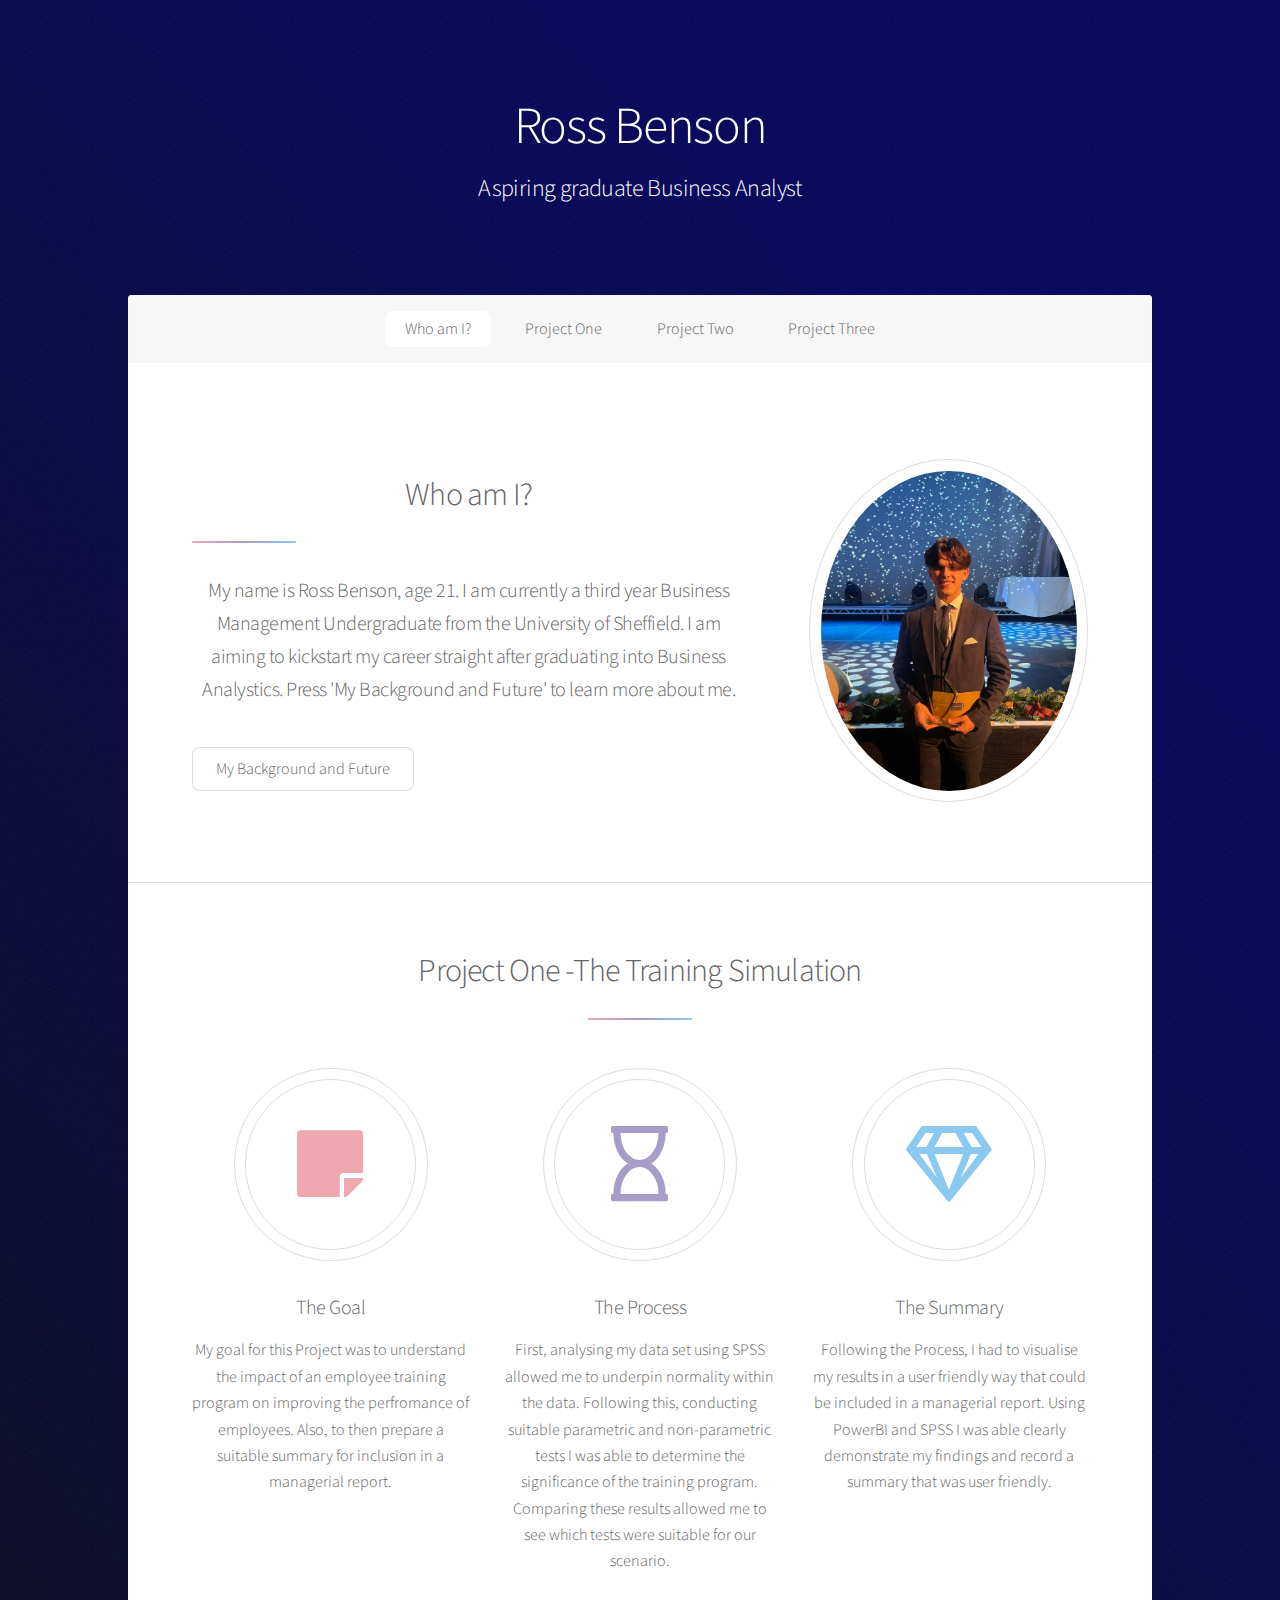
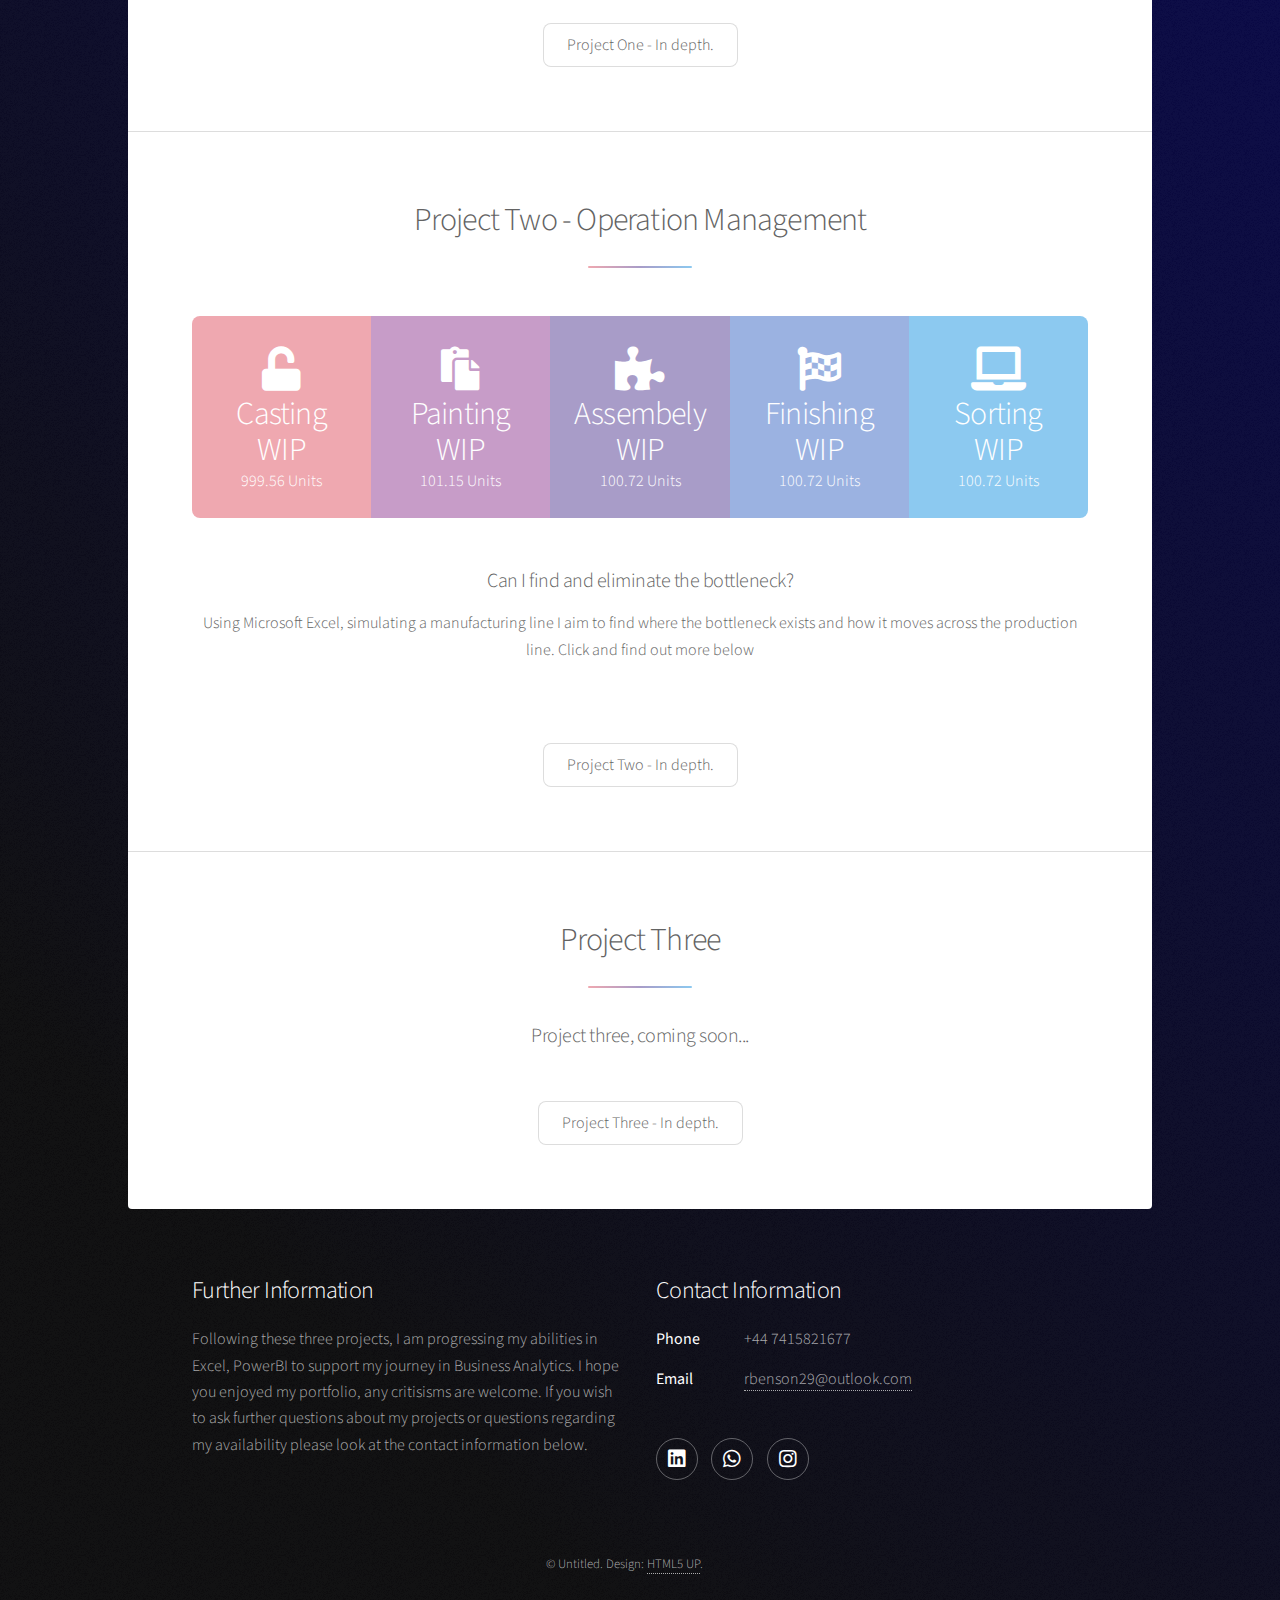
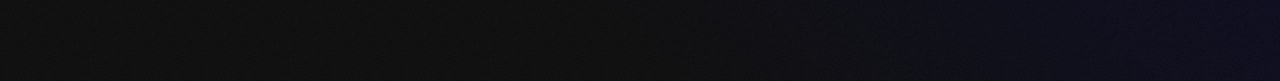
==== index.html @ 6c68ec10 "Add files via upload" ====
<!DOCTYPE HTML>
<!--
	Stellar by HTML5 UP
	html5up.net | @ajlkn
	Free for personal and commercial use under the CCA 3.0 license (html5up.net/license)
-->
<html>
	<head>
		<title>Ross Benson Portfolio</title>
		<meta charset="utf-8" />
		<meta name="viewport" content="width=device-width, initial-scale=1, user-scalable=no" />
		<link rel="stylesheet" href="assets/css/main.css" />
		<noscript><link rel="stylesheet" href="assets/css/noscript.css" /></noscript>
	</head>
	<body class="is-preload">

		<!-- Wrapper -->
			<div id="wrapper">

				<!-- Header -->
					<header id="header" class="alt">
						<h1>Ross Benson</h1>
						<h2>Aspiring graduate Business Analyst</h2>
			
						</a></p>
					</header>

				<!-- Nav -->
					<nav id="nav">
						<ul>
							<li><a href="#intro" class="active">Who am I?</a></li>
							<li><a href="#first">Project One</a></li>
							<li><a href="#second">Project Two</a></li>
							<li><a href="#cta">Project Three</a></li>
						</ul>
					</nav>

				<!-- Main -->
					<div id="main">

						<!-- Introduction -->
							<section id="header" class="alt">
								<div class="spotlight">
									<div class="content">
										<header class="major">
											<h2>Who am I?</h2>
										</header>
										<p>My name is Ross Benson, age 21. I am currently a third year Business Management Undergraduate from the University
											of Sheffield. I am aiming to kickstart my career straight after graduating into Business Analystics.
											Press 'My Background and Future' to learn more about me.</p>
										<ul class="actions">
											<li><a href="generic.html" class="button">My Background and Future</a></li>
										</ul>
									</div>
									<span class="image"><img src="images/Profilephoto.jpeg" alt="" /></span>
								</div>
							</section>

						<!-- First Section -->
							<section id="first" class="main special">
								<header class="major">
									<h2>Project One -The Training Simulation</h2>
								</header>
								<ul class="features">
									<li>
										<span class="icon solid major style1 fa-sticky-note"></span>
										<h3>The Goal</h3>
										<p>My goal for this Project was to understand the impact of an employee training program on improving the perfromance of employees. Also, to then prepare a suitable summary for inclusion in a managerial report.</p>
									</li>
									<li>
										<span class="icon major style3 fa-hourglass"></span>
										<h3>The Process</h3>
										<p> First, analysing my data set using SPSS allowed me to underpin normality within the data. Following this, conducting suitable parametric and non-parametric tests I was able to determine the significance of the training program. Comparing these results allowed me to see which tests were suitable for our scenario.</p>
									</li>
									<li>
										<span class="icon major style5 fa-gem"></span>
										<h3>The Summary</h3>
										<p>Following the Process, I had to visualise my results in a user friendly way that could be included in a managerial report. Using PowerBI and SPSS I was able clearly demonstrate my findings and record a summary that was user friendly.</p>
									</li>
								</ul>
								<footer class="major">
									<ul class="actions special">
										<li><a href="projectone.html" class="button">Project One - In depth.</a></li>
									</ul>
								</footer>
							</section>

						<!-- Second Section -->
							<section id="second" class="main special">
								<header class="major">
									<h2>Project Two - Operation Management</h2>
								</header>
								<ul class="statistics">
									<li class="style1">
										<span class="icon solid fa-unlock"></span>
										<strong>Casting WIP</strong> 999.56 Units
									</li>
									<li class="style2">
										<span class="icon solid fa-paste"></span>
										<strong>Painting WIP</strong>101.15 Units
									</li>
									<li class="style3">
										<span class="icon solid fa-puzzle-piece"></span>
										<strong>Assembely WIP</strong> 100.72 Units
									</li>
									<li class="style4">
										<span class="icon solid fa-flag-checkered"></span>
										<strong>Finishing WIP</strong> 100.72 Units
									</li>
									<li class="style5">
										<span class="icon solid fa-laptop"></span>
										<strong>Sorting WIP</strong> 100.72 Units
									</li>
								</ul>
								<h3>Can I find and eliminate the bottleneck?</h3>
								<p>Using Microsoft Excel, simulating a manufacturing line I aim to find where the bottleneck exists and how it moves across the production line. Click and find out more below</p>
								<p class="content"></p>
								<footer class="major">
									<ul class="actions special">
										<li><a href="projecttwo.html" class="button">Project Two - In depth.</a></li>
									</ul>
								</footer>
							</section>

						<!-- Get Started -->
							<section id="cta" class="main special">
								<header class="major">
									<h2>Project Three</h2>
									<p>Project three, coming soon...</p>
								</header>
								<footer class="major">
									<ul class="actions special">
										<li><a href="projectthree.html" class="button">Project Three - In depth.</a></li>
									</ul>
								</footer>
							</section>

					</div>

				<!-- Footer -->
					<footer id="footer">
						<section>
							<h2>Further Information</h2>
							<p>Following these three projects, I am progressing my abilities in Excel, PowerBI to support my journey in Business Analytics. I hope you enjoyed my portfolio, any critisisms are welcome. If you wish to ask further questions about my projects or questions regarding my availability please look at the contact information below.</p>
							<ul class="actions">
							</ul>
						</section>
						<section>
							<h2>Contact Information</h2>
							<dl class="alt">
								<dt>Phone</dt>
								<dd>+44 7415821677</dd>
								<dt>Email</dt>
								<dd><a href="#">rbenson29@outlook.com</a></dd>
							</dl>
							<ul class="icons">
								<li><a href="https://www.linkedin.com/in/ross-benson-43088316a" class="icon brands fa-linkedin alt"><span class="label">LinkedIn</span></a></li>
								<li><a href="https://wa.link/rz2y3f" class="icon brands fa-whatsapp alt"><span class="label">Facebook</span></a></li>
								<li><a href="https://www.instagram.com/rbenson__/" class="icon brands fa-instagram alt"><span class="label">Instagram</span></a></li>
							</ul>
						</section>
						<p class="copyright">&copy; Untitled. Design: <a href="https://html5up.net">HTML5 UP</a>.</p>
					</footer>

			</div>

		<!-- Scripts -->
			<script src="assets/js/jquery.min.js"></script>
			<script src="assets/js/jquery.scrollex.min.js"></script>
			<script src="assets/js/jquery.scrolly.min.js"></script>
			<script src="assets/js/browser.min.js"></script>
			<script src="assets/js/breakpoints.min.js"></script>
			<script src="assets/js/util.js"></script>
			<script src="assets/js/main.js"></script>

	</body>
</html>
---- assets/css/main.css ----
@import url(fontawesome-all.min.css);
@import 'https://fonts.googleapis.com/css?family=Source+Sans+Pro:300,400';

/*
	Stellar by HTML5 UP
	html5up.net | @ajlkn
	Free for personal and commercial use under the CCA 3.0 license (html5up.net/license)
*/

html, body, div, span, applet, object,
iframe, h1, h2, h3, h4, h5, h6, p, blockquote,
pre, a, abbr, acronym, address, big, cite,
code, del, dfn, em, img, ins, kbd, q, s, samp,
small, strike, strong, sub, sup, tt, var, b,
u, i, center, dl, dt, dd, ol, ul, li, fieldset,
form, label, legend, table, caption, tbody,
tfoot, thead, tr, th, td, article, aside,
canvas, details, embed, figure, figcaption,
footer, header, hgroup, menu, nav, output, ruby,
section, summary, time, mark, audio, video {
	margin: 0;
	padding: 0;
	border: 0;
	font-size: 100%;
	font: inherit;
	vertical-align: baseline;}

article, aside, details, figcaption, figure,
footer, header, hgroup, menu, nav, section {
	display: block;}

body {
	line-height: 1;
}

ol, ul {
	list-style: none;
}

blockquote, q {
	quotes: none;
}

	blockquote:before, blockquote:after, q:before, q:after {
		content: '';
		content: none;
	}

table {
	border-collapse: collapse;
	border-spacing: 0;
}

body {
	-webkit-text-size-adjust: none;
}

mark {
	background-color: transparent;
	color: inherit;
}

input::-moz-focus-inner {
	border: 0;
	padding: 0;
}

input, select, textarea {
	-moz-appearance: none;
	-webkit-appearance: none;
	-ms-appearance: none;
	appearance: none;
}

/* Basic */

	@-ms-viewport {
		width: device-width;
	}

	body {
		-ms-overflow-style: scrollbar;
	}

	@media screen and (max-width: 480px) {

		html, body {
			min-width: 320px;
		}

	}

	html {
		box-sizing: border-box;
	}

	*, *:before, *:after {
		box-sizing: inherit;
	}

	body {
		background-color: #271d26;
		background-image: url("images/overlay.png"), -moz-linear-gradient(45deg, #000000 15%, #060f68 85%);
		background-image: url("images/overlay.png"), -webkit-linear-gradient(45deg, #000000 15%, #cecdd1 85%);
		background-image: url("images/overlay.png"), -ms-linear-gradient(45deg, #000000 15%, #f2effa 85%);
		background-image: url("images/overlay.png"), linear-gradient(45deg, #0c0b0b 15%, #06055a 85%);
	}

		body.is-preload *, body.is-preload *:before, body.is-preload *:after {
			-moz-animation: none !important;
			-webkit-animation: none !important;
			-ms-animation: none !important;
			animation: none !important;
			-moz-transition: none !important;
			-webkit-transition: none !important;
			-ms-transition: none !important;
			transition: none !important;
		}

/* Type */

	body {
		background-color: #935d8c;
		color: rgba(255, 255, 255, 0.65);
	}

	body, input, select, textarea {
		font-family: "Source Sans Pro", Helvetica, sans-serif;
		font-size: 17pt;
		font-weight: 300;
		line-height: 1.65;
	}

		@media screen and (max-width: 1680px) {

			body, input, select, textarea {
				font-size: 14pt;
			}

		}

		@media screen and (max-width: 1280px) {

			body, input, select, textarea {
				font-size: 12pt;
			}

		}

		@media screen and (max-width: 360px) {

			body, input, select, textarea {
				font-size: 11pt;
			}

		}

	a {
		-moz-transition: color 0.2s ease, border-bottom 0.2s ease;
		-webkit-transition: color 0.2s ease, border-bottom 0.2s ease;
		-ms-transition: color 0.2s ease, border-bottom 0.2s ease;
		transition: color 0.2s ease, border-bottom 0.2s ease;
		text-decoration: none;
		border-bottom: dotted 1px;
		color: inherit;
	}

		a:hover {
			border-bottom-color: transparent;
		}

	strong, b {
		font-weight: 400;
	}

	em, i {
		font-style: italic;
	}

	p {
		margin: 0 0 2em 0;
	}

		p.content {
			-moz-columns: 20em 2;
			-webkit-columns: 20em 2;
			-ms-columns: 20em 2;
			columns: 20em 2;
			-moz-column-gap: 2em;
			-webkit-column-gap: 2em;
			-ms-column-gap: 2em;
			column-gap: 2em;
			text-align: justify;
		}

	h1, h2, h3, h4, h5, h6 {
		font-weight: 300;
		line-height: 1.5;
		margin: 0 0 0.7em 0;
		letter-spacing: -0.025em;
	}

		h1 a, h2 a, h3 a, h4 a, h5 a, h6 a {
			color: inherit;
			text-decoration: none;
		}

	h1 {
		font-size: 2.5em;
		line-height: 1.2;
	}

	h2 {
		font-size: 1.5em;
	}

	h3 {
		font-size: 1.25em;
	}

	h4 {
		font-size: 1.1em;
	}

	h5 {
		font-size: 0.9em;
	}

	h6 {
		font-size: 0.7em;
	}

	@media screen and (max-width: 736px) {

		h1 {
			font-size: 2em;
		}

	}

	sub {
		font-size: 0.8em;
		position: relative;
		top: 0.5em;
	}

	sup {
		font-size: 0.8em;
		position: relative;
		top: -0.5em;
	}

	blockquote {
		border-left: solid 4px;
		font-style: italic;
		margin: 0 0 2em 0;
		padding: 0.5em 0 0.5em 2em;
	}

	code {
		border-radius: 8px;
		border: solid 1px;
		font-family: "Courier New", monospace;
		font-size: 0.9em;
		margin: 0 0.25em;
		padding: 0.25em 0.65em;
	}

	pre {
		-webkit-overflow-scrolling: touch;
		font-family: "Courier New", monospace;
		font-size: 0.9em;
		margin: 0 0 2em 0;
	}

		pre code {
			display: block;
			line-height: 1.75;
			padding: 1em 1.5em;
			overflow-x: auto;
		}

	hr {
		border: 0;
		border-bottom: solid 1px;
		margin: 2em 0;
	}

		hr.major {
			margin: 3em 0;
		}

	.align-left {
		text-align: left;
	}

	.align-center {
		text-align: center;
	}

	.align-right {
		text-align: right;
	}

	input, select, textarea {
		color: #ffffff;
	}

	a:hover {
		color: #ffffff;
	}

	strong, b {
		color: #ffffff;
	}

	h1, h2, h3, h4, h5, h6 {
		color: #ffffff;
	}

	blockquote {
		border-left-color: rgba(255, 255, 255, 0.35);
	}

	code {
		background: rgba(255, 255, 255, 0.075);
		border-color: rgba(255, 255, 255, 0.35);
	}

	hr {
		border-bottom-color: rgba(255, 255, 255, 0.35);
	}

/* Row */

	.row {
		display: flex;
		flex-wrap: wrap;
		box-sizing: border-box;
		align-items: stretch;
	}

		.row > * {
			box-sizing: border-box;
		}

		.row.gtr-uniform > * > :last-child {
			margin-bottom: 0;
		}

		.row.aln-left {
			justify-content: flex-start;
		}

		.row.aln-center {
			justify-content: center;
		}

		.row.aln-right {
			justify-content: flex-end;
		}

		.row.aln-top {
			align-items: flex-start;
		}

		.row.aln-middle {
			align-items: center;
		}

		.row.aln-bottom {
			align-items: flex-end;
		}

		.row > .imp {
			order: -1;
		}

		.row > .col-1 {
			width: 8.33333%;
		}

		.row > .off-1 {
			margin-left: 8.33333%;
		}

		.row > .col-2 {
			width: 16.66667%;
		}

		.row > .off-2 {
			margin-left: 16.66667%;
		}

		.row > .col-3 {
			width: 25%;
		}

		.row > .off-3 {
			margin-left: 25%;
		}

		.row > .col-4 {
			width: 33.33333%;
		}

		.row > .off-4 {
			margin-left: 33.33333%;
		}

		.row > .col-5 {
			width: 41.66667%;
		}

		.row > .off-5 {
			margin-left: 41.66667%;
		}

		.row > .col-6 {
			width: 50%;
		}

		.row > .off-6 {
			margin-left: 50%;
		}

		.row > .col-7 {
			width: 58.33333%;
		}

		.row > .off-7 {
			margin-left: 58.33333%;
		}

		.row > .col-8 {
			width: 66.66667%;
		}

		.row > .off-8 {
			margin-left: 66.66667%;
		}

		.row > .col-9 {
			width: 75%;
		}

		.row > .off-9 {
			margin-left: 75%;
		}

		.row > .col-10 {
			width: 83.33333%;
		}

		.row > .off-10 {
			margin-left: 83.33333%;
		}

		.row > .col-11 {
			width: 91.66667%;
		}

		.row > .off-11 {
			margin-left: 91.66667%;
		}

		.row > .col-12 {
			width: 100%;
		}

		.row > .off-12 {
			margin-left: 100%;
		}

		.row.gtr-0 {
			margin-top: 0;
			margin-left: 0em;
		}

			.row.gtr-0 > * {
				padding: 0 0 0 0em;
			}

			.row.gtr-0.gtr-uniform {
				margin-top: 0em;
			}

				.row.gtr-0.gtr-uniform > * {
					padding-top: 0em;
				}

		.row.gtr-25 {
			margin-top: 0;
			margin-left: -0.375em;
		}

			.row.gtr-25 > * {
				padding: 0 0 0 0.375em;
			}

			.row.gtr-25.gtr-uniform {
				margin-top: -0.375em;
			}

				.row.gtr-25.gtr-uniform > * {
					padding-top: 0.375em;
				}

		.row.gtr-50 {
			margin-top: 0;
			margin-left: -0.75em;
		}

			.row.gtr-50 > * {
				padding: 0 0 0 0.75em;
			}

			.row.gtr-50.gtr-uniform {
				margin-top: -0.75em;
			}

				.row.gtr-50.gtr-uniform > * {
					padding-top: 0.75em;
				}

		.row {
			margin-top: 0;
			margin-left: -1.5em;
		}

			.row > * {
				padding: 0 0 0 1.5em;
			}

			.row.gtr-uniform {
				margin-top: -1.5em;
			}

				.row.gtr-uniform > * {
					padding-top: 1.5em;
				}

		.row.gtr-150 {
			margin-top: 0;
			margin-left: -2.25em;
		}

			.row.gtr-150 > * {
				padding: 0 0 0 2.25em;
			}

			.row.gtr-150.gtr-uniform {
				margin-top: -2.25em;
			}

				.row.gtr-150.gtr-uniform > * {
					padding-top: 2.25em;
				}

		.row.gtr-200 {
			margin-top: 0;
			margin-left: -3em;
		}

			.row.gtr-200 > * {
				padding: 0 0 0 3em;
			}

			.row.gtr-200.gtr-uniform {
				margin-top: -3em;
			}

				.row.gtr-200.gtr-uniform > * {
					padding-top: 3em;
				}

		@media screen and (max-width: 1680px) {

			.row {
				display: flex;
				flex-wrap: wrap;
				box-sizing: border-box;
				align-items: stretch;
			}

				.row > * {
					box-sizing: border-box;
				}

				.row.gtr-uniform > * > :last-child {
					margin-bottom: 0;
				}

				.row.aln-left {
					justify-content: flex-start;
				}

				.row.aln-center {
					justify-content: center;
				}

				.row.aln-right {
					justify-content: flex-end;
				}

				.row.aln-top {
					align-items: flex-start;
				}

				.row.aln-middle {
					align-items: center;
				}

				.row.aln-bottom {
					align-items: flex-end;
				}

				.row > .imp-xlarge {
					order: -1;
				}

				.row > .col-1-xlarge {
					width: 8.33333%;
				}

				.row > .off-1-xlarge {
					margin-left: 8.33333%;
				}

				.row > .col-2-xlarge {
					width: 16.66667%;
				}

				.row > .off-2-xlarge {
					margin-left: 16.66667%;
				}

				.row > .col-3-xlarge {
					width: 25%;
				}

				.row > .off-3-xlarge {
					margin-left: 25%;
				}

				.row > .col-4-xlarge {
					width: 33.33333%;
				}

				.row > .off-4-xlarge {
					margin-left: 33.33333%;
				}

				.row > .col-5-xlarge {
					width: 41.66667%;
				}

				.row > .off-5-xlarge {
					margin-left: 41.66667%;
				}

				.row > .col-6-xlarge {
					width: 50%;
				}

				.row > .off-6-xlarge {
					margin-left: 50%;
				}

				.row > .col-7-xlarge {
					width: 58.33333%;
				}

				.row > .off-7-xlarge {
					margin-left: 58.33333%;
				}

				.row > .col-8-xlarge {
					width: 66.66667%;
				}

				.row > .off-8-xlarge {
					margin-left: 66.66667%;
				}

				.row > .col-9-xlarge {
					width: 75%;
				}

				.row > .off-9-xlarge {
					margin-left: 75%;
				}

				.row > .col-10-xlarge {
					width: 83.33333%;
				}

				.row > .off-10-xlarge {
					margin-left: 83.33333%;
				}

				.row > .col-11-xlarge {
					width: 91.66667%;
				}

				.row > .off-11-xlarge {
					margin-left: 91.66667%;
				}

				.row > .col-12-xlarge {
					width: 100%;
				}

				.row > .off-12-xlarge {
					margin-left: 100%;
				}

				.row.gtr-0 {
					margin-top: 0;
					margin-left: 0em;
				}

					.row.gtr-0 > * {
						padding: 0 0 0 0em;
					}

					.row.gtr-0.gtr-uniform {
						margin-top: 0em;
					}

						.row.gtr-0.gtr-uniform > * {
							padding-top: 0em;
						}

				.row.gtr-25 {
					margin-top: 0;
					margin-left: -0.375em;
				}

					.row.gtr-25 > * {
						padding: 0 0 0 0.375em;
					}

					.row.gtr-25.gtr-uniform {
						margin-top: -0.375em;
					}

						.row.gtr-25.gtr-uniform > * {
							padding-top: 0.375em;
						}

				.row.gtr-50 {
					margin-top: 0;
					margin-left: -0.75em;
				}

					.row.gtr-50 > * {
						padding: 0 0 0 0.75em;
					}

					.row.gtr-50.gtr-uniform {
						margin-top: -0.75em;
					}

						.row.gtr-50.gtr-uniform > * {
							padding-top: 0.75em;
						}

				.row {
					margin-top: 0;
					margin-left: -1.5em;
				}

					.row > * {
						padding: 0 0 0 1.5em;
					}

					.row.gtr-uniform {
						margin-top: -1.5em;
					}

						.row.gtr-uniform > * {
							padding-top: 1.5em;
						}

				.row.gtr-150 {
					margin-top: 0;
					margin-left: -2.25em;
				}

					.row.gtr-150 > * {
						padding: 0 0 0 2.25em;
					}

					.row.gtr-150.gtr-uniform {
						margin-top: -2.25em;
					}

						.row.gtr-150.gtr-uniform > * {
							padding-top: 2.25em;
						}

				.row.gtr-200 {
					margin-top: 0;
					margin-left: -3em;
				}

					.row.gtr-200 > * {
						padding: 0 0 0 3em;
					}

					.row.gtr-200.gtr-uniform {
						margin-top: -3em;
					}

						.row.gtr-200.gtr-uniform > * {
							padding-top: 3em;
						}

		}

		@media screen and (max-width: 1280px) {

			.row {
				display: flex;
				flex-wrap: wrap;
				box-sizing: border-box;
				align-items: stretch;
			}

				.row > * {
					box-sizing: border-box;
				}

				.row.gtr-uniform > * > :last-child {
					margin-bottom: 0;
				}

				.row.aln-left {
					justify-content: flex-start;
				}

				.row.aln-center {
					justify-content: center;
				}

				.row.aln-right {
					justify-content: flex-end;
				}

				.row.aln-top {
					align-items: flex-start;
				}

				.row.aln-middle {
					align-items: center;
				}

				.row.aln-bottom {
					align-items: flex-end;
				}

				.row > .imp-large {
					order: -1;
				}

				.row > .col-1-large {
					width: 8.33333%;
				}

				.row > .off-1-large {
					margin-left: 8.33333%;
				}

				.row > .col-2-large {
					width: 16.66667%;
				}

				.row > .off-2-large {
					margin-left: 16.66667%;
				}

				.row > .col-3-large {
					width: 25%;
				}

				.row > .off-3-large {
					margin-left: 25%;
				}

				.row > .col-4-large {
					width: 33.33333%;
				}

				.row > .off-4-large {
					margin-left: 33.33333%;
				}

				.row > .col-5-large {
					width: 41.66667%;
				}

				.row > .off-5-large {
					margin-left: 41.66667%;
				}

				.row > .col-6-large {
					width: 50%;
				}

				.row > .off-6-large {
					margin-left: 50%;
				}

				.row > .col-7-large {
					width: 58.33333%;
				}

				.row > .off-7-large {
					margin-left: 58.33333%;
				}

				.row > .col-8-large {
					width: 66.66667%;
				}

				.row > .off-8-large {
					margin-left: 66.66667%;
				}

				.row > .col-9-large {
					width: 75%;
				}

				.row > .off-9-large {
					margin-left: 75%;
				}

				.row > .col-10-large {
					width: 83.33333%;
				}

				.row > .off-10-large {
					margin-left: 83.33333%;
				}

				.row > .col-11-large {
					width: 91.66667%;
				}

				.row > .off-11-large {
					margin-left: 91.66667%;
				}

				.row > .col-12-large {
					width: 100%;
				}

				.row > .off-12-large {
					margin-left: 100%;
				}

				.row.gtr-0 {
					margin-top: 0;
					margin-left: 0em;
				}

					.row.gtr-0 > * {
						padding: 0 0 0 0em;
					}

					.row.gtr-0.gtr-uniform {
						margin-top: 0em;
					}

						.row.gtr-0.gtr-uniform > * {
							padding-top: 0em;
						}

				.row.gtr-25 {
					margin-top: 0;
					margin-left: -0.375em;
				}

					.row.gtr-25 > * {
						padding: 0 0 0 0.375em;
					}

					.row.gtr-25.gtr-uniform {
						margin-top: -0.375em;
					}

						.row.gtr-25.gtr-uniform > * {
							padding-top: 0.375em;
						}

				.row.gtr-50 {
					margin-top: 0;
					margin-left: -0.75em;
				}

					.row.gtr-50 > * {
						padding: 0 0 0 0.75em;
					}

					.row.gtr-50.gtr-uniform {
						margin-top: -0.75em;
					}

						.row.gtr-50.gtr-uniform > * {
							padding-top: 0.75em;
						}

				.row {
					margin-top: 0;
					margin-left: -1.5em;
				}

					.row > * {
						padding: 0 0 0 1.5em;
					}

					.row.gtr-uniform {
						margin-top: -1.5em;
					}

						.row.gtr-uniform > * {
							padding-top: 1.5em;
						}

				.row.gtr-150 {
					margin-top: 0;
					margin-left: -2.25em;
				}

					.row.gtr-150 > * {
						padding: 0 0 0 2.25em;
					}

					.row.gtr-150.gtr-uniform {
						margin-top: -2.25em;
					}

						.row.gtr-150.gtr-uniform > * {
							padding-top: 2.25em;
						}

				.row.gtr-200 {
					margin-top: 0;
					margin-left: -3em;
				}

					.row.gtr-200 > * {
						padding: 0 0 0 3em;
					}

					.row.gtr-200.gtr-uniform {
						margin-top: -3em;
					}

						.row.gtr-200.gtr-uniform > * {
							padding-top: 3em;
						}

		}

		@media screen and (max-width: 980px) {

			.row {
				display: flex;
				flex-wrap: wrap;
				box-sizing: border-box;
				align-items: stretch;
			}

				.row > * {
					box-sizing: border-box;
				}

				.row.gtr-uniform > * > :last-child {
					margin-bottom: 0;
				}

				.row.aln-left {
					justify-content: flex-start;
				}

				.row.aln-center {
					justify-content: center;
				}

				.row.aln-right {
					justify-content: flex-end;
				}

				.row.aln-top {
					align-items: flex-start;
				}

				.row.aln-middle {
					align-items: center;
				}

				.row.aln-bottom {
					align-items: flex-end;
				}

				.row > .imp-medium {
					order: -1;
				}

				.row > .col-1-medium {
					width: 8.33333%;
				}

				.row > .off-1-medium {
					margin-left: 8.33333%;
				}

				.row > .col-2-medium {
					width: 16.66667%;
				}

				.row > .off-2-medium {
					margin-left: 16.66667%;
				}

				.row > .col-3-medium {
					width: 25%;
				}

				.row > .off-3-medium {
					margin-left: 25%;
				}

				.row > .col-4-medium {
					width: 33.33333%;
				}

				.row > .off-4-medium {
					margin-left: 33.33333%;
				}

				.row > .col-5-medium {
					width: 41.66667%;
				}

				.row > .off-5-medium {
					margin-left: 41.66667%;
				}

				.row > .col-6-medium {
					width: 50%;
				}

				.row > .off-6-medium {
					margin-left: 50%;
				}

				.row > .col-7-medium {
					width: 58.33333%;
				}

				.row > .off-7-medium {
					margin-left: 58.33333%;
				}

				.row > .col-8-medium {
					width: 66.66667%;
				}

				.row > .off-8-medium {
					margin-left: 66.66667%;
				}

				.row > .col-9-medium {
					width: 75%;
				}

				.row > .off-9-medium {
					margin-left: 75%;
				}

				.row > .col-10-medium {
					width: 83.33333%;
				}

				.row > .off-10-medium {
					margin-left: 83.33333%;
				}

				.row > .col-11-medium {
					width: 91.66667%;
				}

				.row > .off-11-medium {
					margin-left: 91.66667%;
				}

				.row > .col-12-medium {
					width: 100%;
				}

				.row > .off-12-medium {
					margin-left: 100%;
				}

				.row.gtr-0 {
					margin-top: 0;
					margin-left: 0em;
				}

					.row.gtr-0 > * {
						padding: 0 0 0 0em;
					}

					.row.gtr-0.gtr-uniform {
						margin-top: 0em;
					}

						.row.gtr-0.gtr-uniform > * {
							padding-top: 0em;
						}

				.row.gtr-25 {
					margin-top: 0;
					margin-left: -0.375em;
				}

					.row.gtr-25 > * {
						padding: 0 0 0 0.375em;
					}

					.row.gtr-25.gtr-uniform {
						margin-top: -0.375em;
					}

						.row.gtr-25.gtr-uniform > * {
							padding-top: 0.375em;
						}

				.row.gtr-50 {
					margin-top: 0;
					margin-left: -0.75em;
				}

					.row.gtr-50 > * {
						padding: 0 0 0 0.75em;
					}

					.row.gtr-50.gtr-uniform {
						margin-top: -0.75em;
					}

						.row.gtr-50.gtr-uniform > * {
							padding-top: 0.75em;
						}

				.row {
					margin-top: 0;
					margin-left: -1.5em;
				}

					.row > * {
						padding: 0 0 0 1.5em;
					}

					.row.gtr-uniform {
						margin-top: -1.5em;
					}

						.row.gtr-uniform > * {
							padding-top: 1.5em;
						}

				.row.gtr-150 {
					margin-top: 0;
					margin-left: -2.25em;
				}

					.row.gtr-150 > * {
						padding: 0 0 0 2.25em;
					}

					.row.gtr-150.gtr-uniform {
						margin-top: -2.25em;
					}

						.row.gtr-150.gtr-uniform > * {
							padding-top: 2.25em;
						}

				.row.gtr-200 {
					margin-top: 0;
					margin-left: -3em;
				}

					.row.gtr-200 > * {
						padding: 0 0 0 3em;
					}

					.row.gtr-200.gtr-uniform {
						margin-top: -3em;
					}

						.row.gtr-200.gtr-uniform > * {
							padding-top: 3em;
						}

		}

		@media screen and (max-width: 736px) {

			.row {
				display: flex;
				flex-wrap: wrap;
				box-sizing: border-box;
				align-items: stretch;
			}

				.row > * {
					box-sizing: border-box;
				}

				.row.gtr-uniform > * > :last-child {
					margin-bottom: 0;
				}

				.row.aln-left {
					justify-content: flex-start;
				}

				.row.aln-center {
					justify-content: center;
				}

				.row.aln-right {
					justify-content: flex-end;
				}

				.row.aln-top {
					align-items: flex-start;
				}

				.row.aln-middle {
					align-items: center;
				}

				.row.aln-bottom {
					align-items: flex-end;
				}

				.row > .imp-small {
					order: -1;
				}

				.row > .col-1-small {
					width: 8.33333%;
				}

				.row > .off-1-small {
					margin-left: 8.33333%;
				}

				.row > .col-2-small {
					width: 16.66667%;
				}

				.row > .off-2-small {
					margin-left: 16.66667%;
				}

				.row > .col-3-small {
					width: 25%;
				}

				.row > .off-3-small {
					margin-left: 25%;
				}

				.row > .col-4-small {
					width: 33.33333%;
				}

				.row > .off-4-small {
					margin-left: 33.33333%;
				}

				.row > .col-5-small {
					width: 41.66667%;
				}

				.row > .off-5-small {
					margin-left: 41.66667%;
				}

				.row > .col-6-small {
					width: 50%;
				}

				.row > .off-6-small {
					margin-left: 50%;
				}

				.row > .col-7-small {
					width: 58.33333%;
				}

				.row > .off-7-small {
					margin-left: 58.33333%;
				}

				.row > .col-8-small {
					width: 66.66667%;
				}

				.row > .off-8-small {
					margin-left: 66.66667%;
				}

				.row > .col-9-small {
					width: 75%;
				}

				.row > .off-9-small {
					margin-left: 75%;
				}

				.row > .col-10-small {
					width: 83.33333%;
				}

				.row > .off-10-small {
					margin-left: 83.33333%;
				}

				.row > .col-11-small {
					width: 91.66667%;
				}

				.row > .off-11-small {
					margin-left: 91.66667%;
				}

				.row > .col-12-small {
					width: 100%;
				}

				.row > .off-12-small {
					margin-left: 100%;
				}

				.row.gtr-0 {
					margin-top: 0;
					margin-left: 0em;
				}

					.row.gtr-0 > * {
						padding: 0 0 0 0em;
					}

					.row.gtr-0.gtr-uniform {
						margin-top: 0em;
					}

						.row.gtr-0.gtr-uniform > * {
							padding-top: 0em;
						}

				.row.gtr-25 {
					margin-top: 0;
					margin-left: -0.25em;
				}

					.row.gtr-25 > * {
						padding: 0 0 0 0.25em;
					}

					.row.gtr-25.gtr-uniform {
						margin-top: -0.25em;
					}

						.row.gtr-25.gtr-uniform > * {
							padding-top: 0.25em;
						}

				.row.gtr-50 {
					margin-top: 0;
					margin-left: -0.5em;
				}

					.row.gtr-50 > * {
						padding: 0 0 0 0.5em;
					}

					.row.gtr-50.gtr-uniform {
						margin-top: -0.5em;
					}

						.row.gtr-50.gtr-uniform > * {
							padding-top: 0.5em;
						}

				.row {
					margin-top: 0;
					margin-left: -1em;
				}

					.row > * {
						padding: 0 0 0 1em;
					}

					.row.gtr-uniform {
						margin-top: -1em;
					}

						.row.gtr-uniform > * {
							padding-top: 1em;
						}

				.row.gtr-150 {
					margin-top: 0;
					margin-left: -1.5em;
				}

					.row.gtr-150 > * {
						padding: 0 0 0 1.5em;
					}

					.row.gtr-150.gtr-uniform {
						margin-top: -1.5em;
					}

						.row.gtr-150.gtr-uniform > * {
							padding-top: 1.5em;
						}

				.row.gtr-200 {
					margin-top: 0;
					margin-left: -2em;
				}

					.row.gtr-200 > * {
						padding: 0 0 0 2em;
					}

					.row.gtr-200.gtr-uniform {
						margin-top: -2em;
					}

						.row.gtr-200.gtr-uniform > * {
							padding-top: 2em;
						}

		}

		@media screen and (max-width: 480px) {

			.row {
				display: flex;
				flex-wrap: wrap;
				box-sizing: border-box;
				align-items: stretch;
			}

				.row > * {
					box-sizing: border-box;
				}

				.row.gtr-uniform > * > :last-child {
					margin-bottom: 0;
				}

				.row.aln-left {
					justify-content: flex-start;
				}

				.row.aln-center {
					justify-content: center;
				}

				.row.aln-right {
					justify-content: flex-end;
				}

				.row.aln-top {
					align-items: flex-start;
				}

				.row.aln-middle {
					align-items: center;
				}

				.row.aln-bottom {
					align-items: flex-end;
				}

				.row > .imp-xsmall {
					order: -1;
				}

				.row > .col-1-xsmall {
					width: 8.33333%;
				}

				.row > .off-1-xsmall {
					margin-left: 8.33333%;
				}

				.row > .col-2-xsmall {
					width: 16.66667%;
				}

				.row > .off-2-xsmall {
					margin-left: 16.66667%;
				}

				.row > .col-3-xsmall {
					width: 25%;
				}

				.row > .off-3-xsmall {
					margin-left: 25%;
				}

				.row > .col-4-xsmall {
					width: 33.33333%;
				}

				.row > .off-4-xsmall {
					margin-left: 33.33333%;
				}

				.row > .col-5-xsmall {
					width: 41.66667%;
				}

				.row > .off-5-xsmall {
					margin-left: 41.66667%;
				}

				.row > .col-6-xsmall {
					width: 50%;
				}

				.row > .off-6-xsmall {
					margin-left: 50%;
				}

				.row > .col-7-xsmall {
					width: 58.33333%;
				}

				.row > .off-7-xsmall {
					margin-left: 58.33333%;
				}

				.row > .col-8-xsmall {
					width: 66.66667%;
				}

				.row > .off-8-xsmall {
					margin-left: 66.66667%;
				}

				.row > .col-9-xsmall {
					width: 75%;
				}

				.row > .off-9-xsmall {
					margin-left: 75%;
				}

				.row > .col-10-xsmall {
					width: 83.33333%;
				}

				.row > .off-10-xsmall {
					margin-left: 83.33333%;
				}

				.row > .col-11-xsmall {
					width: 91.66667%;
				}

				.row > .off-11-xsmall {
					margin-left: 91.66667%;
				}

				.row > .col-12-xsmall {
					width: 100%;
				}

				.row > .off-12-xsmall {
					margin-left: 100%;
				}

				.row.gtr-0 {
					margin-top: 0;
					margin-left: 0em;
				}

					.row.gtr-0 > * {
						padding: 0 0 0 0em;
					}

					.row.gtr-0.gtr-uniform {
						margin-top: 0em;
					}

						.row.gtr-0.gtr-uniform > * {
							padding-top: 0em;
						}

				.row.gtr-25 {
					margin-top: 0;
					margin-left: -0.3125em;
				}

					.row.gtr-25 > * {
						padding: 0 0 0 0.3125em;
					}

					.row.gtr-25.gtr-uniform {
						margin-top: -0.3125em;
					}

						.row.gtr-25.gtr-uniform > * {
							padding-top: 0.3125em;
						}

				.row.gtr-50 {
					margin-top: 0;
					margin-left: -0.625em;
				}

					.row.gtr-50 > * {
						padding: 0 0 0 0.625em;
					}

					.row.gtr-50.gtr-uniform {
						margin-top: -0.625em;
					}

						.row.gtr-50.gtr-uniform > * {
							padding-top: 0.625em;
						}

				.row {
					margin-top: 0;
					margin-left: -1.25em;
				}

					.row > * {
						padding: 0 0 0 1.25em;
					}

					.row.gtr-uniform {
						margin-top: -1.25em;
					}

						.row.gtr-uniform > * {
							padding-top: 1.25em;
						}

				.row.gtr-150 {
					margin-top: 0;
					margin-left: -1.875em;
				}

					.row.gtr-150 > * {
						padding: 0 0 0 1.875em;
					}

					.row.gtr-150.gtr-uniform {
						margin-top: -1.875em;
					}

						.row.gtr-150.gtr-uniform > * {
							padding-top: 1.875em;
						}

				.row.gtr-200 {
					margin-top: 0;
					margin-left: -2.5em;
				}

					.row.gtr-200 > * {
						padding: 0 0 0 2.5em;
					}

					.row.gtr-200.gtr-uniform {
						margin-top: -2.5em;
					}

						.row.gtr-200.gtr-uniform > * {
							padding-top: 2.5em;
						}

		}

/* Box */

	.box {
		border-radius: 8px;
		border: solid;
		margin-bottom: 2em;
		padding: 1.5em;
	}

		.box > :last-child,
		.box > :last-child > :last-child,
		.box > :last-child > :last-child > :last-child {
			margin-bottom: 0;
		}

		.box.alt {
			border: 0;
			border-radius: 0;
			padding: 0;
		}

	.box {
		border-color: rgba(255, 255, 255, 0.35);
	}

/* Button */

	input[type="submit"],
	input[type="reset"],
	input[type="button"],
	button,
	.button {
		-moz-appearance: none;
		-webkit-appearance: none;
		-ms-appearance: none;
		appearance: none;
		-moz-transition: background-color 0.2s ease-in-out, color 0.2s ease-in-out;
		-webkit-transition: background-color 0.2s ease-in-out, color 0.2s ease-in-out;
		-ms-transition: background-color 0.2s ease-in-out, color 0.2s ease-in-out;
		transition: background-color 0.2s ease-in-out, color 0.2s ease-in-out;
		border-radius: 8px;
		border: 0;
		cursor: pointer;
		display: inline-block;
		font-weight: 300;
		height: 2.75em;
		line-height: 2.75em;
		min-width: 9.25em;
		padding: 0 1.5em;
		text-align: center;
		text-decoration: none;
		white-space: nowrap;
	}

		input[type="submit"].icon,
		input[type="reset"].icon,
		input[type="button"].icon,
		button.icon,
		.button.icon {
			padding-left: 1.35em;
		}

			input[type="submit"].icon:before,
			input[type="reset"].icon:before,
			input[type="button"].icon:before,
			button.icon:before,
			.button.icon:before {
				margin-right: 0.5em;
			}

		input[type="submit"].fit,
		input[type="reset"].fit,
		input[type="button"].fit,
		button.fit,
		.button.fit {
			width: 100%;
		}

		input[type="submit"].small,
		input[type="reset"].small,
		input[type="button"].small,
		button.small,
		.button.small {
			font-size: 0.8em;
		}

		input[type="submit"].large,
		input[type="reset"].large,
		input[type="button"].large,
		button.large,
		.button.large {
			font-size: 1.35em;
		}

		input[type="submit"].disabled, input[type="submit"]:disabled,
		input[type="reset"].disabled,
		input[type="reset"]:disabled,
		input[type="button"].disabled,
		input[type="button"]:disabled,
		button.disabled,
		button:disabled,
		.button.disabled,
		.button:disabled {
			pointer-events: none;
			opacity: 0.25;
		}

		@media screen and (max-width: 736px) {

			input[type="submit"],
			input[type="reset"],
			input[type="button"],
			button,
			.button {
				min-width: 0;
			}

		}

	input[type="submit"],
	input[type="reset"],
	input[type="button"],
	button,
	.button {
		background-color: transparent;
		box-shadow: inset 0 0 0 1px rgba(255, 255, 255, 0.35);
		color: #ffffff !important;
	}

		input[type="submit"]:hover,
		input[type="reset"]:hover,
		input[type="button"]:hover,
		button:hover,
		.button:hover {
			background-color: rgba(255, 255, 255, 0.075);
		}

		input[type="submit"]:active,
		input[type="reset"]:active,
		input[type="button"]:active,
		button:active,
		.button:active {
			background-color: rgba(255, 255, 255, 0.2);
		}

		input[type="submit"].icon:before,
		input[type="reset"].icon:before,
		input[type="button"].icon:before,
		button.icon:before,
		.button.icon:before {
			color: rgba(255, 255, 255, 0.5);
		}

		input[type="submit"].primary,
		input[type="reset"].primary,
		input[type="button"].primary,
		button.primary,
		.button.primary {
			background-color: #8cc9f0;
			color: #ffffff !important;
			box-shadow: none;
		}

			input[type="submit"].primary:hover,
			input[type="reset"].primary:hover,
			input[type="button"].primary:hover,
			button.primary:hover,
			.button.primary:hover {
				background-color: #9acff2;
			}

			input[type="submit"].primary:active,
			input[type="reset"].primary:active,
			input[type="button"].primary:active,
			button.primary:active,
			.button.primary:active {
				background-color: #7ec3ee;
			}

			input[type="submit"].primary.icon:before,
			input[type="reset"].primary.icon:before,
			input[type="button"].primary.icon:before,
			button.primary.icon:before,
			.button.primary.icon:before {
				color: #ffffff !important;
			}

/* Form */

	form {
		margin: 0 0 2em 0;
	}

	label {
		display: block;
		font-size: 0.9em;
		font-weight: 400;
		margin: 0 0 1em 0;
	}

	input[type="text"],
	input[type="password"],
	input[type="email"],
	select,
	textarea {
		-moz-appearance: none;
		-webkit-appearance: none;
		-ms-appearance: none;
		appearance: none;
		border-radius: 8px;
		border: solid 1px;
		color: inherit;
		display: block;
		outline: 0;
		padding: 0 1em;
		text-decoration: none;
		width: 100%;
	}

		input[type="text"]:invalid,
		input[type="password"]:invalid,
		input[type="email"]:invalid,
		select:invalid,
		textarea:invalid {
			box-shadow: none;
		}

	select {
		background-size: 1.25rem;
		background-repeat: no-repeat;
		background-position: calc(100% - 1rem) center;
		height: 2.75em;
		padding-right: 2.75em;
		text-overflow: ellipsis;
	}

		select:focus::-ms-value {
			background-color: transparent;
		}

		select::-ms-expand {
			display: none;
		}

	input[type="text"],
	input[type="password"],
	input[type="email"],
	select {
		height: 2.75em;
	}

	textarea {
		padding: 0.75em 1em;
	}

	input[type="checkbox"],
	input[type="radio"] {
		-moz-appearance: none;
		-webkit-appearance: none;
		-ms-appearance: none;
		appearance: none;
		display: block;
		float: left;
		margin-right: -2em;
		opacity: 0;
		width: 1em;
		z-index: -1;
	}

		input[type="checkbox"] + label,
		input[type="radio"] + label {
			text-decoration: none;
			cursor: pointer;
			display: inline-block;
			font-size: 1em;
			font-weight: 300;
			padding-left: 2.4em;
			padding-right: 0.75em;
			position: relative;
		}

			input[type="checkbox"] + label:before,
			input[type="radio"] + label:before {
				-moz-osx-font-smoothing: grayscale;
				-webkit-font-smoothing: antialiased;
				display: inline-block;
				font-style: normal;
				font-variant: normal;
				text-rendering: auto;
				line-height: 1;
				text-transform: none !important;
				font-family: 'Font Awesome 5 Free';
				font-weight: 900;
			}

			input[type="checkbox"] + label:before,
			input[type="radio"] + label:before {
				border-radius: 8px;
				border: solid 1px;
				content: '';
				display: inline-block;
				font-size: 0.8em;
				height: 2.0625em;
				left: 0;
				line-height: 2.0625em;
				position: absolute;
				text-align: center;
				top: 0;
				width: 2.0625em;
			}

		input[type="checkbox"]:checked + label:before,
		input[type="radio"]:checked + label:before {
			content: '\f00c';
		}

	input[type="checkbox"] + label:before {
		border-radius: 8px;
	}

	input[type="radio"] + label:before {
		border-radius: 100%;
	}

	::-webkit-input-placeholder {
		opacity: 1.0;
	}

	:-moz-placeholder {
		opacity: 1.0;
	}

	::-moz-placeholder {
		opacity: 1.0;
	}

	:-ms-input-placeholder {
		opacity: 1.0;
	}

	label {
		color: #ffffff;
	}

	input[type="text"],
	input[type="password"],
	input[type="email"],
	select,
	textarea {
		background-color: rgba(255, 255, 255, 0.075);
		border-color: rgba(255, 255, 255, 0.35);
	}

		input[type="text"]:focus,
		input[type="password"]:focus,
		input[type="email"]:focus,
		select:focus,
		textarea:focus {
			border-color: #8cc9f0;
			box-shadow: 0 0 0 1px #8cc9f0;
		}

	select {
		background-image: url("data:image/svg+xml;charset=utf8,%3Csvg xmlns='http://www.w3.org/2000/svg' width='40' height='40' preserveAspectRatio='none' viewBox='0 0 40 40'%3E%3Cpath d='M9.4,12.3l10.4,10.4l10.4-10.4c0.2-0.2,0.5-0.4,0.9-0.4c0.3,0,0.6,0.1,0.9,0.4l3.3,3.3c0.2,0.2,0.4,0.5,0.4,0.9 c0,0.4-0.1,0.6-0.4,0.9L20.7,31.9c-0.2,0.2-0.5,0.4-0.9,0.4c-0.3,0-0.6-0.1-0.9-0.4L4.3,17.3c-0.2-0.2-0.4-0.5-0.4-0.9 c0-0.4,0.1-0.6,0.4-0.9l3.3-3.3c0.2-0.2,0.5-0.4,0.9-0.4S9.1,12.1,9.4,12.3z' fill='rgba(255, 255, 255, 0.35)' /%3E%3C/svg%3E");
	}

		select option {
			color: #ffffff;
			background: #935d8c;
		}

	input[type="checkbox"] + label,
	input[type="radio"] + label {
		color: rgba(255, 255, 255, 0.65);
	}

		input[type="checkbox"] + label:before,
		input[type="radio"] + label:before {
			background: rgba(255, 255, 255, 0.075);
			border-color: rgba(255, 255, 255, 0.35);
		}

	input[type="checkbox"]:checked + label:before,
	input[type="radio"]:checked + label:before {
		background-color: #ffffff;
		border-color: #ffffff;
		color: #935d8c;
	}

	input[type="checkbox"]:focus + label:before,
	input[type="radio"]:focus + label:before {
		border-color: #8cc9f0;
		box-shadow: 0 0 0 1px #8cc9f0;
	}

	::-webkit-input-placeholder {
		color: rgba(255, 255, 255, 0.5) !important;
	}

	:-moz-placeholder {
		color: rgba(255, 255, 255, 0.5) !important;
	}

	::-moz-placeholder {
		color: rgba(255, 255, 255, 0.5) !important;
	}

	:-ms-input-placeholder {
		color: rgba(255, 255, 255, 0.5) !important;
	}

	.formerize-placeholder {
		color: rgba(255, 255, 255, 0.5) !important;
	}

/* Icon */

	.icon {
		text-decoration: none;
		-moz-transition: background-color 0.2s ease-in-out, color 0.2s ease-in-out;
		-webkit-transition: background-color 0.2s ease-in-out, color 0.2s ease-in-out;
		-ms-transition: background-color 0.2s ease-in-out, color 0.2s ease-in-out;
		transition: background-color 0.2s ease-in-out, color 0.2s ease-in-out;
		border-bottom: none;
		position: relative;
	}

		.icon:before {
			-moz-osx-font-smoothing: grayscale;
			-webkit-font-smoothing: antialiased;
			display: inline-block;
			font-style: normal;
			font-variant: normal;
			text-rendering: auto;
			line-height: 1;
			text-transform: none !important;
			font-family: 'Font Awesome 5 Free';
			font-weight: 400;
		}

		.icon > .label {
			display: none;
		}

		.icon:before {
			line-height: solid;
		}

		.icon.solid:before {
			font-weight: 900;
		}

		.icon.brands:before {
			font-family: 'Font Awesome 5 Brands';
		}

		.icon.major {
			border: solid 1px;
			display: inline-block;
			border-radius: 100%;
			padding: 0.65em;
			margin: 0 0 2em 0;
			cursor: default;
		}

			.icon.major:before {
				display: inline-block;
				font-size: 6.25rem;
				width: 2.25em;
				height: 2.25em;
				line-height: 2.2em;
				border-radius: 100%;
				border: solid 1px;
				text-align: center;
			}

		.icon.alt {
			display: inline-block;
			border: solid 1px;
			border-radius: 100%;
		}

			.icon.alt:before {
				display: block;
				font-size: 1.25em;
				width: 2em;
				height: 2em;
				text-align: center;
				line-height: 2em;
			}

		.icon.style1 {
			color: #efa8b0;
		}

		.icon.style2 {
			color: #c79cc8;
		}

		.icon.style3 {
			color: #a89cc8;
		}

		.icon.style4 {
			color: #9bb2e1;
		}

		.icon.style5 {
			color: #8cc9f0;
		}

		@media screen and (max-width: 1680px) {

			.icon.major:before {
				font-size: 5.5rem;
			}

		}

		@media screen and (max-width: 1280px) {

			.icon.major:before {
				font-size: 4.75rem;
			}

		}

		@media screen and (max-width: 736px) {

			.icon.major {
				margin: 0 0 1.5em 0;
				padding: 0.35em;
			}

				.icon.major:before {
					font-size: 3.5rem;
				}

		}

	.icon.major {
		border-color: rgba(255, 255, 255, 0.35);
	}

		.icon.major:before {
			border-color: rgba(255, 255, 255, 0.35);
		}

	.icon.alt {
		border-color: rgba(255, 255, 255, 0.35);
		color: #ffffff;
	}

		.icon.alt:hover {
			background-color: rgba(255, 255, 255, 0.075);
		}

		.icon.alt:active {
			background-color: rgba(255, 255, 255, 0.2);
		}

/* Image */

	.image {
		border-radius: 8px;
		border: 0;
		display: inline-block;
		position: relative;
	}

		.image img {
			border-radius: 8px;
			display: block;
		}

		.image.left, .image.right {
			max-width: 40%;
		}

			.image.left img, .image.right img {
				width: 100%;
			}

		.image.left {
			float: left;
			margin: 0 1.5em 1em 0;
			top: 0.25em;
		}

		.image.right {
			float: right;
			margin: 0 0 1em 1.5em;
			top: 0.25em;
		}

		.image.fit {
			display: block;
			margin: 0 0 2em 0;
			width: 100%;
		}

			.image.fit img {
				width: 100%;
			}

		.image.main {
			display: block;
			margin: 0 0 3em 0;
			width: 100%;
		}

			.image.main img {
				width: 100%;
			}

/* List */

	ol {
		list-style: decimal;
		margin: 0 0 2em 0;
		padding-left: 1.25em;
	}

		ol li {
			padding-left: 0.25em;
		}

	ul {
		list-style: disc;
		margin: 0 0 2em 0;
		padding-left: 1em;
	}

		ul li {
			padding-left: 0.5em;
		}

		ul.alt {
			list-style: none;
			padding-left: 0;
		}

			ul.alt li {
				border-top: solid 1px;
				padding: 0.5em 0;
			}

				ul.alt li:first-child {
					border-top: 0;
					padding-top: 0;
				}

	dl {
		margin: 0 0 2em 0;
	}

		dl dt {
			display: block;
			font-weight: 400;
			margin: 0 0 1em 0;
		}

		dl dd {
			margin-left: 2em;
		}

		dl.alt dt {
			display: block;
			width: 3em;
			margin: 0;
			clear: left;
			float: left;
		}

		dl.alt dd {
			margin: 0 0 0.85em 5.5em;
		}

		dl.alt:after {
			content: '';
			display: block;
			clear: both;
		}

	ul.alt li {
		border-top-color: rgba(255, 255, 255, 0.35);
	}

	dl dt {
		color: #ffffff;
	}

/* Actions */

	ul.actions {
		display: -moz-flex;
		display: -webkit-flex;
		display: -ms-flex;
		display: flex;
		cursor: default;
		list-style: none;
		margin-left: -1em;
		padding-left: 0;
	}

		ul.actions li {
			padding: 0 0 0 1em;
			vertical-align: middle;
		}

		ul.actions.special {
			-moz-justify-content: center;
			-webkit-justify-content: center;
			-ms-justify-content: center;
			justify-content: center;
			width: 100%;
			margin-left: 0;
		}

			ul.actions.special li:first-child {
				padding-left: 0;
			}

		ul.actions.stacked {
			-moz-flex-direction: column;
			-webkit-flex-direction: column;
			-ms-flex-direction: column;
			flex-direction: column;
			margin-left: 0;
		}

			ul.actions.stacked li {
				padding: 1.3em 0 0 0;
			}

				ul.actions.stacked li:first-child {
					padding-top: 0;
				}

		ul.actions.fit {
			width: calc(100% + 1em);
		}

			ul.actions.fit li {
				-moz-flex-grow: 1;
				-webkit-flex-grow: 1;
				-ms-flex-grow: 1;
				flex-grow: 1;
				-moz-flex-shrink: 1;
				-webkit-flex-shrink: 1;
				-ms-flex-shrink: 1;
				flex-shrink: 1;
				width: 100%;
			}

				ul.actions.fit li > * {
					width: 100%;
				}

			ul.actions.fit.stacked {
				width: 100%;
			}

		@media screen and (max-width: 480px) {

			ul.actions:not(.fixed) {
				-moz-flex-direction: column;
				-webkit-flex-direction: column;
				-ms-flex-direction: column;
				flex-direction: column;
				margin-left: 0;
				width: 100% !important;
			}

				ul.actions:not(.fixed) li {
					-moz-flex-grow: 1;
					-webkit-flex-grow: 1;
					-ms-flex-grow: 1;
					flex-grow: 1;
					-moz-flex-shrink: 1;
					-webkit-flex-shrink: 1;
					-ms-flex-shrink: 1;
					flex-shrink: 1;
					padding: 1em 0 0 0;
					text-align: center;
					width: 100%;
				}

					ul.actions:not(.fixed) li > * {
						width: 100%;
					}

					ul.actions:not(.fixed) li:first-child {
						padding-top: 0;
					}

					ul.actions:not(.fixed) li input[type="submit"],
					ul.actions:not(.fixed) li input[type="reset"],
					ul.actions:not(.fixed) li input[type="button"],
					ul.actions:not(.fixed) li button,
					ul.actions:not(.fixed) li .button {
						width: 100%;
					}

						ul.actions:not(.fixed) li input[type="submit"].icon:before,
						ul.actions:not(.fixed) li input[type="reset"].icon:before,
						ul.actions:not(.fixed) li input[type="button"].icon:before,
						ul.actions:not(.fixed) li button.icon:before,
						ul.actions:not(.fixed) li .button.icon:before {
							margin-left: -0.5rem;
						}

		}

/* Icons */

	ul.icons {
		cursor: default;
		list-style: none;
		padding-left: 0;
	}

		ul.icons li {
			display: inline-block;
			padding: 0 0.65em 0 0;
		}

			ul.icons li:last-child {
				padding-right: 0 !important;
			}

/* Section/Article */

	section.special, article.special {
		text-align: center;
	}

	header.major {
		margin-bottom: 3em;
	}

		header.major h2 {
			font-size: 2em;
		}

			header.major h2:after {
				display: block;
				content: '';
				width: 3.25em;
				height: 2px;
				margin: 0.7em 0 1em 0;
				border-radius: 2px;
			}

				section.special header.major h2:after, article.special header.major h2:after {
					margin-left: auto;
					margin-right: auto;
				}

		header.major p {
			font-size: 1.25em;
			letter-spacing: -0.025em;
		}

		header.major.special {
			text-align: center;
		}

			header.major.special h2:after {
				margin-left: auto;
				margin-right: auto;
			}

	footer.major {
		margin-top: 3em;
	}

	@media screen and (max-width: 736px) {

		header.major {
			margin-bottom: 0;
		}

			header.major h2 {
				font-size: 1.5em;
			}

			header.major p {
				font-size: 1em;
				letter-spacing: 0;
			}

				header.major p br {
					display: none;
				}

		footer.major {
			margin-top: 0;
		}

	}

	header.major h2:after {
		background-color: rgba(255, 255, 255, 0.35);
	}

/* Table */

	.table-wrapper {
		-webkit-overflow-scrolling: touch;
		overflow-x: auto;
	}

	table {
		margin: 0 0 2em 0;
		width: 100%;
	}

		table tbody tr {
			border: solid 1px;
			border-left: 0;
			border-right: 0;
		}

		table td {
			padding: 0.75em 0.75em;
		}

		table th {
			font-size: 0.9em;
			font-weight: 400;
			padding: 0 0.75em 0.75em 0.75em;
			text-align: left;
		}

		table thead {
			border-bottom: solid 2px;
		}

		table tfoot {
			border-top: solid 2px;
		}

		table.alt {
			border-collapse: separate;
		}

			table.alt tbody tr td {
				border: solid 1px;
				border-left-width: 0;
				border-top-width: 0;
			}

				table.alt tbody tr td:first-child {
					border-left-width: 1px;
				}

			table.alt tbody tr:first-child td {
				border-top-width: 1px;
			}

			table.alt thead {
				border-bottom: 0;
			}

			table.alt tfoot {
				border-top: 0;
			}

	table tbody tr {
		border-color: rgba(255, 255, 255, 0.35);
	}

		table tbody tr:nth-child(2n + 1) {
			background-color: rgba(255, 255, 255, 0.075);
		}

	table th {
		color: #ffffff;
	}

	table thead {
		border-bottom-color: rgba(255, 255, 255, 0.35);
	}

	table tfoot {
		border-top-color: rgba(255, 255, 255, 0.35);
	}

	table.alt tbody tr td {
		border-color: rgba(255, 255, 255, 0.35);
	}

/* Features */

	.features {
		display: -moz-flex;
		display: -webkit-flex;
		display: -ms-flex;
		display: flex;
		-moz-flex-wrap: wrap;
		-webkit-flex-wrap: wrap;
		-ms-flex-wrap: wrap;
		flex-wrap: wrap;
		-moz-justify-content: center;
		-webkit-justify-content: center;
		-ms-justify-content: center;
		justify-content: center;
		width: calc(100% + 2em);
		margin: 0 0 3em -2em;
		padding: 0;
		list-style: none;
	}

		.features li {
			width: calc(33.33333% - 2em);
			margin-left: 2em;
			margin-top: 3em;
			padding: 0;
		}

			.features li:nth-child(1), .features li:nth-child(2), .features li:nth-child(3) {
				margin-top: 0;
			}

			.features li > :last-child {
				margin-bottom: 0;
			}

		@media screen and (max-width: 980px) {

			.features li {
				width: calc(50% - 2em);
			}

				.features li:nth-child(3) {
					margin-top: 3em;
				}

		}

		@media screen and (max-width: 736px) {

			.features {
				width: 100%;
				margin: 0 0 2em 0;
			}

				.features li {
					width: 100%;
					margin-left: 0;
					margin-top: 2em;
				}

					.features li:nth-child(2), .features li:nth-child(3) {
						margin-top: 2em;
					}

		}

/* Statistics */

	.statistics {
		display: -moz-flex;
		display: -webkit-flex;
		display: -ms-flex;
		display: flex;
		width: 100%;
		margin: 0 0 3em 0;
		padding: 0;
		list-style: none;
		cursor: default;
	}

		.statistics li {
			-moz-flex: 1;
			-webkit-flex: 1;
			-ms-flex: 1;
			flex: 1;
			padding: 1.5em;
			color: #ffffff;
			text-align: center;
		}

			.statistics li.style1 {
				background-color: #efa8b0;
			}

			.statistics li.style2 {
				background-color: #c79cc8;
			}

			.statistics li.style3 {
				background-color: #a89cc8;
			}

			.statistics li.style4 {
				background-color: #9bb2e1;
			}

			.statistics li.style5 {
				background-color: #8cc9f0;
			}

			.statistics li strong, .statistics li b {
				display: block;
				font-size: 2em;
				line-height: 1.1;
				color: inherit !important;
				font-weight: 300;
				letter-spacing: -0.025em;
			}

			.statistics li:first-child {
				border-top-left-radius: 8px;
				border-bottom-left-radius: 8px;
			}

			.statistics li:last-child {
				border-top-right-radius: 8px;
				border-bottom-right-radius: 8px;
			}

			.statistics li .icon {
				display: inline-block;
			}

				.statistics li .icon:before {
					font-size: 2.75rem;
					line-height: 1.3;
				}

		@media screen and (max-width: 980px) {

			.statistics li strong, .statistics li b {
				font-size: 1.5em;
			}

		}

		@media screen and (max-width: 736px) {

			.statistics {
				display: block;
				width: 20em;
				max-width: 100%;
				margin: 0 auto 2em auto;
			}

				.statistics li:first-child {
					border-bottom-left-radius: 0;
					border-top-right-radius: 8px;
				}

				.statistics li:last-child {
					border-top-right-radius: 0;
					border-bottom-left-radius: 8px;
				}

				.statistics li .icon:before {
					font-size: 3.75rem;
				}

				.statistics li strong, .statistics li b {
					font-size: 2.5em;
				}

		}

/* Spotlight */

	.spotlight {
		display: -moz-flex;
		display: -webkit-flex;
		display: -ms-flex;
		display: flex;
		-moz-align-items: center;
		-webkit-align-items: center;
		-ms-align-items: center;
		align-items: center;
		margin: 0 0 2em 0;
	}

		.spotlight .content {
			-moz-flex: 1;
			-webkit-flex: 1;
			-ms-flex: 1;
			flex: 1;
		}

			.spotlight .content > :last-child {
				margin-bottom: 0;
			}

			.spotlight .content header.major {
				margin: 0 0 2em 0;
			}

		.spotlight .image {
			display: inline-block;
			margin-left: 4em;
			padding: 0.65em;
			border-radius: 100%;
			border: solid 1px;
		}

			.spotlight .image img {
				display: block;
				border-radius: 100%;
				width: 16em;
			}

		@media screen and (max-width: 980px) {

			.spotlight {
				-moz-flex-direction: column-reverse;
				-webkit-flex-direction: column-reverse;
				-ms-flex-direction: column-reverse;
				flex-direction: column-reverse;
				text-align: center;
			}

				.spotlight .content {
					-moz-flex: 0 1 auto;
					-webkit-flex: 0 1 auto;
					-ms-flex: 0 1 auto;
					flex: 0 1 auto;
					width: 100%;
				}

					.spotlight .content header.major h2:after {
						margin-left: auto;
						margin-right: auto;
					}

					.spotlight .content .actions {
						-moz-justify-content: center;
						-webkit-justify-content: center;
						-ms-justify-content: center;
						justify-content: center;
						width: calc(100% + 1em);
					}

				.spotlight .image {
					-moz-flex: 0 1 auto;
					-webkit-flex: 0 1 auto;
					-ms-flex: 0 1 auto;
					flex: 0 1 auto;
					margin-left: 0;
					margin-bottom: 2em;
				}

		}

		@media screen and (max-width: 736px) {

			.spotlight .image {
				padding: 0.35em;
			}

				.spotlight .image img {
					width: 12em;
				}

		}

	.spotlight .image {
		border-color: rgba(255, 255, 255, 0.35);
	}

/* Header */

	#header {
		padding: 5em 5em 1em 5em ;
		text-align: center;
	}

		#header h1 {
			margin: 0 0 0.25em 0;
		}

		#header p {
			font-size: 1.25em;
			letter-spacing: -0.025em;
		}

		#header.alt {
			padding: 7em 5em 4em 5em ;
		}

			#header.alt h1 {
				font-size: 3.25em;
			}

			#header.alt > * {
				-moz-transition: opacity 3s ease;
				-webkit-transition: opacity 3s ease;
				-ms-transition: opacity 3s ease;
				transition: opacity 3s ease;
				-moz-transition-delay: 0.5s;
				-webkit-transition-delay: 0.5s;
				-ms-transition-delay: 0.5s;
				transition-delay: 0.5s;
				opacity: 1;
			}

			#header.alt .logo {
				-moz-transition: opacity 1.25s ease, -moz-transform 0.5s ease;
				-webkit-transition: opacity 1.25s ease, -webkit-transform 0.5s ease;
				-ms-transition: opacity 1.25s ease, -ms-transform 0.5s ease;
				transition: opacity 1.25s ease, transform 0.5s ease;
				-moz-transition-delay: 0s;
				-webkit-transition-delay: 0s;
				-ms-transition-delay: 0s;
				transition-delay: 0s;
				display: block;
				margin: 0 0 1.5em 0;
			}

				#header.alt .logo img {
					display: block;
					margin: 0 auto;
					max-width: 75%;
				}

		@media screen and (max-width: 1280px) {

			#header {
				padding: 4em 4em 0.1em 4em ;
			}

				#header.alt {
					padding: 6em 4em 3em 4em ;
				}

		}

		@media screen and (max-width: 980px) {

			#header {
				padding: 4em 3em 0.1em 3em ;
			}

				#header.alt {
					padding: 5em 3em 2em 3em ;
				}

		}

		@media screen and (max-width: 736px) {

			#header {
				padding: 3em 2em 0.1em 2em ;
			}

				#header p {
					font-size: 1em;
					letter-spacing: 0;
				}

					#header p br {
						display: none;
					}

				#header.alt {
					padding: 4em 2em 1em 2em ;
				}

					#header.alt h1 {
						font-size: 2.5em;
					}

		}

		@media screen and (max-width: 480px) {

			#header {
				padding: 3em 1.5em 0.1em 1.5em ;
			}

				#header.alt {
					padding: 4em 1.5em 1em 1.5em ;
				}

		}

		@media screen and (max-width: 360px) {

			#header {
				padding: 2.5em 1em 0.1em 1em ;
			}

				#header.alt {
					padding: 3.5em 1em 0.5em 1em ;
				}

		}

		body.is-preload #header.alt > * {
			opacity: 0;
		}

		body.is-preload #header.alt .logo {
			-moz-transform: scale(0.8) rotate(-30deg);
			-webkit-transform: scale(0.8) rotate(-30deg);
			-ms-transform: scale(0.8) rotate(-30deg);
			transform: scale(0.8) rotate(-30deg);
		}

/* Nav */

	#nav {
		-moz-transition: background-color 0.2s ease, border-top-left-radius 0.2s ease, border-top-right-radius 0.2s ease, padding 0.2s ease;
		-webkit-transition: background-color 0.2s ease, border-top-left-radius 0.2s ease, border-top-right-radius 0.2s ease, padding 0.2s ease;
		-ms-transition: background-color 0.2s ease, border-top-left-radius 0.2s ease, border-top-right-radius 0.2s ease, padding 0.2s ease;
		transition: background-color 0.2s ease, border-top-left-radius 0.2s ease, border-top-right-radius 0.2s ease, padding 0.2s ease;
		background-color: #ffffff;
		color: #636363;
		position: absolute;
		width: 64em;
		max-width: calc(100% - 4em);
		padding: 1em;
		background-color: #f7f7f7;
		border-top-left-radius: 0.25em;
		border-top-right-radius: 0.25em;
		cursor: default;
		text-align: center;
	}

		#nav input, #nav select, #nav textarea {
			color: #636363;
		}

		#nav a:hover {
			color: #636363;
		}

		#nav strong, #nav b {
			color: #636363;
		}

		#nav h1, #nav h2, #nav h3, #nav h4, #nav h5, #nav h6 {
			color: #636363;
		}

		#nav blockquote {
			border-left-color: #dddddd;
		}

		#nav code {
			background: rgba(222, 222, 222, 0.25);
			border-color: #dddddd;
		}

		#nav hr {
			border-bottom-color: #dddddd;
		}

		#nav + #main {
			padding-top: 4.25em;
		}

		#nav ul {
			margin: 0;
			padding: 0;
			list-style: none;
		}

			#nav ul li {
				-moz-transition: margin 0.2s ease;
				-webkit-transition: margin 0.2s ease;
				-ms-transition: margin 0.2s ease;
				transition: margin 0.2s ease;
				display: inline-block;
				margin: 0 0.35em;
				padding: 0;
				vertical-align: middle;
			}

				#nav ul li a {
					-moz-transition: font-size 0.2s ease;
					-webkit-transition: font-size 0.2s ease;
					-ms-transition: font-size 0.2s ease;
					transition: font-size 0.2s ease;
					display: inline-block;
					height: 2.25em;
					line-height: 2.25em;
					padding: 0 1.25em;
					border: 0;
					border-radius: 8px;
					box-shadow: inset 0 0 0 1px transparent;
				}

					#nav ul li a:hover {
						background-color: rgba(222, 222, 222, 0.25);
					}

					#nav ul li a.active {
						background-color: #ffffff;
						box-shadow: none;
					}

		#nav.alt {
			position: fixed;
			top: 0;
			padding: 0.5em 1em;
			background-color: rgba(247, 247, 247, 0.95);
			border-top-left-radius: 0;
			border-top-right-radius: 0;
			z-index: 10000;
		}

			#nav.alt ul li {
				margin: 0 0.175em;
			}

				#nav.alt ul li a {
					font-size: 0.9em;
				}

		@media screen and (max-width: 736px) {

			#nav {
				display: none;
			}

				#nav + #main {
					padding-top: 0;
				}

		}

/* Main */

	#main {
		background-color: #ffffff;
		color: #636363;
		border-radius: 0.25em;
	}

		#main input, #main select, #main textarea {
			color: #636363;
		}

		#main a:hover {
			color: #636363;
		}

		#main strong, #main b {
			color: #636363;
		}

		#main h1, #main h2, #main h3, #main h4, #main h5, #main h6 {
			color: #636363;
		}

		#main blockquote {
			border-left-color: #dddddd;
		}

		#main code {
			background: rgba(222, 222, 222, 0.25);
			border-color: #dddddd;
		}

		#main hr {
			border-bottom-color: #dddddd;
		}

		#main .box {
			border-color: #dddddd;
		}

		#main input[type="submit"],
		#main input[type="reset"],
		#main input[type="button"],
		#main button,
		#main .button {
			background-color: transparent;
			box-shadow: inset 0 0 0 1px #dddddd;
			color: #636363 !important;
		}

			#main input[type="submit"]:hover,
			#main input[type="reset"]:hover,
			#main input[type="button"]:hover,
			#main button:hover,
			#main .button:hover {
				background-color: rgba(222, 222, 222, 0.25);
			}

			#main input[type="submit"]:active,
			#main input[type="reset"]:active,
			#main input[type="button"]:active,
			#main button:active,
			#main .button:active {
				background-color: rgba(222, 222, 222, 0.5);
			}

			#main input[type="submit"].icon:before,
			#main input[type="reset"].icon:before,
			#main input[type="button"].icon:before,
			#main button.icon:before,
			#main .button.icon:before {
				color: rgba(99, 99, 99, 0.25);
			}

			#main input[type="submit"].primary,
			#main input[type="reset"].primary,
			#main input[type="button"].primary,
			#main button.primary,
			#main .button.primary {
				background-color: #8cc9f0;
				color: #ffffff !important;
				box-shadow: none;
			}

				#main input[type="submit"].primary:hover,
				#main input[type="reset"].primary:hover,
				#main input[type="button"].primary:hover,
				#main button.primary:hover,
				#main .button.primary:hover {
					background-color: #9acff2;
				}

				#main input[type="submit"].primary:active,
				#main input[type="reset"].primary:active,
				#main input[type="button"].primary:active,
				#main button.primary:active,
				#main .button.primary:active {
					background-color: #7ec3ee;
				}

				#main input[type="submit"].primary.icon:before,
				#main input[type="reset"].primary.icon:before,
				#main input[type="button"].primary.icon:before,
				#main button.primary.icon:before,
				#main .button.primary.icon:before {
					color: #ffffff !important;
				}

		#main label {
			color: #636363;
		}

		#main input[type="text"],
		#main input[type="password"],
		#main input[type="email"],
		#main select,
		#main textarea {
			background-color: rgba(222, 222, 222, 0.25);
			border-color: #dddddd;
		}

			#main input[type="text"]:focus,
			#main input[type="password"]:focus,
			#main input[type="email"]:focus,
			#main select:focus,
			#main textarea:focus {
				border-color: #8cc9f0;
				box-shadow: 0 0 0 1px #8cc9f0;
			}

		#main select {
			background-image: url("data:image/svg+xml;charset=utf8,%3Csvg xmlns='http://www.w3.org/2000/svg' width='40' height='40' preserveAspectRatio='none' viewBox='0 0 40 40'%3E%3Cpath d='M9.4,12.3l10.4,10.4l10.4-10.4c0.2-0.2,0.5-0.4,0.9-0.4c0.3,0,0.6,0.1,0.9,0.4l3.3,3.3c0.2,0.2,0.4,0.5,0.4,0.9 c0,0.4-0.1,0.6-0.4,0.9L20.7,31.9c-0.2,0.2-0.5,0.4-0.9,0.4c-0.3,0-0.6-0.1-0.9-0.4L4.3,17.3c-0.2-0.2-0.4-0.5-0.4-0.9 c0-0.4,0.1-0.6,0.4-0.9l3.3-3.3c0.2-0.2,0.5-0.4,0.9-0.4S9.1,12.1,9.4,12.3z' fill='%23dddddd' /%3E%3C/svg%3E");
		}

			#main select option {
				color: #636363;
				background: #ffffff;
			}

		#main input[type="checkbox"] + label,
		#main input[type="radio"] + label {
			color: #636363;
		}

			#main input[type="checkbox"] + label:before,
			#main input[type="radio"] + label:before {
				background: rgba(222, 222, 222, 0.25);
				border-color: #dddddd;
			}

		#main input[type="checkbox"]:checked + label:before,
		#main input[type="radio"]:checked + label:before {
			background-color: #636363;
			border-color: #636363;
			color: #ffffff;
		}

		#main input[type="checkbox"]:focus + label:before,
		#main input[type="radio"]:focus + label:before {
			border-color: #8cc9f0;
			box-shadow: 0 0 0 1px #8cc9f0;
		}

		#main ::-webkit-input-placeholder {
			color: rgba(99, 99, 99, 0.25) !important;
		}

		#main :-moz-placeholder {
			color: rgba(99, 99, 99, 0.25) !important;
		}

		#main ::-moz-placeholder {
			color: rgba(99, 99, 99, 0.25) !important;
		}

		#main :-ms-input-placeholder {
			color: rgba(99, 99, 99, 0.25) !important;
		}

		#main .formerize-placeholder {
			color: rgba(99, 99, 99, 0.25) !important;
		}

		#main .icon.major {
			border-color: #dddddd;
		}

			#main .icon.major:before {
				border-color: #dddddd;
			}

		#main .icon.alt {
			border-color: #dddddd;
			color: #636363;
		}

			#main .icon.alt:hover {
				background-color: rgba(222, 222, 222, 0.25);
			}

			#main .icon.alt:active {
				background-color: rgba(222, 222, 222, 0.5);
			}

		#main ul.alt li {
			border-top-color: #dddddd;
		}

		#main dl dt {
			color: #636363;
		}

		#main header.major h2:after {
			background-color: #dddddd;
			background-image: -moz-linear-gradient(90deg, #efa8b0, #a89cc8, #8cc9f0);
			background-image: -webkit-linear-gradient(90deg, #efa8b0, #a89cc8, #8cc9f0);
			background-image: -ms-linear-gradient(90deg, #efa8b0, #a89cc8, #8cc9f0);
			background-image: linear-gradient(90deg, #efa8b0, #a89cc8, #8cc9f0);
		}

		#main table tbody tr {
			border-color: #dddddd;
		}

			#main table tbody tr:nth-child(2n + 1) {
				background-color: rgba(222, 222, 222, 0.25);
			}

		#main table th {
			color: #636363;
		}

		#main table thead {
			border-bottom-color: #dddddd;
		}

		#main table tfoot {
			border-top-color: #dddddd;
		}

		#main table.alt tbody tr td {
			border-color: #dddddd;
		}

		#main .spotlight .image {
			border-color: #dddddd;
		}

		#main > .main {
			padding: 5em 5em 3em 5em ;
			border-top: solid 1px #dddddd;
		}

			#main > .main:first-child {
				border-top: 0;
			}

			#main > .main > .image.main:first-child {
				margin: -5em 0 5em -5em;
				width: calc(100% + 10em);
				border-top-right-radius: 0.25em;
				border-top-left-radius: 0.25em;
				border-bottom-right-radius: 0;
				border-bottom-left-radius: 0;
			}

				#main > .main > .image.main:first-child img {
					border-top-right-radius: 0.25em;
					border-top-left-radius: 0.25em;
					border-bottom-right-radius: 0;
					border-bottom-left-radius: 0;
				}

		@media screen and (max-width: 1280px) {

			#main > .main {
				padding: 4em 4em 2em 4em ;
			}

				#main > .main > .image.main:first-child {
					margin: -4em 0 4em -4em;
					width: calc(100% + 8em);
				}

		}

		@media screen and (max-width: 980px) {

			#main > .main {
				padding: 4em 3em 2em 3em ;
			}

				#main > .main > .image.main:first-child {
					margin: -4em 0 4em -3em;
					width: calc(100% + 6em);
				}

		}

		@media screen and (max-width: 736px) {

			#main > .main {
				padding: 3em 2em 1em 2em ;
			}

				#main > .main > .image.main:first-child {
					margin: -3em 0 2em -2em;
					width: calc(100% + 4em);
				}

		}

		@media screen and (max-width: 480px) {

			#main > .main {
				padding: 3em 1.5em 1em 1.5em ;
			}

				#main > .main > .image.main:first-child {
					margin: -3em 0 1.5em -1.5em;
					width: calc(100% + 3em);
				}

		}

		@media screen and (max-width: 360px) {

			#main {
				border-radius: 0;
			}

				#main > .main {
					padding: 2.5em 1em 0.5em 1em ;
				}

					#main > .main > .image.main:first-child {
						margin: -2.5em 0 1.5em -1em;
						width: calc(100% + 2em);
						border-radius: 0;
					}

						#main > .main > .image.main:first-child img {
							border-radius: 0;
						}

		}

/* Footer */

	#footer {
		display: -moz-flex;
		display: -webkit-flex;
		display: -ms-flex;
		display: flex;
		-moz-flex-wrap: wrap;
		-webkit-flex-wrap: wrap;
		-ms-flex-wrap: wrap;
		flex-wrap: wrap;
		padding: 5em 5em 3em 5em ;
		width: calc(100% + 2em);
		margin: 0 0 3em -2em;
	}

		#footer > * {
			width: calc(50% - 2em);
			margin-left: 2em;
		}

		#footer .copyright {
			width: 100%;
			margin: 2.5em 0 2em 0;
			font-size: 0.8em;
			text-align: center;
		}

		@media screen and (max-width: 1280px) {

			#footer {
				padding: 4em 4em 2em 4em ;
			}

		}

		@media screen and (max-width: 980px) {

			#footer {
				padding: 4em 3em 2em 3em ;
				display: block;
				margin: 0 0 3em 0;
				width: 100%;
			}

				#footer > * {
					width: 100%;
					margin-left: 0;
					margin-bottom: 3em;
				}

				#footer .copyright {
					text-align: left;
				}

		}

		@media screen and (max-width: 736px) {

			#footer {
				padding: 3em 2em 1em 2em ;
			}

		}

		@media screen and (max-width: 480px) {

			#footer {
				padding: 3em 1.5em 1em 1.5em ;
			}

		}

		@media screen and (max-width: 480px) {

			#footer {
				padding: 2.5em 1em 0.5em 1em ;
			}

		}

/* Wrapper */

	#wrapper {
		width: 64em;
		max-width: calc(100% - 4em);
		margin: 0 auto;
	}

		@media screen and (max-width: 480px) {

			#wrapper {
				max-width: calc(100% - 2em);
			}

		}

		@media screen and (max-width: 360px) {

			#wrapper {
				max-width: 100%;
			}

		}
---- assets/css/noscript.css ----
/*
	Stellar by HTML5 UP
	html5up.net | @ajlkn
	Free for personal and commercial use under the CCA 3.0 license (html5up.net/license)
*/

/* Header */

	body.is-preload #header.alt > * {
		opacity: 1;
	}

	body.is-preload #header.alt .logo {
		-moz-transform: none;
		-webkit-transform: none;
		-ms-transform: none;
		transform: none;
	}
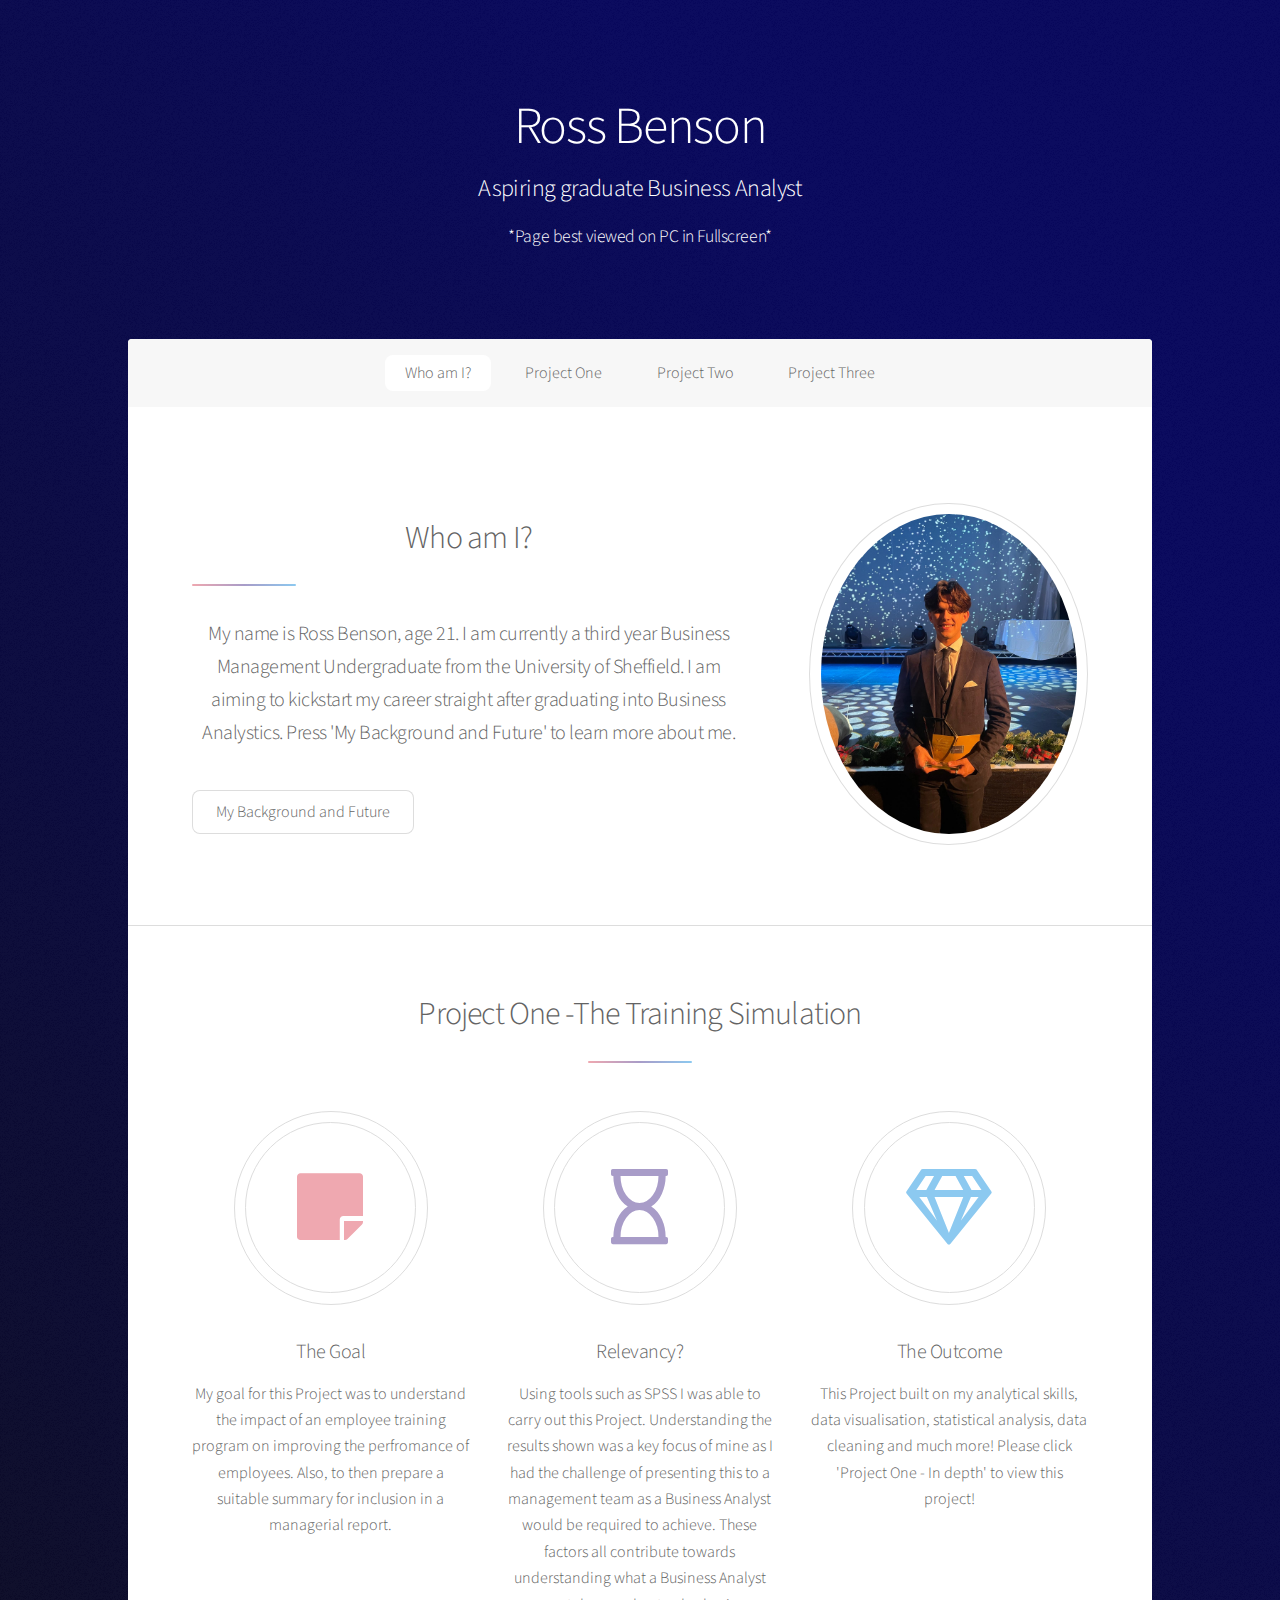
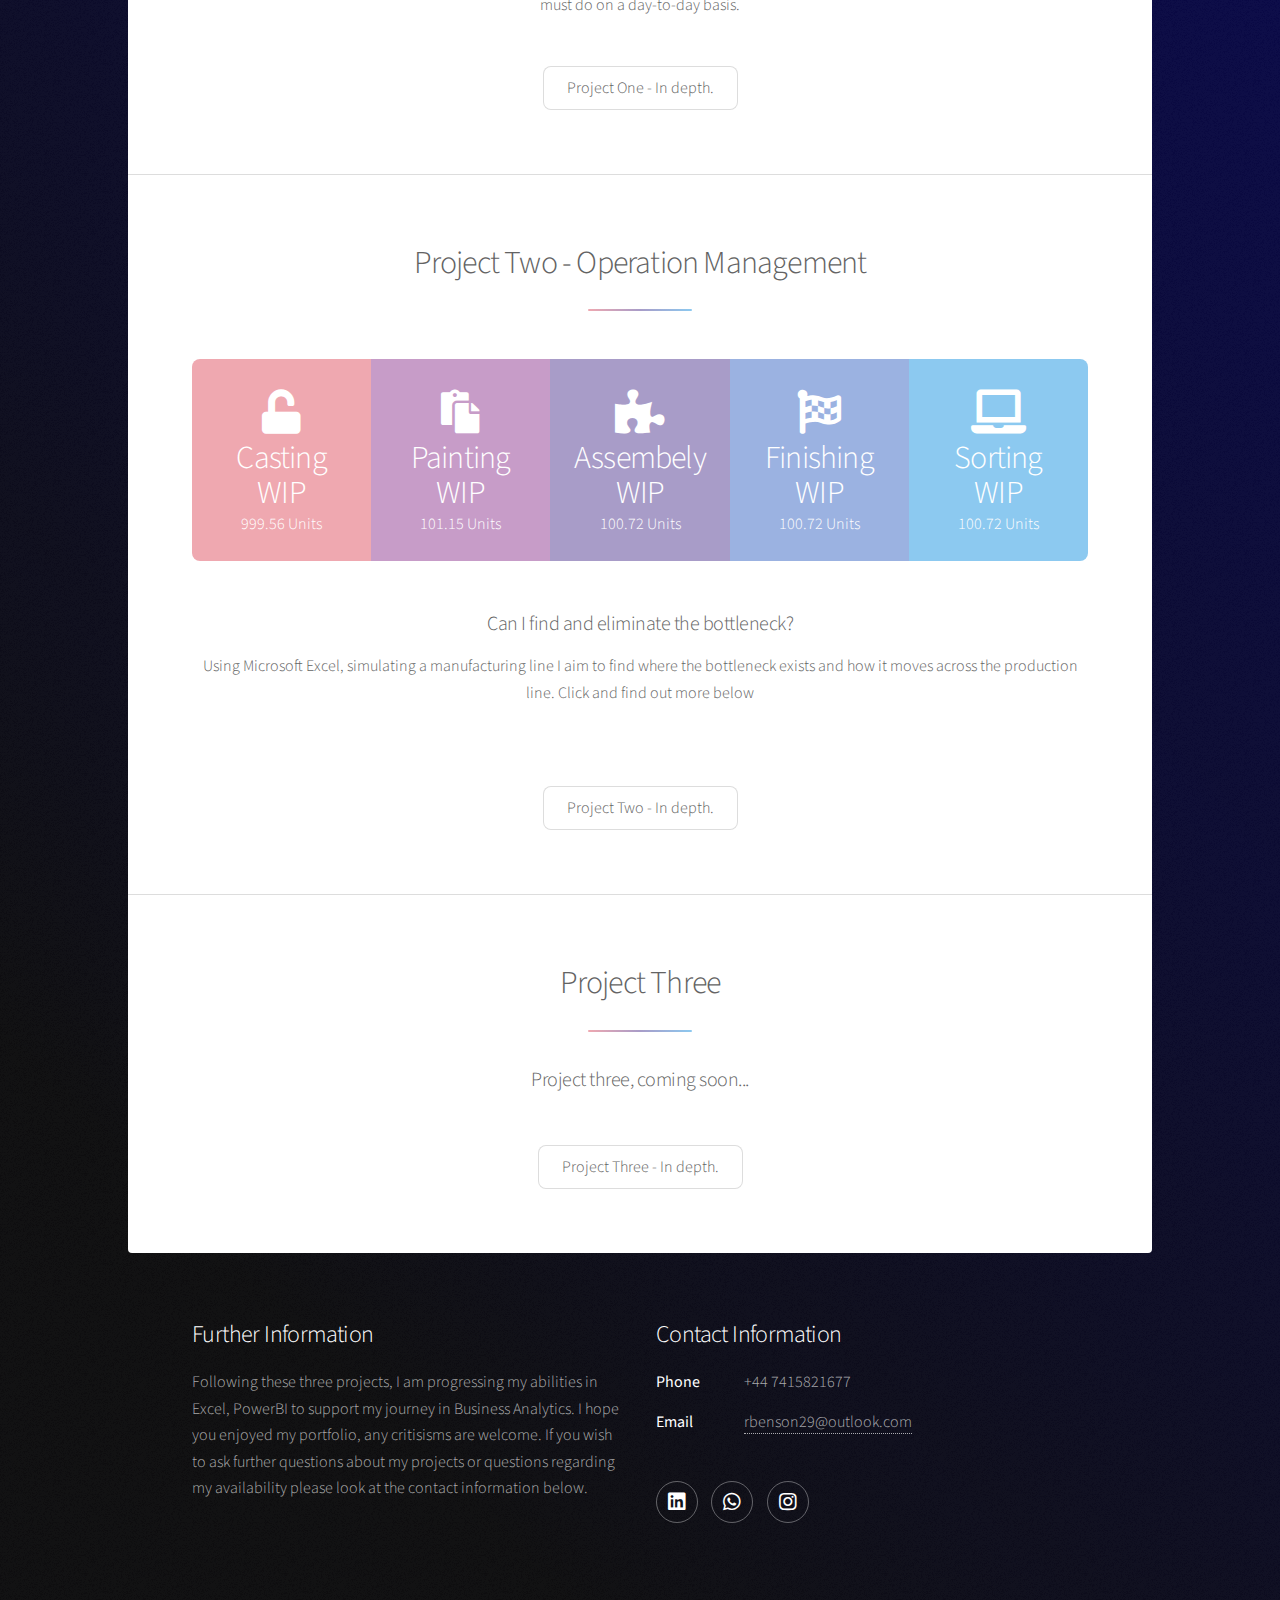
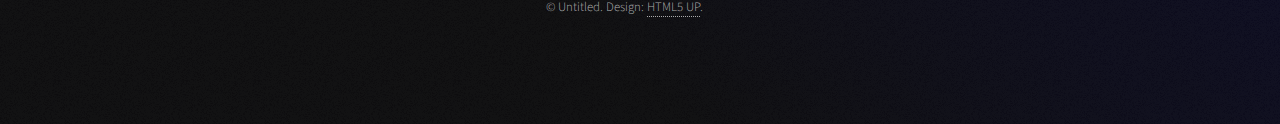
==== commit aeb9b3b6: "Add files via upload" ====
--- a/index.html
+++ b/index.html
@@ -21,6 +21,7 @@
 					<header id="header" class="alt">
 						<h1>Ross Benson</h1>
 						<h2>Aspiring graduate Business Analyst</h2>
+						<h4>*Page best viewed on PC in Fullscreen*</h4>
 			
 						</a></p>
 					</header>
@@ -69,13 +70,13 @@
 									</li>
 									<li>
 										<span class="icon major style3 fa-hourglass"></span>
-										<h3>The Process</h3>
-										<p> First, analysing my data set using SPSS allowed me to underpin normality within the data. Following this, conducting suitable parametric and non-parametric tests I was able to determine the significance of the training program. Comparing these results allowed me to see which tests were suitable for our scenario.</p>
+										<h3>Relevancy?</h3>
+										<p> Using tools such as SPSS I was able to carry out this Project. Understanding the results shown was a key focus of mine as I had the challenge of presenting this to a management team as a Business Analyst would be required to achieve. These factors all contribute towards understanding what a Business Analyst must do on a day-to-day basis.</p>
 									</li>
 									<li>
 										<span class="icon major style5 fa-gem"></span>
-										<h3>The Summary</h3>
-										<p>Following the Process, I had to visualise my results in a user friendly way that could be included in a managerial report. Using PowerBI and SPSS I was able clearly demonstrate my findings and record a summary that was user friendly.</p>
+										<h3>The Outcome</h3>
+										<p>This Project built on my analytical skills, data visualisation, statistical analysis, data cleaning and much more! Please click 'Project One - In depth' to view this project!</p>
 									</li>
 								</ul>
 								<footer class="major">
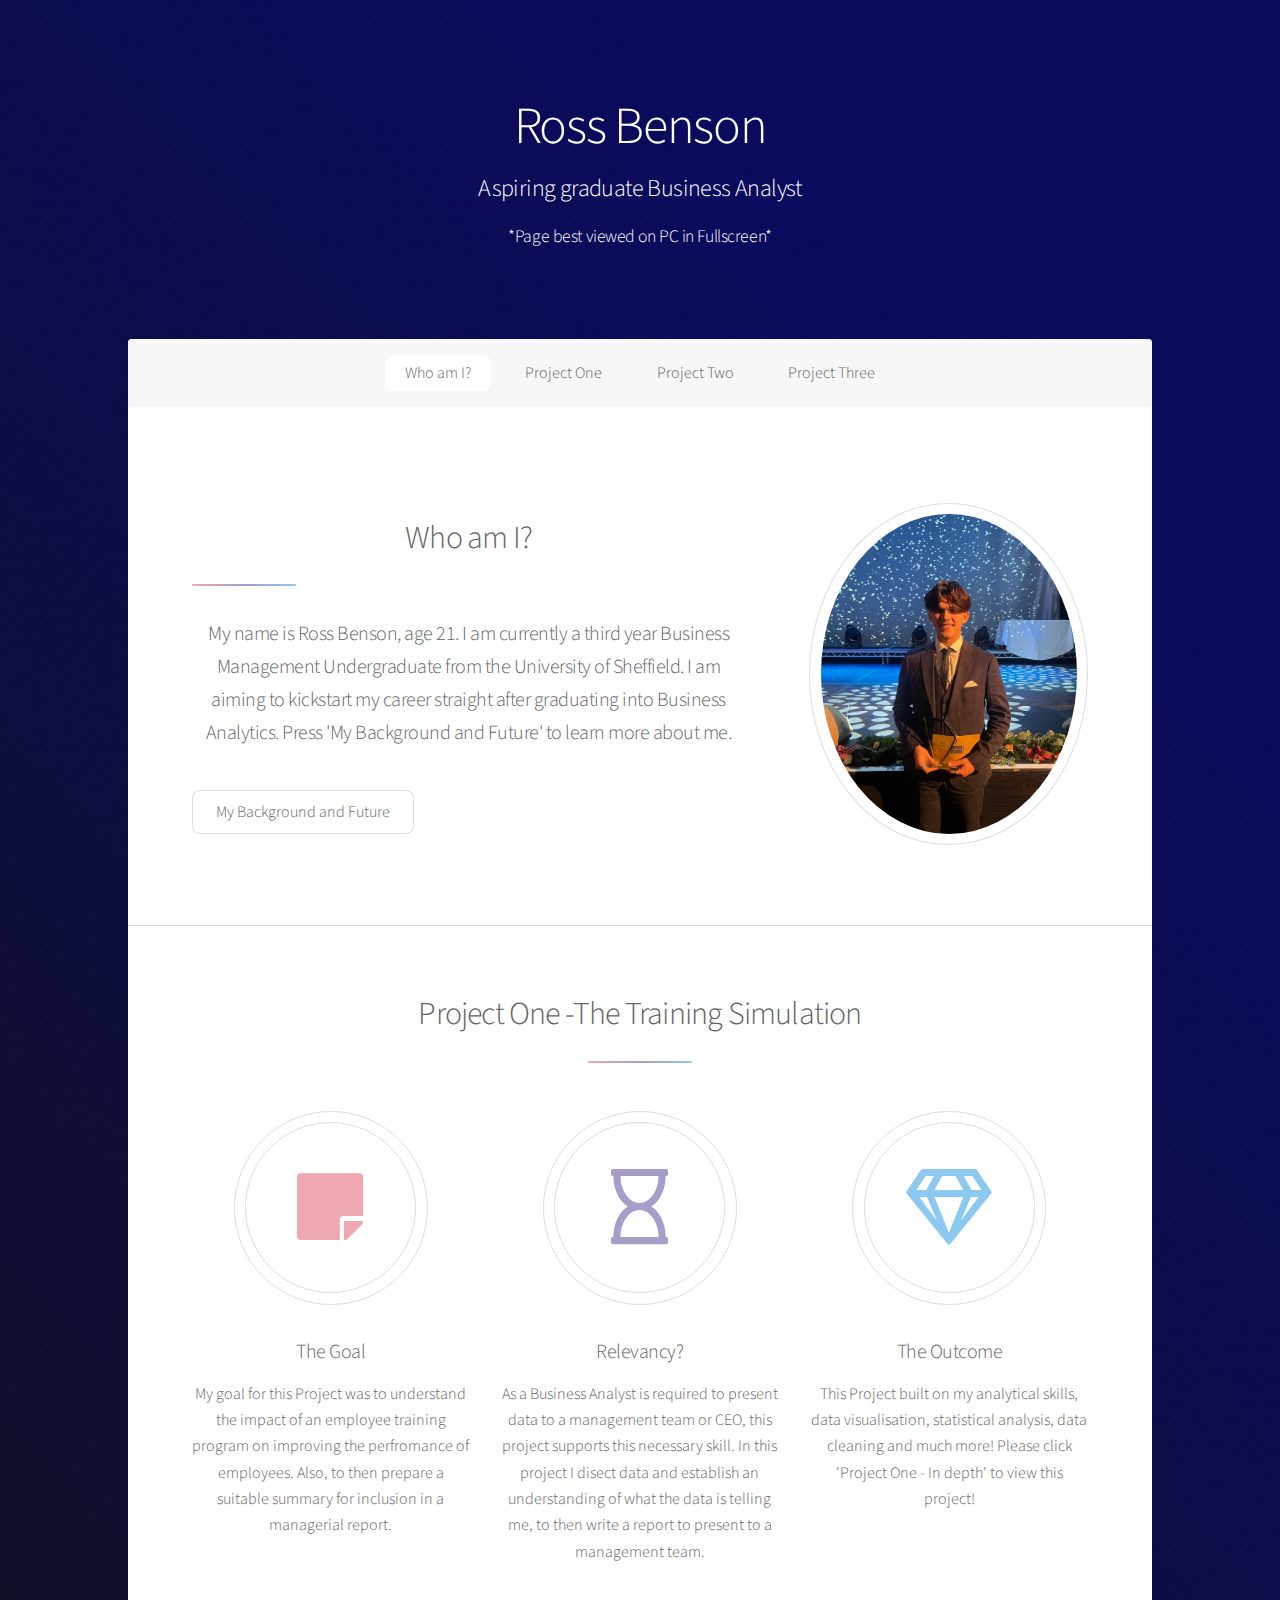
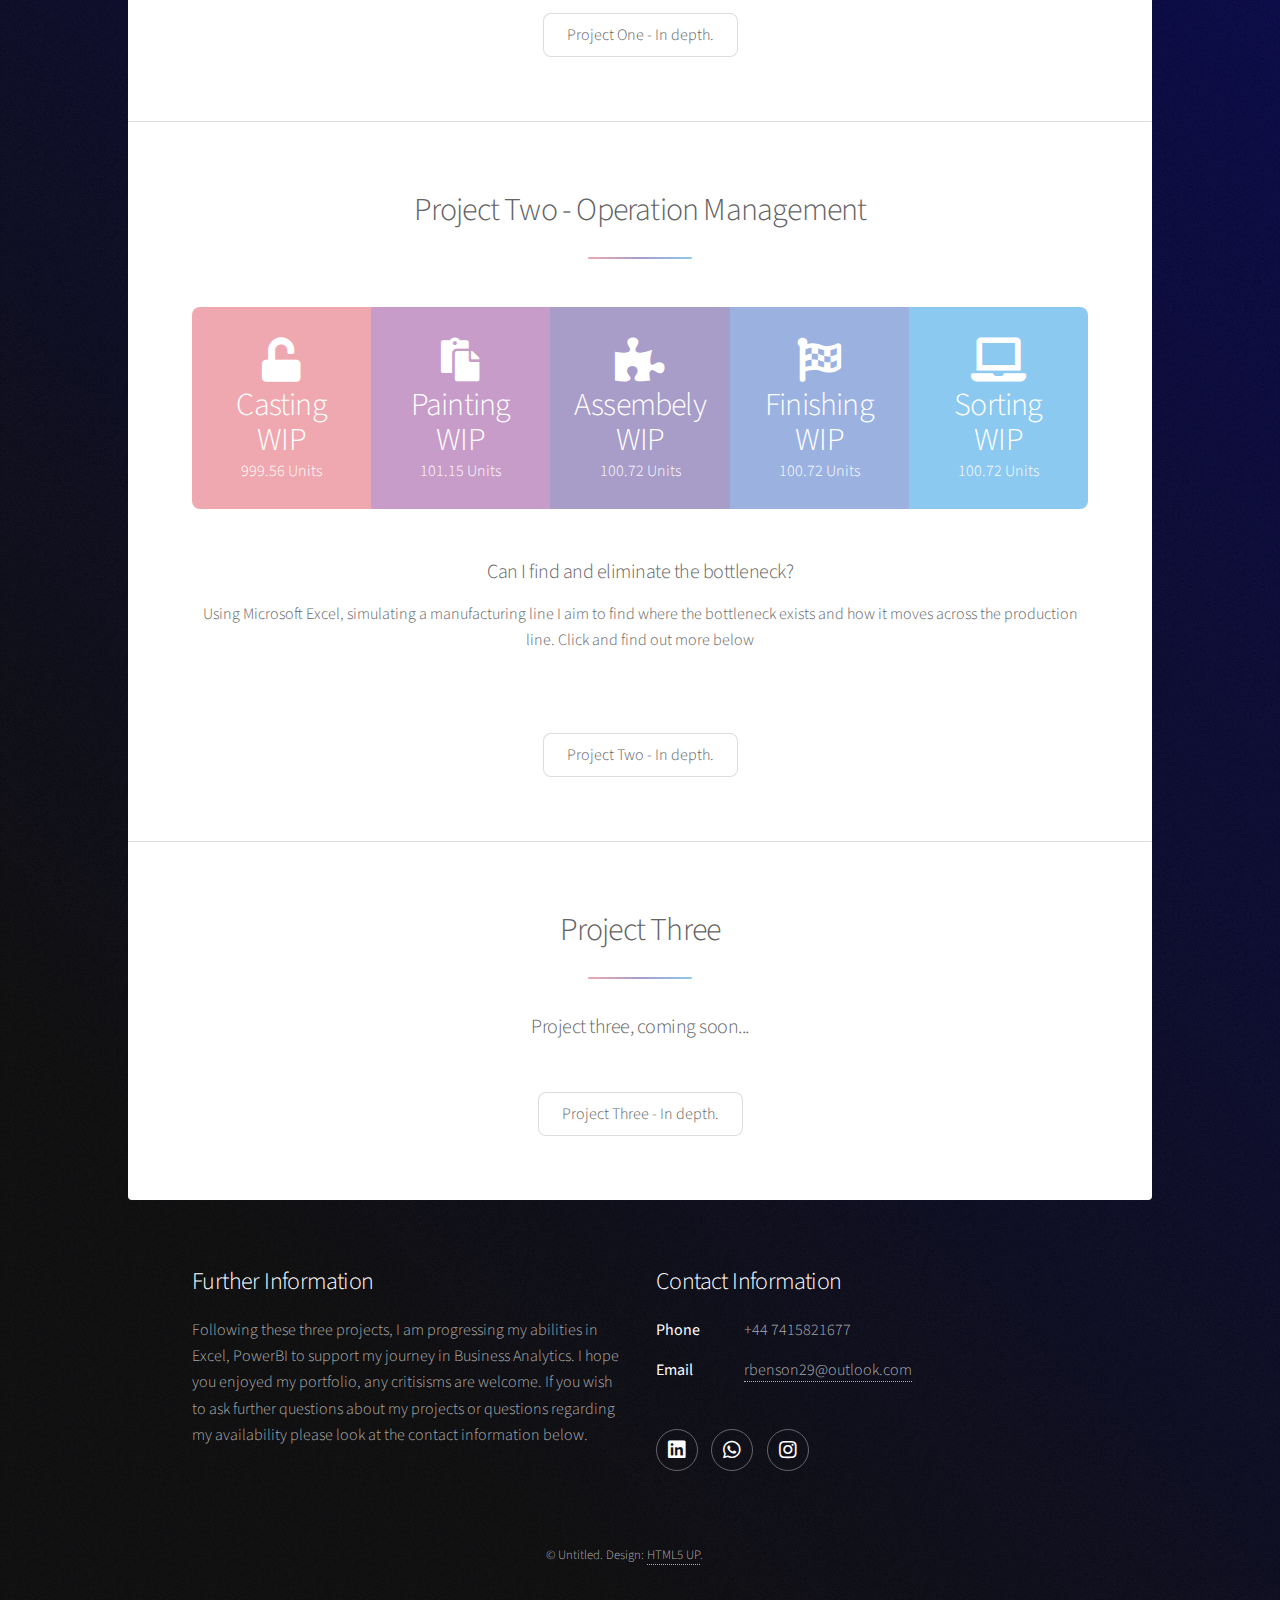
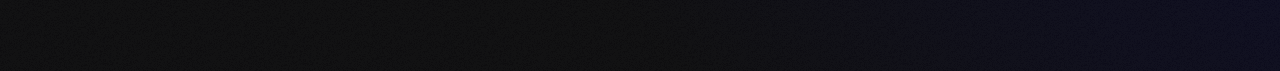
==== commit 9b1b60c8: "Add files via upload" ====
--- a/index.html
+++ b/index.html
@@ -47,7 +47,7 @@
 											<h2>Who am I?</h2>
 										</header>
 										<p>My name is Ross Benson, age 21. I am currently a third year Business Management Undergraduate from the University
-											of Sheffield. I am aiming to kickstart my career straight after graduating into Business Analystics.
+											of Sheffield. I am aiming to kickstart my career straight after graduating into Business Analytics.
 											Press 'My Background and Future' to learn more about me.</p>
 										<ul class="actions">
 											<li><a href="generic.html" class="button">My Background and Future</a></li>
@@ -71,7 +71,7 @@
 									<li>
 										<span class="icon major style3 fa-hourglass"></span>
 										<h3>Relevancy?</h3>
-										<p> Using tools such as SPSS I was able to carry out this Project. Understanding the results shown was a key focus of mine as I had the challenge of presenting this to a management team as a Business Analyst would be required to achieve. These factors all contribute towards understanding what a Business Analyst must do on a day-to-day basis.</p>
+										<p>As a Business Analyst is required to present data to a management team or CEO, this project supports this necessary skill. In this project I disect data and establish an understanding of what the data is telling me, to then write a report to present to a management team.</p>
 									</li>
 									<li>
 										<span class="icon major style5 fa-gem"></span>
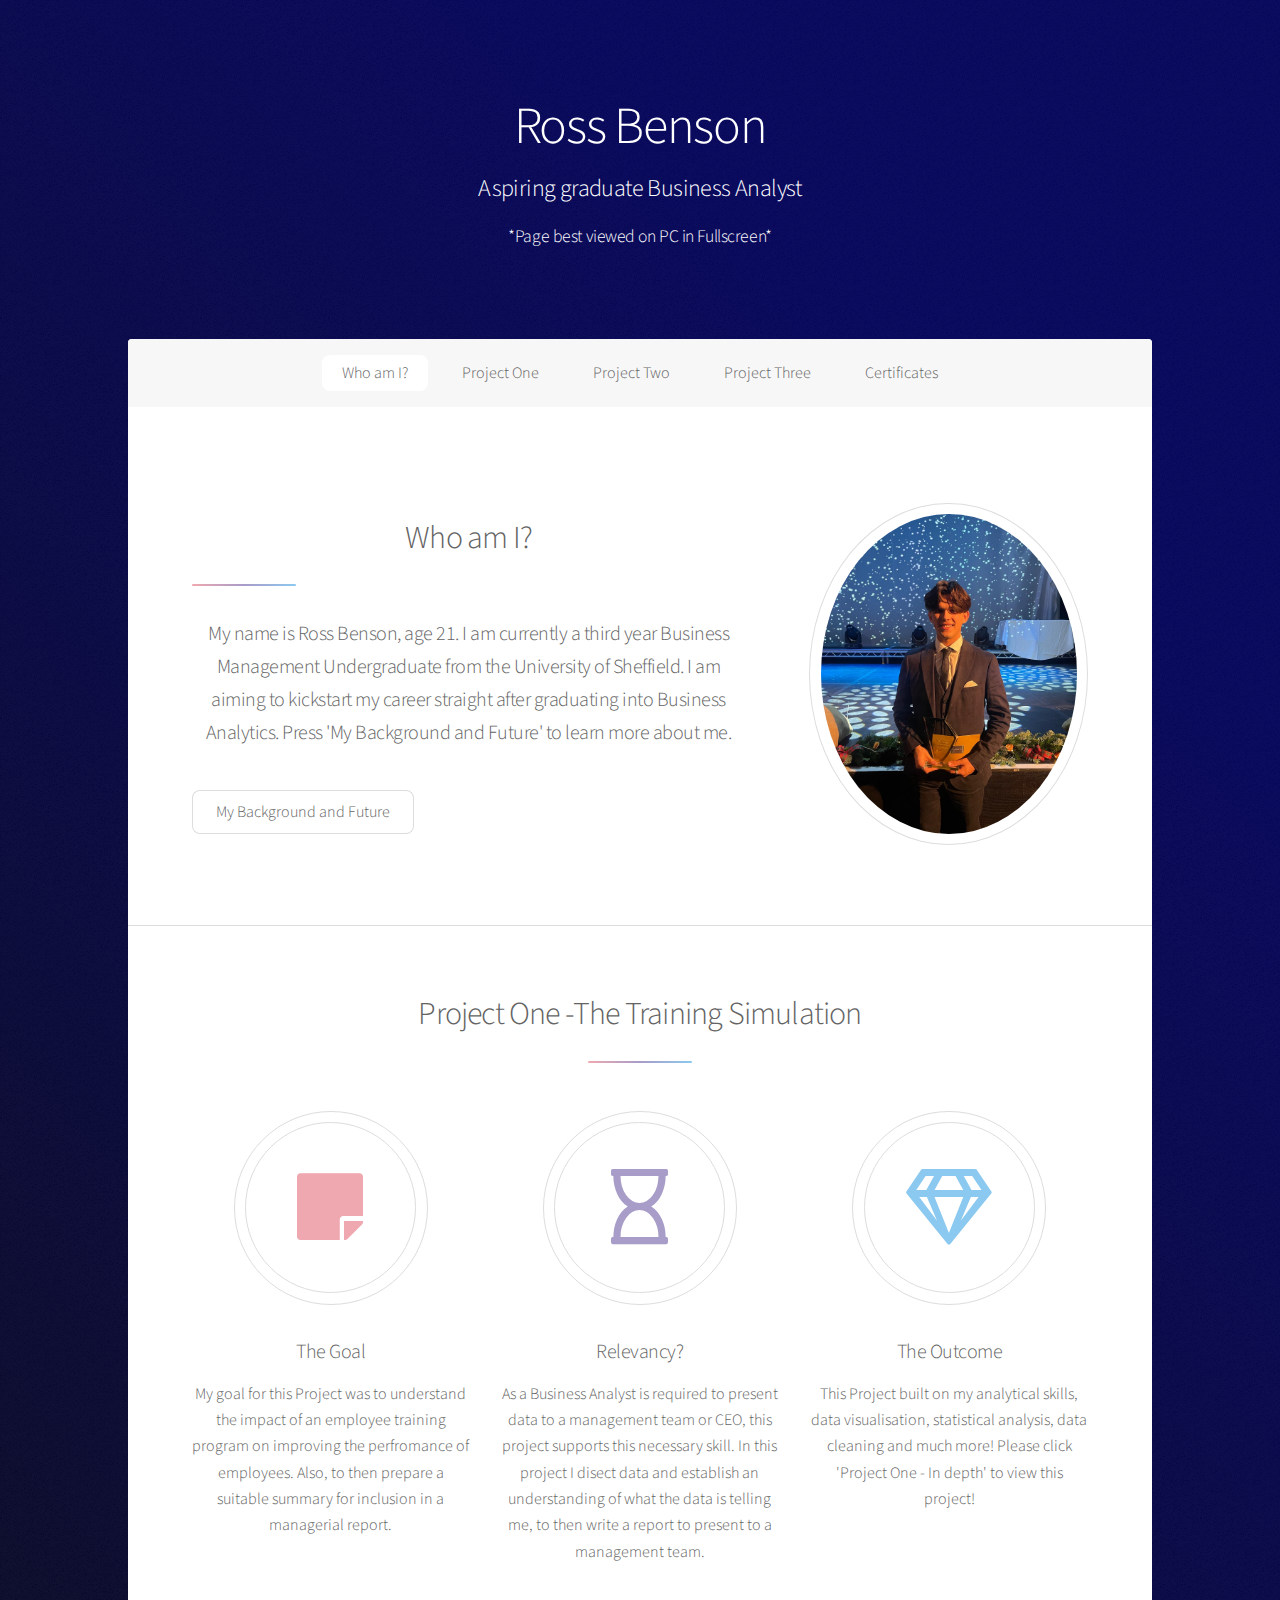
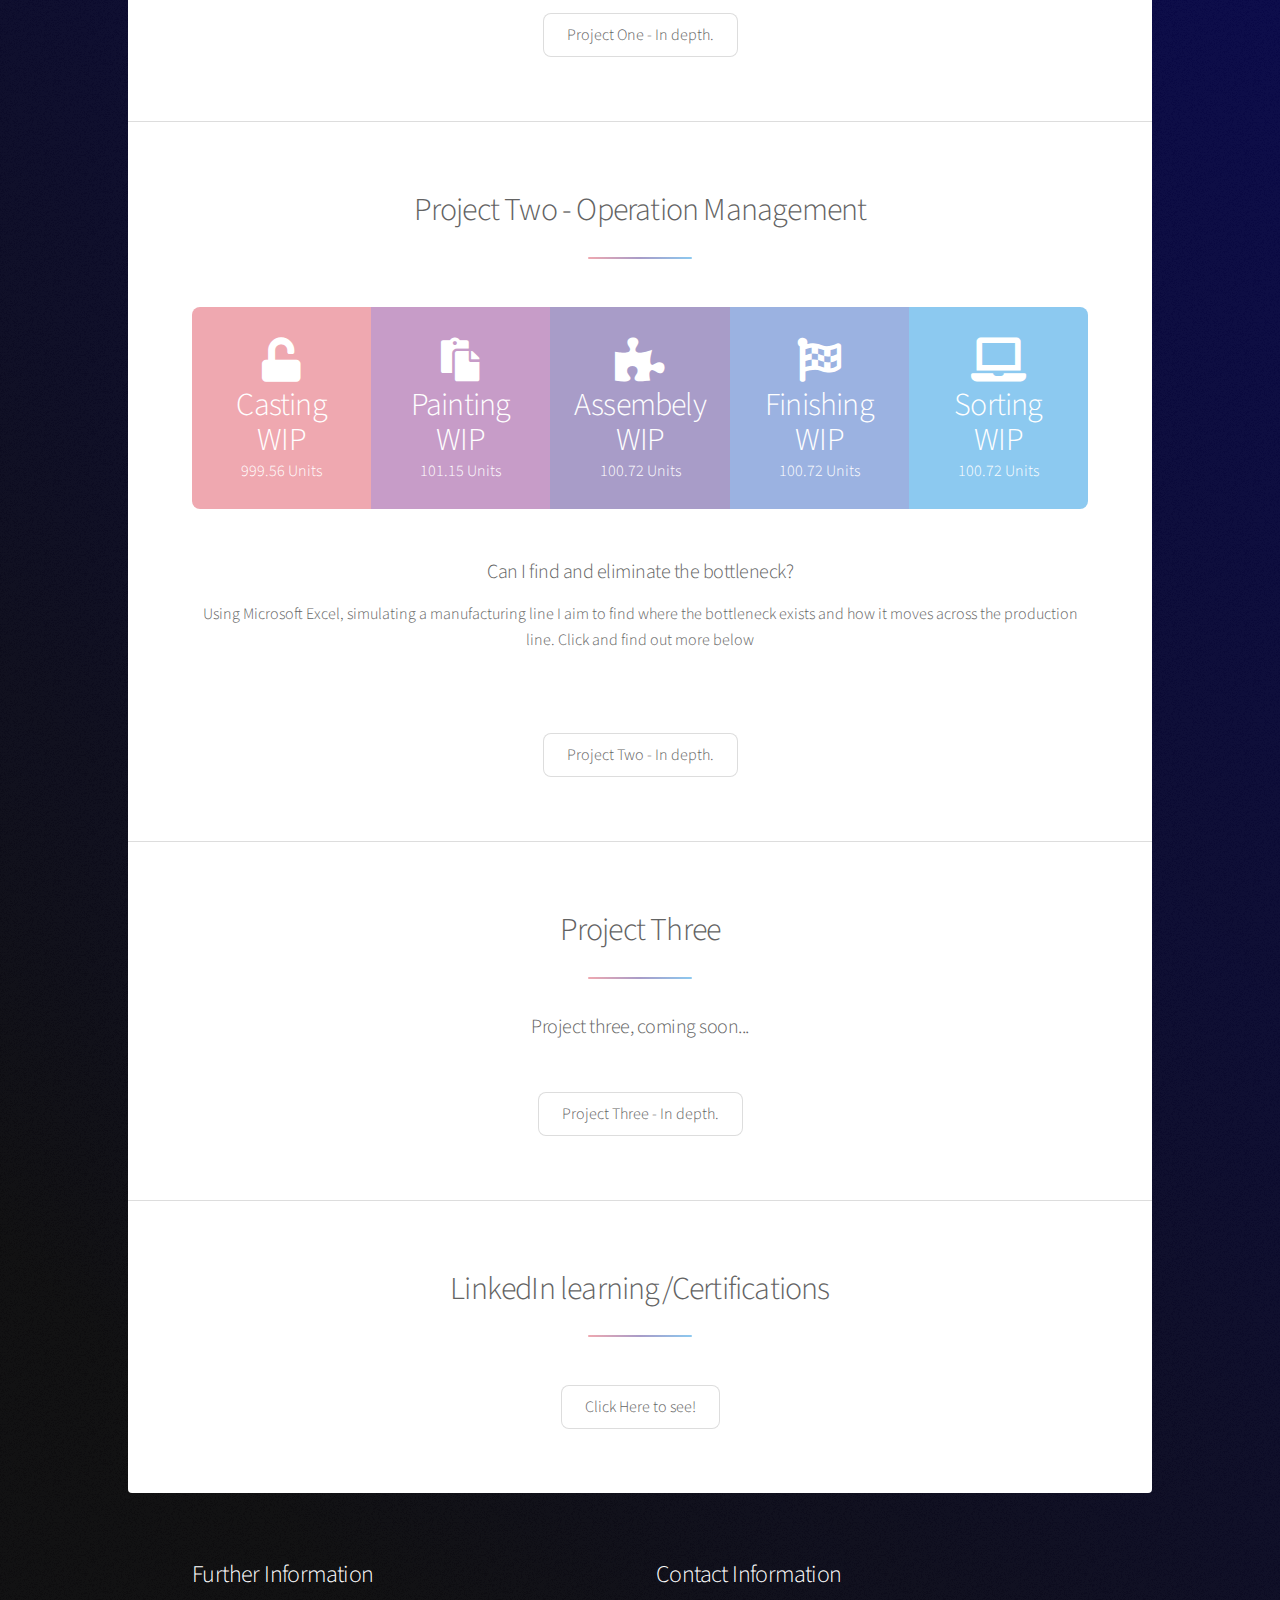
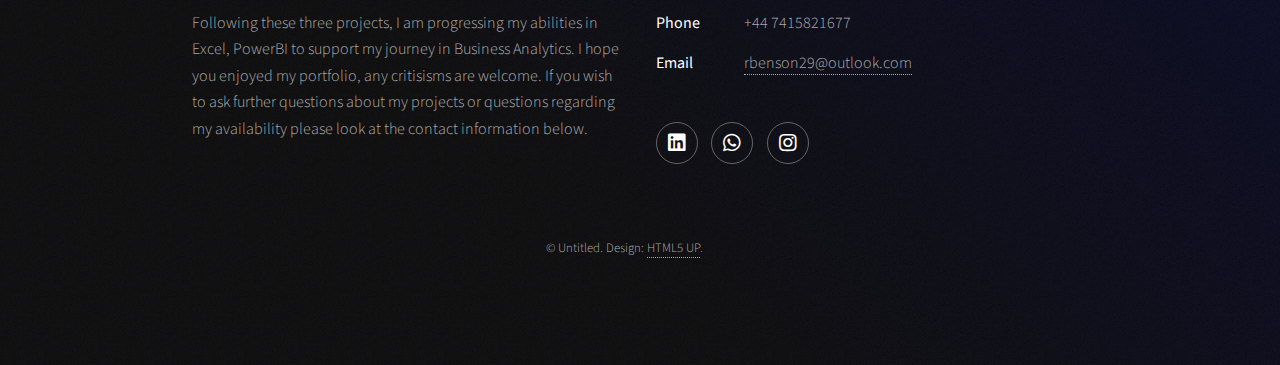
==== commit 4190f7d2: "Add files via upload" ====
--- a/index.html
+++ b/index.html
@@ -33,6 +33,7 @@
 							<li><a href="#first">Project One</a></li>
 							<li><a href="#second">Project Two</a></li>
 							<li><a href="#cta">Project Three</a></li>
+							<li><a href="#final">Certificates</a></li>
 						</ul>
 					</nav>
 
@@ -135,6 +136,19 @@
 									</ul>
 								</footer>
 							</section>
+						
+						<!-- Get Started -->
+						<section id="final" class="main special">
+							<header class="major">
+								<h2>LinkedIn learning/Certifications</h2>
+							</header>
+							<footer class="major">
+								<ul class="actions special">
+									<li><a href="projectfour.html" class="button">Click Here to see!</a></li>
+								</ul>
+							</footer>
+						</section>
+
 
 					</div>
 
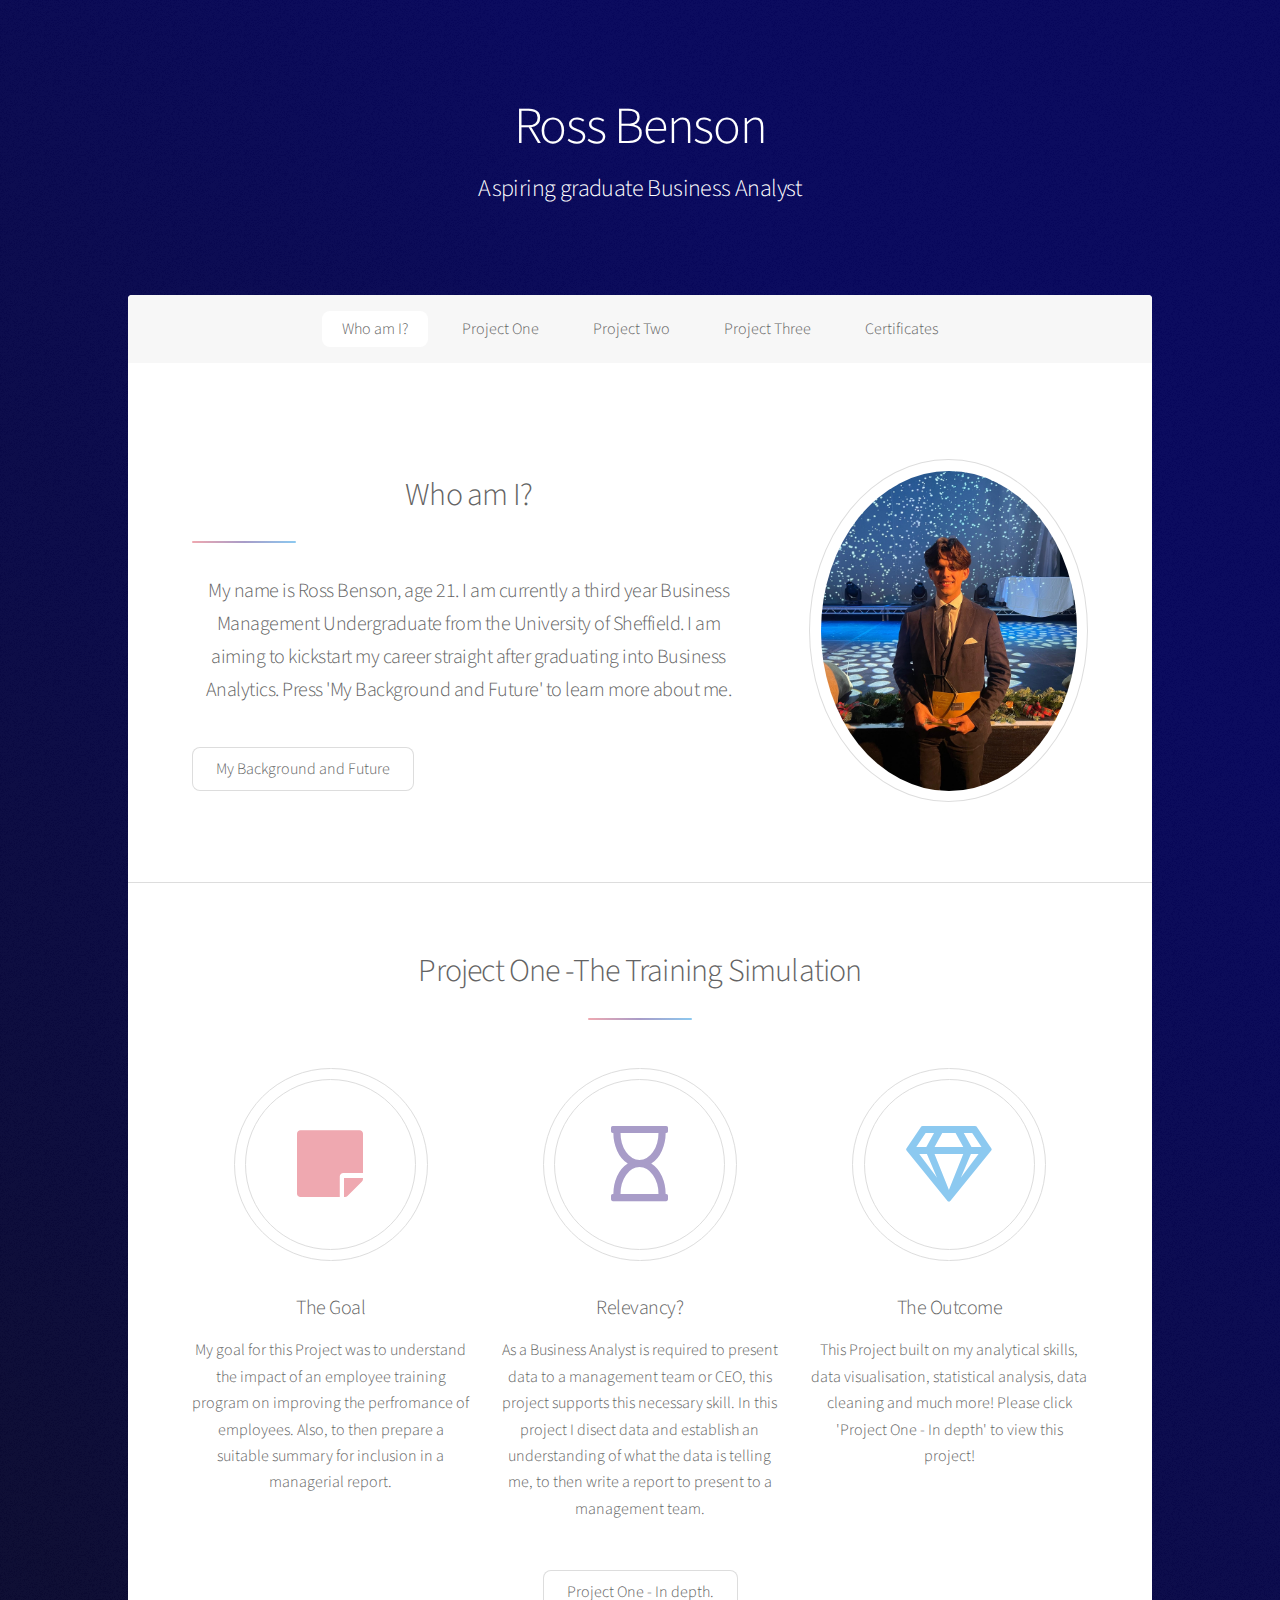
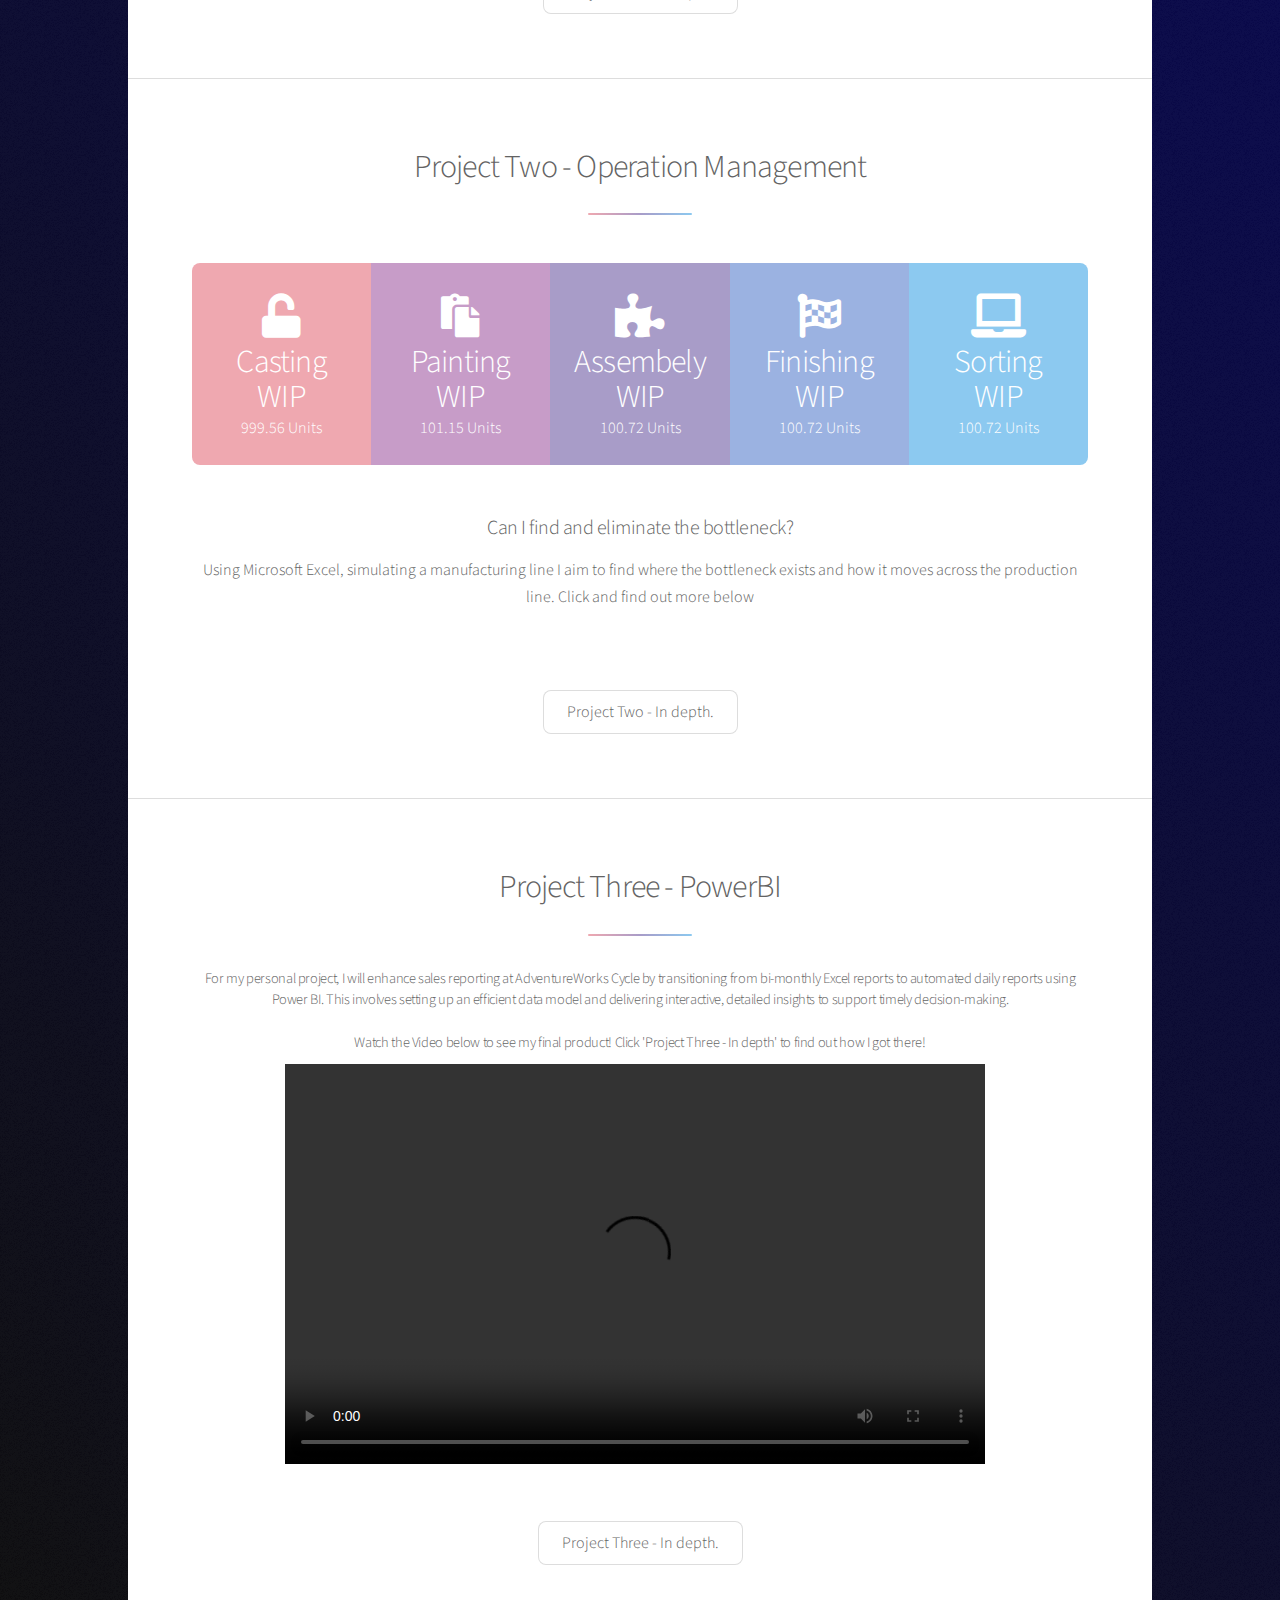
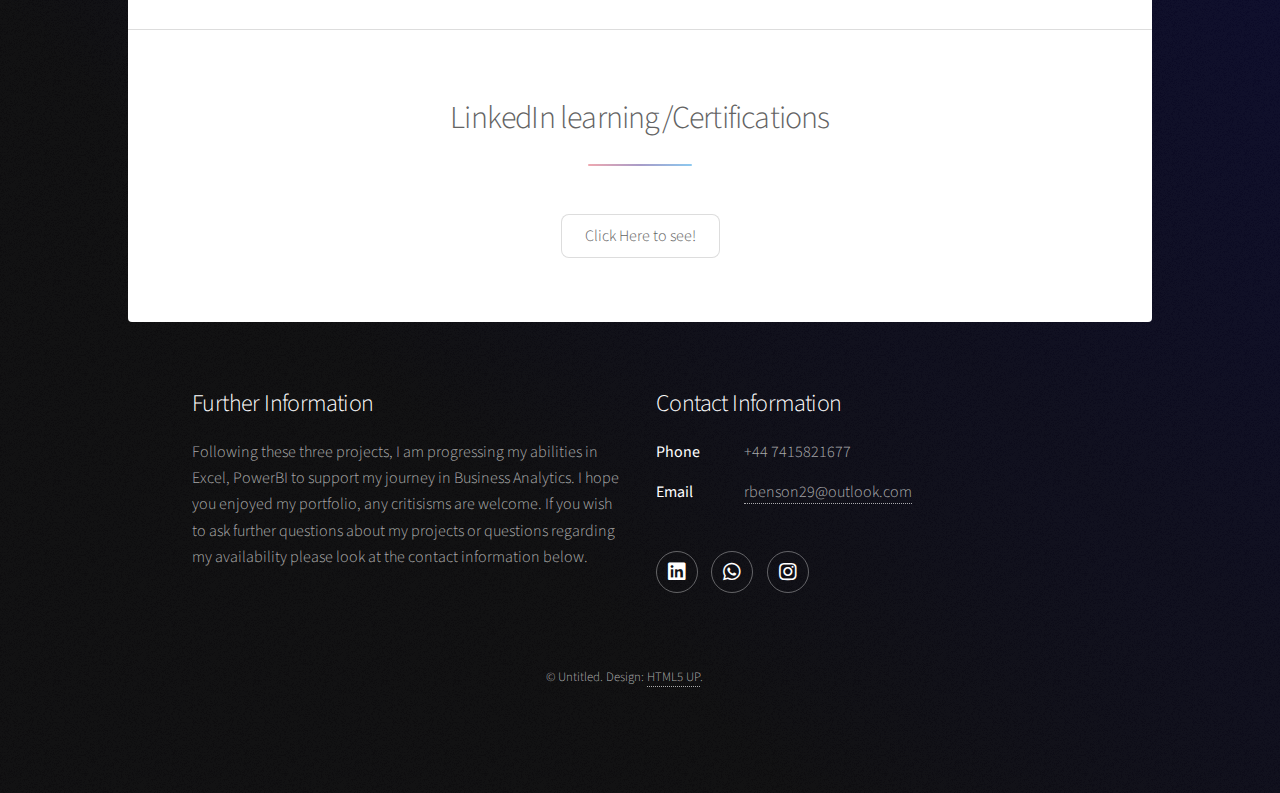
==== commit 4a3825ce: "Add files via upload" ====
--- a/index.html
+++ b/index.html
@@ -21,7 +21,8 @@
 					<header id="header" class="alt">
 						<h1>Ross Benson</h1>
 						<h2>Aspiring graduate Business Analyst</h2>
-						<h4>*Page best viewed on PC in Fullscreen*</h4>
+						
+						
 			
 						</a></p>
 					</header>
@@ -127,8 +128,10 @@
 						<!-- Get Started -->
 							<section id="cta" class="main special">
 								<header class="major">
-									<h2>Project Three</h2>
-									<p>Project three, coming soon...</p>
+									<h2>Project Three - PowerBI</h2>
+									<h5>For my personal project, I will enhance sales reporting at AdventureWorks Cycle by transitioning from bi-monthly Excel reports to automated daily reports using Power BI. This involves setting up an efficient data model and delivering interactive, detailed insights to support timely decision-making. <br><br> Watch the Video below to see my final product! Click 'Project Three - In depth' to find out how I got there! </h5>
+
+									<video src="Video3.mp4" controls width="700" height="400"  style="margin-right: 10px;"> </video>
 								</header>
 								<footer class="major">
 									<ul class="actions special">
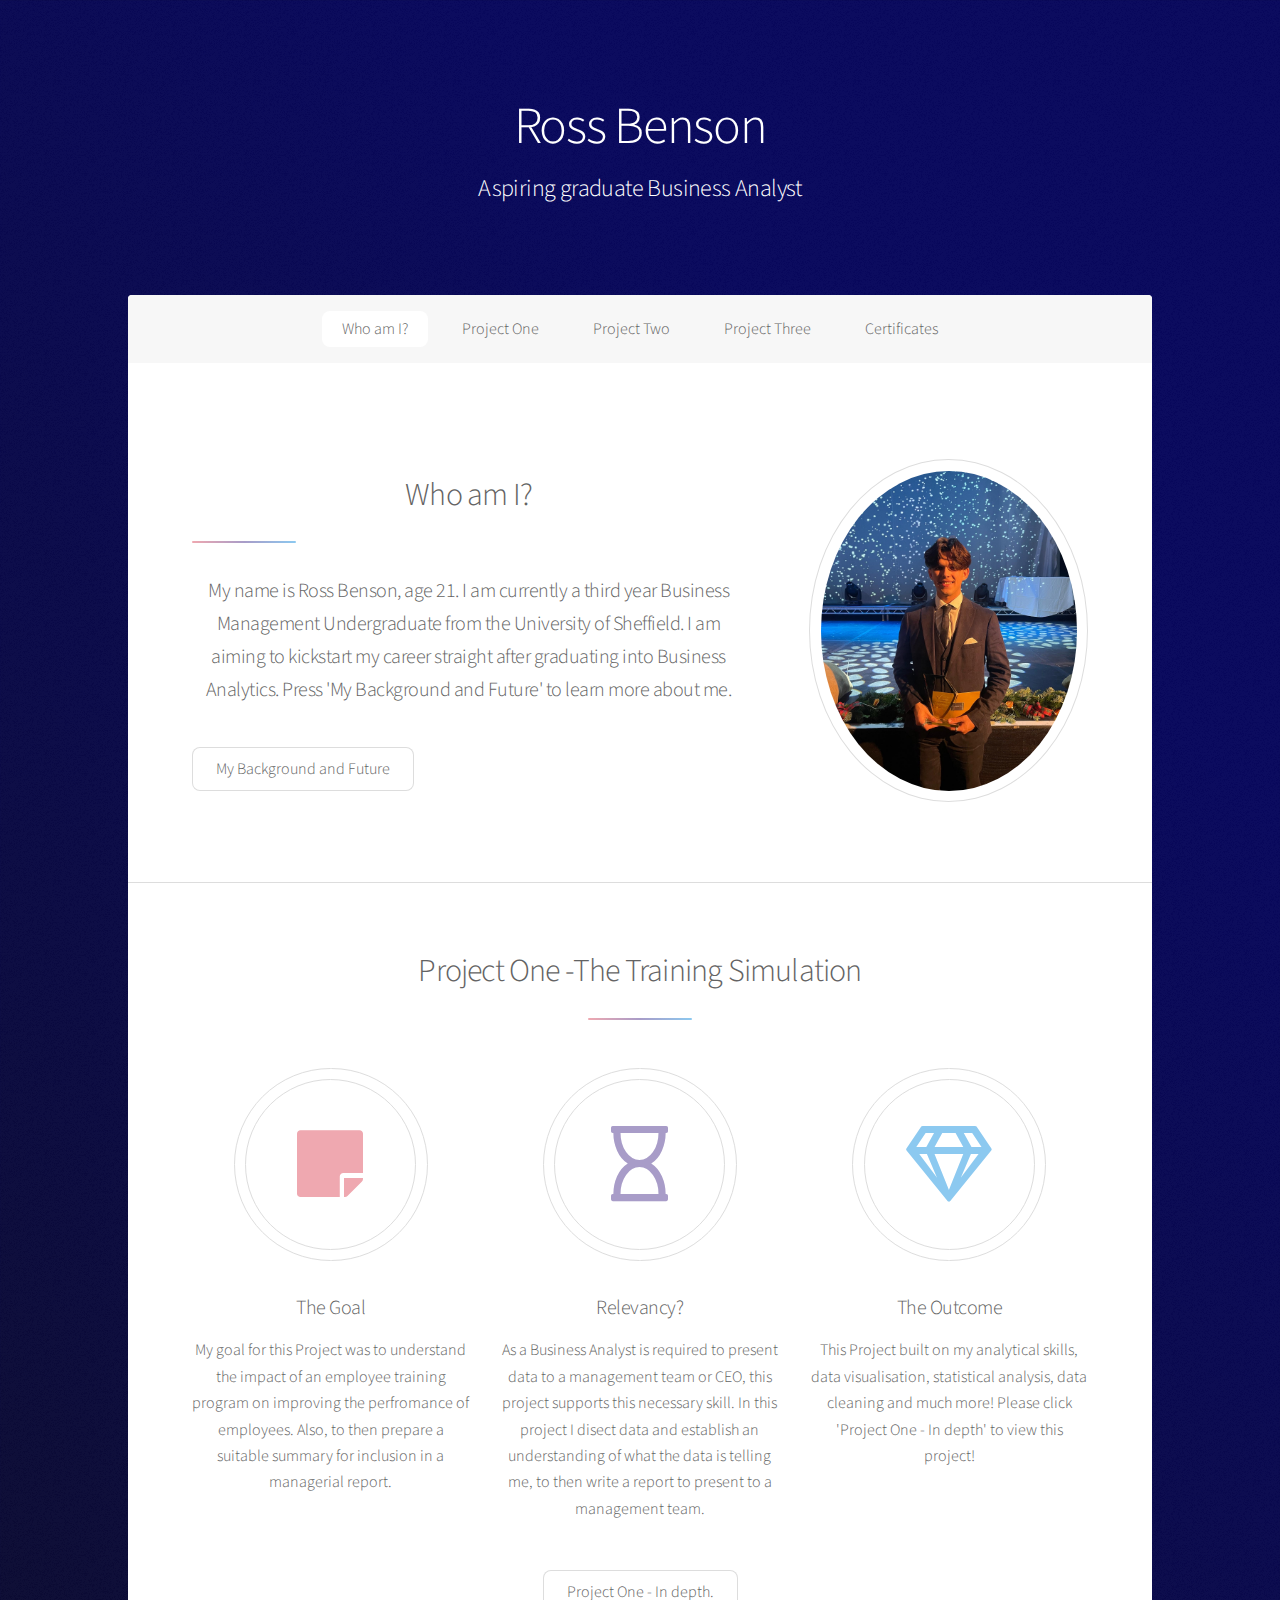
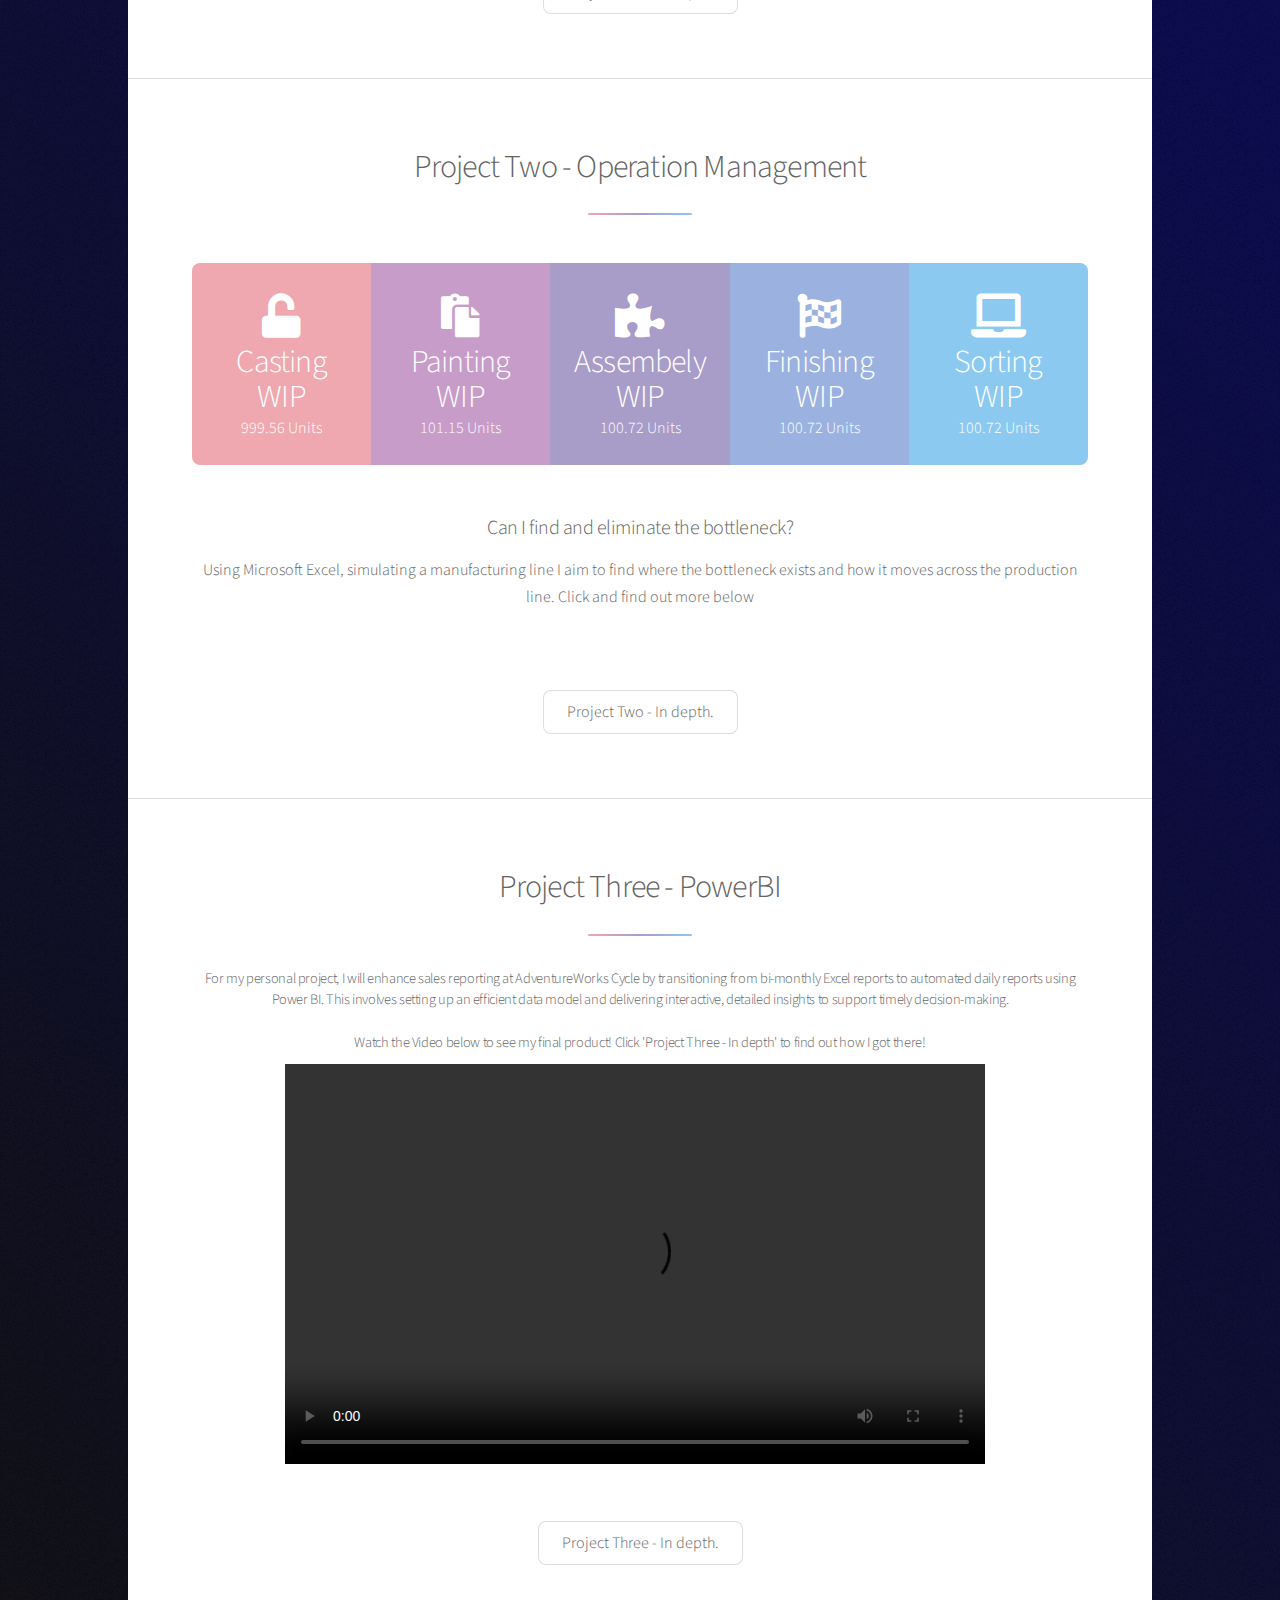
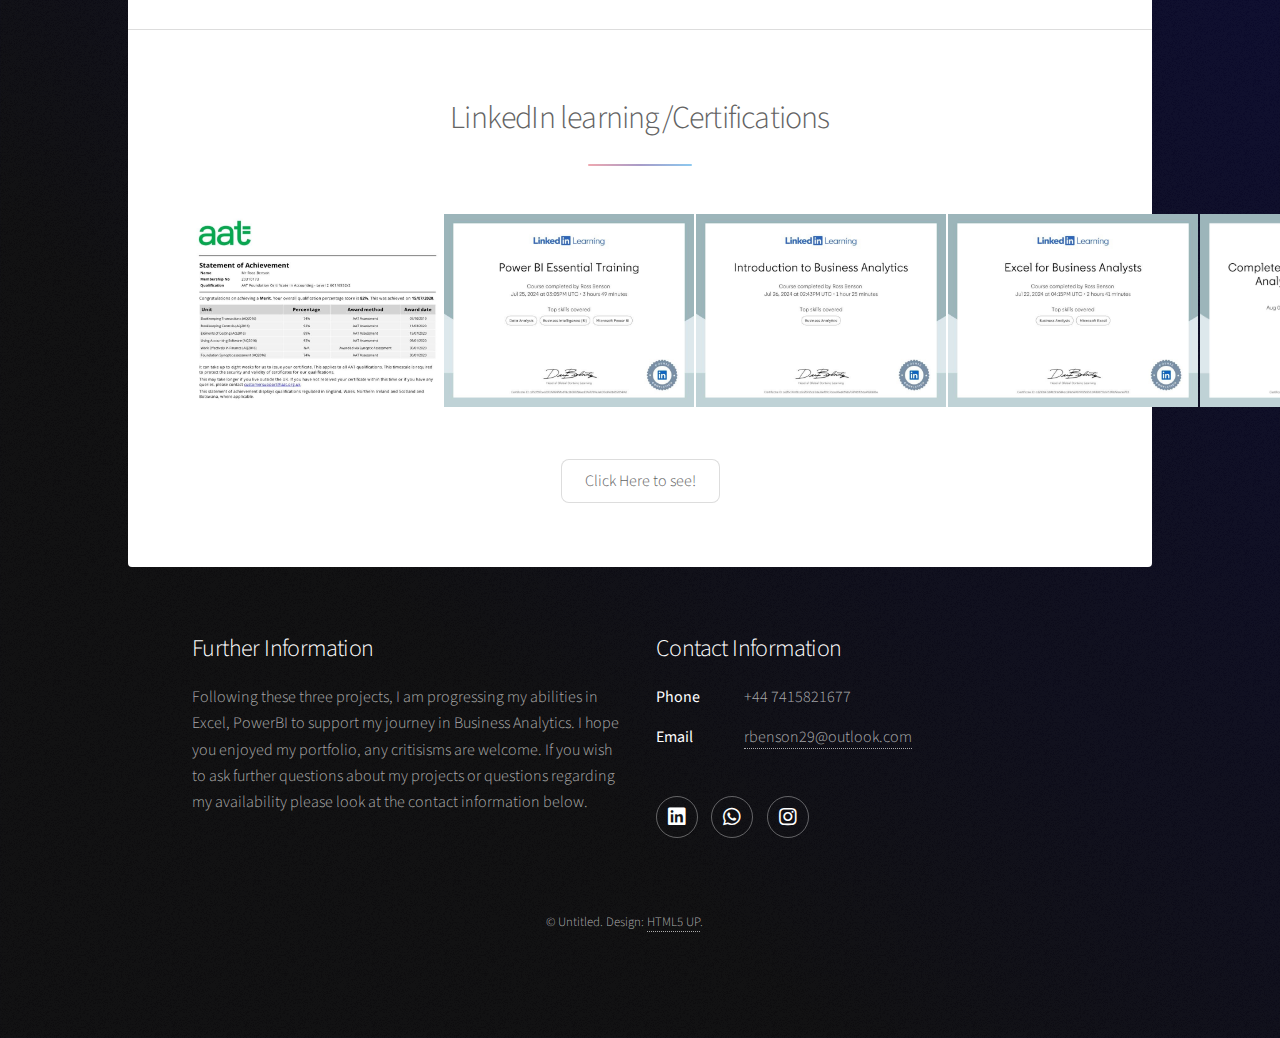
==== commit 1f142c08: "Add files via upload" ====
--- a/index.html
+++ b/index.html
@@ -145,6 +145,20 @@
 							<header class="major">
 								<h2>LinkedIn learning/Certifications</h2>
 							</header>
+							<section>
+								<div class="section">
+								<div class="container">
+								</div>
+						
+								<div style="display: flex; align-items: flex-start;">
+								<img src="images/aat.jpeg" alt="" style="margin-right: 2px; width: 250px;">	
+								<img src="images/PowerBI .jpeg" alt="" style="margin-right: 2px; width: 250px;">
+								<img src="images/IntroBA.jpeg" alt="" style="margin-right: 2px; width: 250px;">	
+								<img src="images/ExcelBA.jpeg" alt="" style="margin-right: 2px; width: 250px;">
+								<img src="images/DataAnalyst.jfif" alt="" style="margin-right: 2px; width: 250px;">		
+
+							
+							</section>
 							<footer class="major">
 								<ul class="actions special">
 									<li><a href="projectfour.html" class="button">Click Here to see!</a></li>
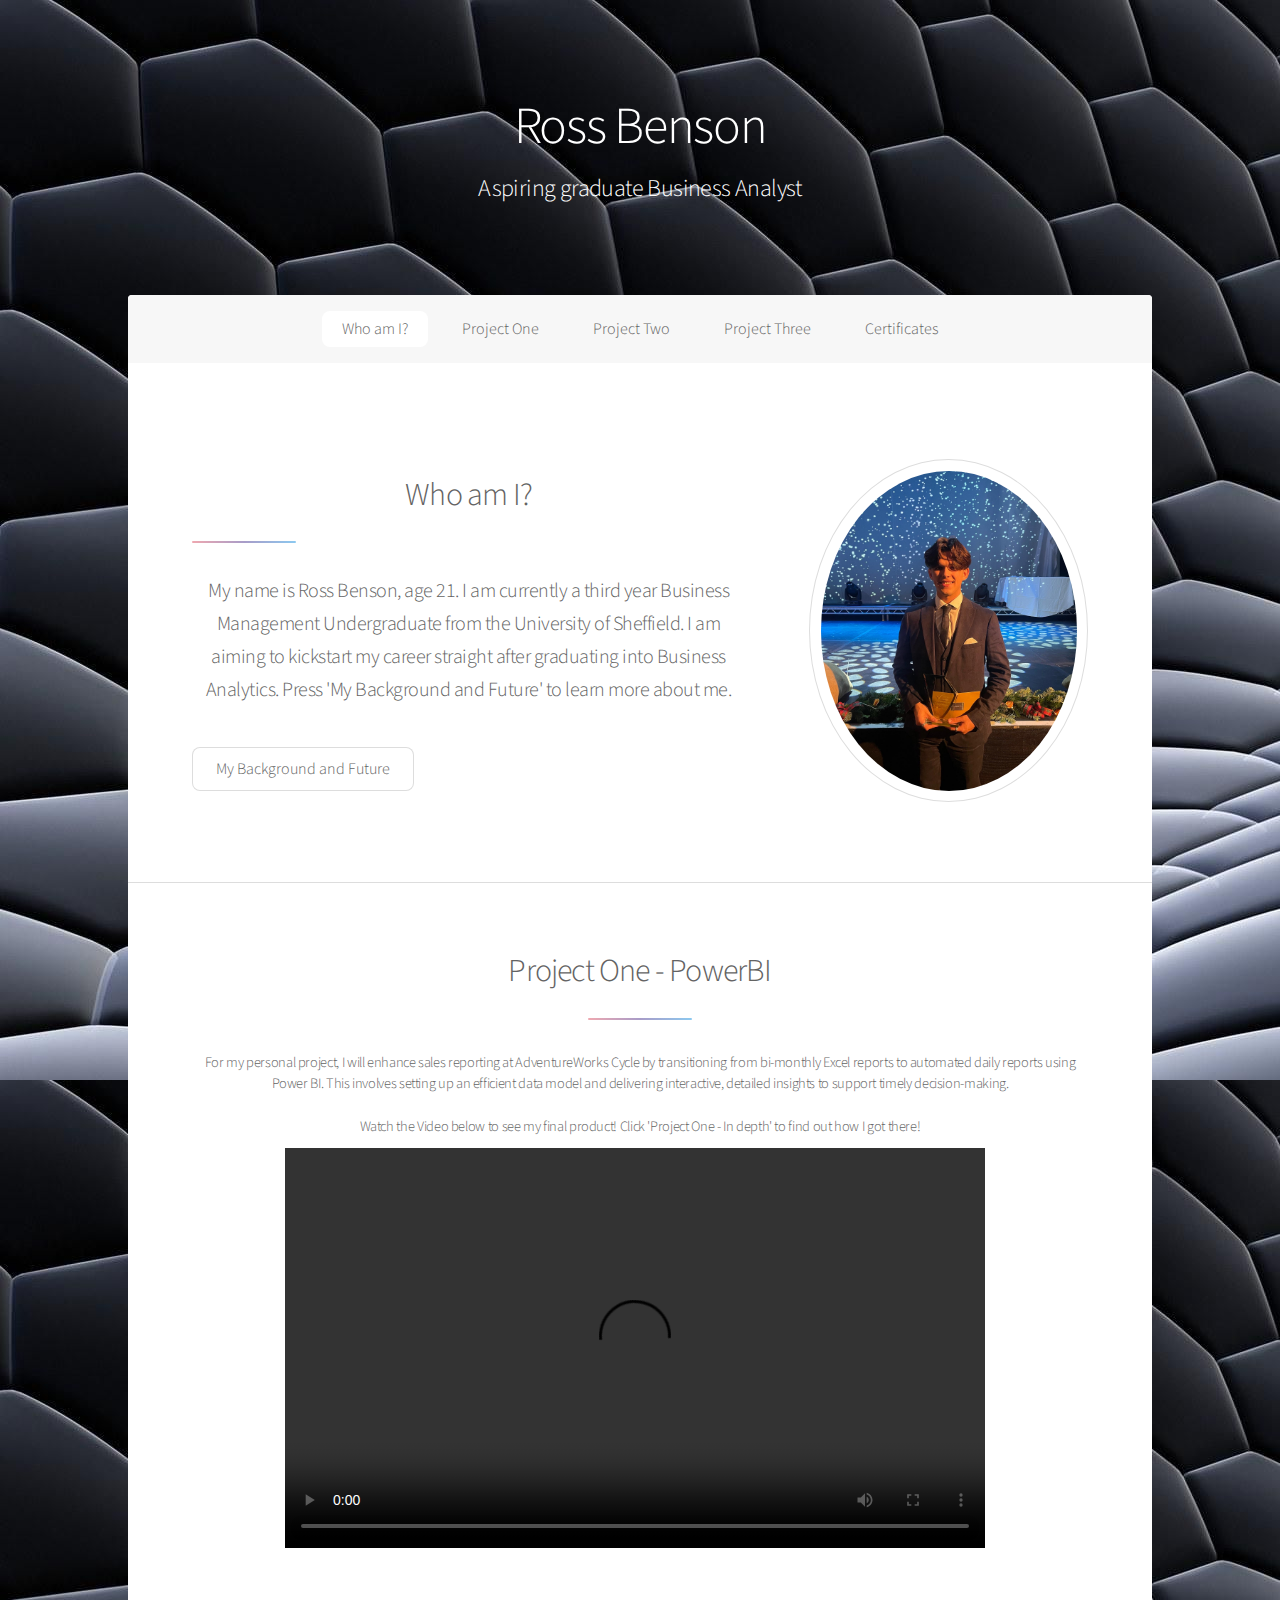
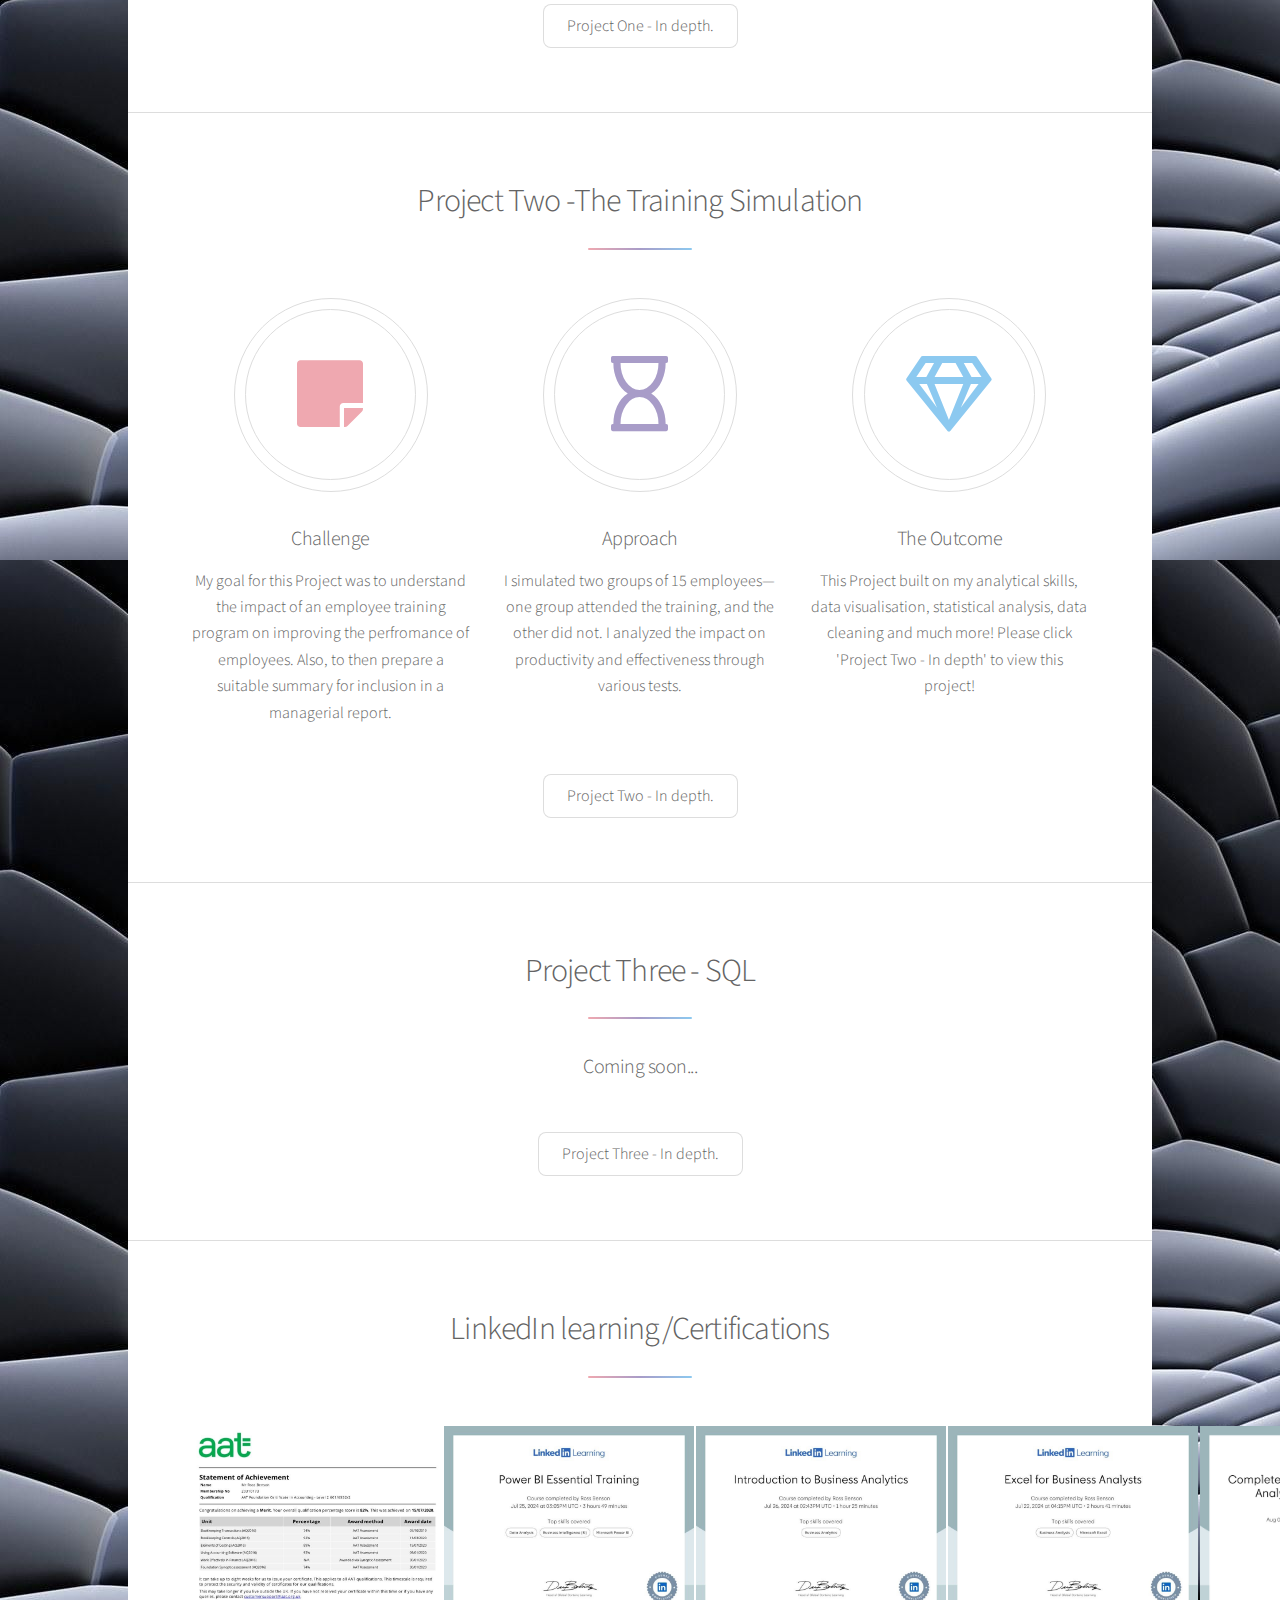
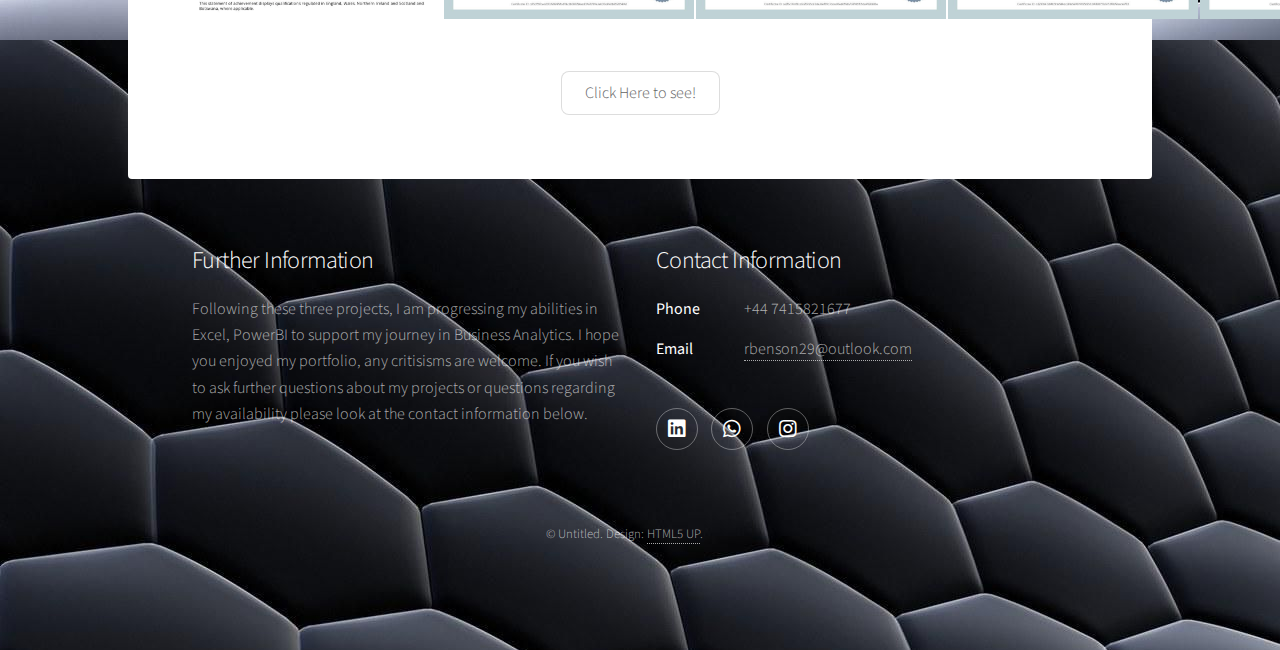
==== commit 768782ce: "Add files via upload" ====
--- a/index.html
+++ b/index.html
@@ -60,79 +60,58 @@
 							</section>
 
 						<!-- First Section -->
-							<section id="first" class="main special">
+						<section id="first" class="main special">
+							<header class="major">
+								<h2>Project One - PowerBI</h2>
+								<h5>For my personal project, I will enhance sales reporting at AdventureWorks Cycle by transitioning from bi-monthly Excel reports to automated daily reports using Power BI. This involves setting up an efficient data model and delivering interactive, detailed insights to support timely decision-making. <br><br> Watch the Video below to see my final product! Click 'Project One - In depth' to find out how I got there! </h5>
+
+								<video src="Video3.mp4" controls width="700" height="400"  style="margin-right: 10px;"> </video>
+							</header>
+							<footer class="major">
+								<ul class="actions special">
+									<li><a href="projectone.html" class="button">Project One - In depth.</a></li>
+								</ul>
+							</footer>
+						</section>
+							
+
+				
+
+						<!-- Get Started -->
+							<section id="second" class="main special">
 								<header class="major">
-									<h2>Project One -The Training Simulation</h2>
+									<h2>Project Two -The Training Simulation</h2>
 								</header>
 								<ul class="features">
 									<li>
 										<span class="icon solid major style1 fa-sticky-note"></span>
-										<h3>The Goal</h3>
+										<h3>Challenge</h3>
 										<p>My goal for this Project was to understand the impact of an employee training program on improving the perfromance of employees. Also, to then prepare a suitable summary for inclusion in a managerial report.</p>
 									</li>
 									<li>
 										<span class="icon major style3 fa-hourglass"></span>
-										<h3>Relevancy?</h3>
-										<p>As a Business Analyst is required to present data to a management team or CEO, this project supports this necessary skill. In this project I disect data and establish an understanding of what the data is telling me, to then write a report to present to a management team.</p>
+										<h3>Approach</h3>
+										<p>I simulated two groups of 15 employees—one group attended the training, and the other did not. I analyzed the impact on productivity and effectiveness through various tests.</p>
 									</li>
 									<li>
 										<span class="icon major style5 fa-gem"></span>
 										<h3>The Outcome</h3>
-										<p>This Project built on my analytical skills, data visualisation, statistical analysis, data cleaning and much more! Please click 'Project One - In depth' to view this project!</p>
+										<p>This Project built on my analytical skills, data visualisation, statistical analysis, data cleaning and much more! Please click 'Project Two - In depth' to view this project!</p>
 									</li>
 								</ul>
-								<footer class="major">
-									<ul class="actions special">
-										<li><a href="projectone.html" class="button">Project One - In depth.</a></li>
-									</ul>
-								</footer>
-							</section>
-
-						<!-- Second Section -->
-							<section id="second" class="main special">
-								<header class="major">
-									<h2>Project Two - Operation Management</h2>
-								</header>
-								<ul class="statistics">
-									<li class="style1">
-										<span class="icon solid fa-unlock"></span>
-										<strong>Casting WIP</strong> 999.56 Units
-									</li>
-									<li class="style2">
-										<span class="icon solid fa-paste"></span>
-										<strong>Painting WIP</strong>101.15 Units
-									</li>
-									<li class="style3">
-										<span class="icon solid fa-puzzle-piece"></span>
-										<strong>Assembely WIP</strong> 100.72 Units
-									</li>
-									<li class="style4">
-										<span class="icon solid fa-flag-checkered"></span>
-										<strong>Finishing WIP</strong> 100.72 Units
-									</li>
-									<li class="style5">
-										<span class="icon solid fa-laptop"></span>
-										<strong>Sorting WIP</strong> 100.72 Units
-									</li>
-								</ul>
-								<h3>Can I find and eliminate the bottleneck?</h3>
-								<p>Using Microsoft Excel, simulating a manufacturing line I aim to find where the bottleneck exists and how it moves across the production line. Click and find out more below</p>
-								<p class="content"></p>
 								<footer class="major">
 									<ul class="actions special">
 										<li><a href="projecttwo.html" class="button">Project Two - In depth.</a></li>
 									</ul>
 								</footer>
 							</section>
-
-						<!-- Get Started -->
+						<!-- Second Section -->
 							<section id="cta" class="main special">
 								<header class="major">
-									<h2>Project Three - PowerBI</h2>
-									<h5>For my personal project, I will enhance sales reporting at AdventureWorks Cycle by transitioning from bi-monthly Excel reports to automated daily reports using Power BI. This involves setting up an efficient data model and delivering interactive, detailed insights to support timely decision-making. <br><br> Watch the Video below to see my final product! Click 'Project Three - In depth' to find out how I got there! </h5>
-
-									<video src="Video3.mp4" controls width="700" height="400"  style="margin-right: 10px;"> </video>
+									<h2>Project Three - SQL</h2>
+									<P>Coming soon...</P>
 								</header>
+								
 								<footer class="major">
 									<ul class="actions special">
 										<li><a href="projectthree.html" class="button">Project Three - In depth.</a></li>
--- a/assets/css/main.css
+++ b/assets/css/main.css
@@ -100,10 +100,10 @@
 
 	body {
 		background-color: #271d26;
-		background-image: url("images/overlay.png"), -moz-linear-gradient(45deg, #000000 15%, #060f68 85%);
-		background-image: url("images/overlay.png"), -webkit-linear-gradient(45deg, #000000 15%, #cecdd1 85%);
-		background-image: url("images/overlay.png"), -ms-linear-gradient(45deg, #000000 15%, #f2effa 85%);
-		background-image: url("images/overlay.png"), linear-gradient(45deg, #0c0b0b 15%, #06055a 85%);
+		background-image: url("images/background3.jpg"), -moz-linear-gradient(45deg, #000000 15%, #060f68 85%);
+		background-image: url("images/background3.jpg"), -webkit-linear-gradient(45deg, #000000 15%, #cecdd1 85%);
+		background-image: url("images/background3.jpg"), -ms-linear-gradient(45deg, #000000 15%, #f2effa 85%);
+		background-image: url("images/background3.jpg"), linear-gradient(45deg, #0c0b0b 15%, #06055a 10%);
 	}
 
 		body.is-preload *, body.is-preload *:before, body.is-preload *:after {
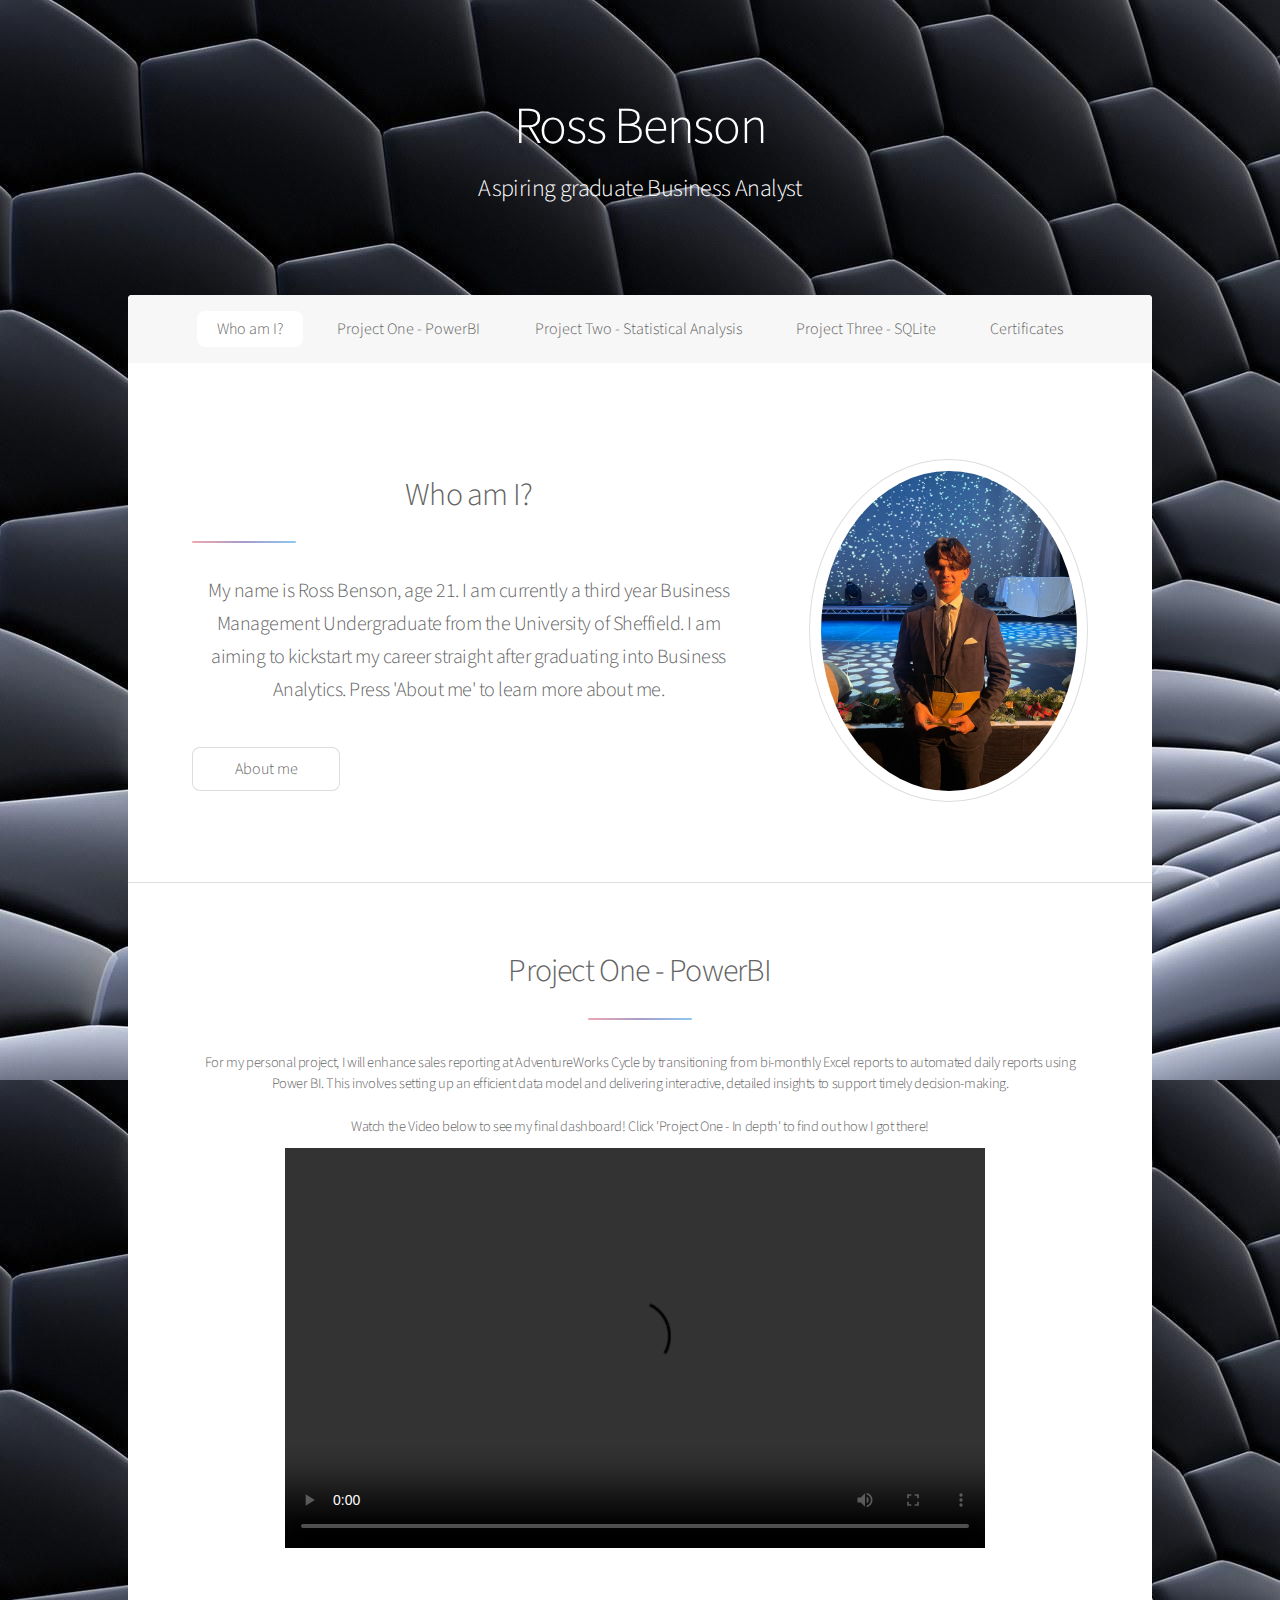
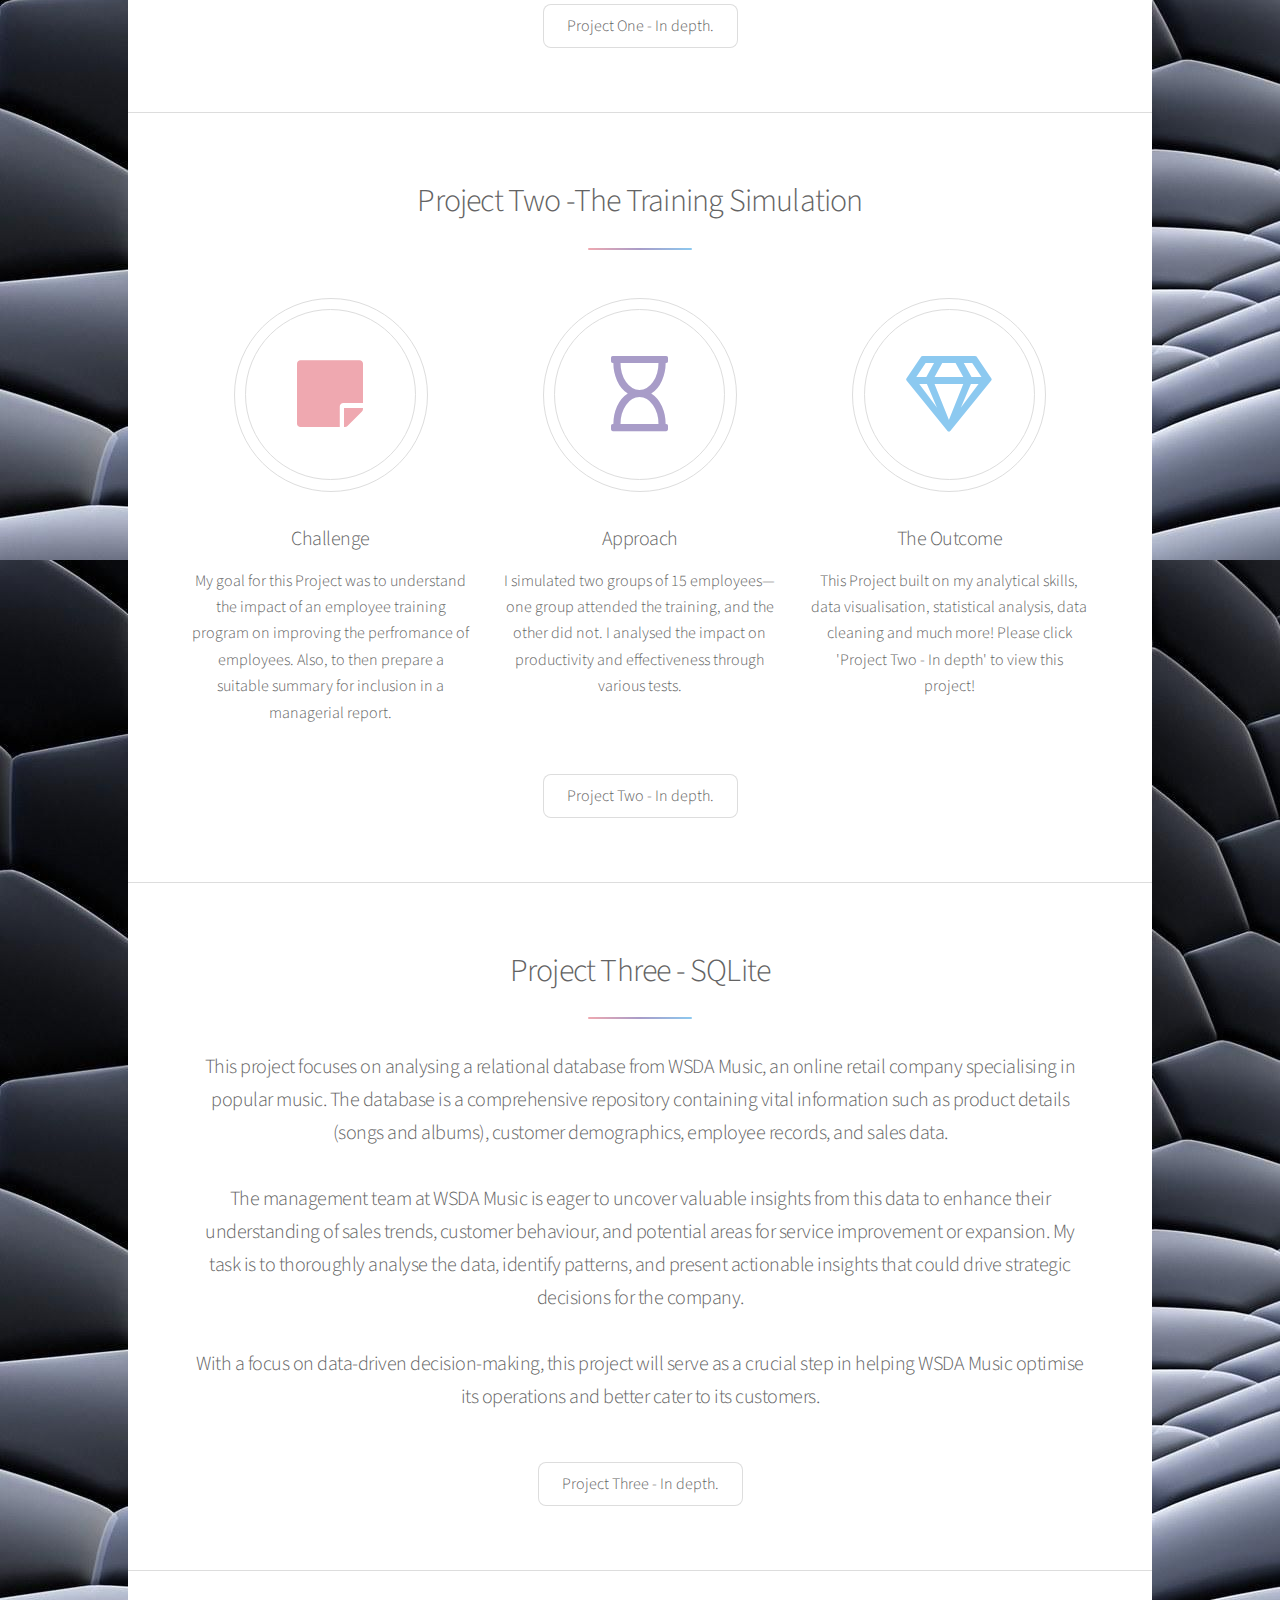
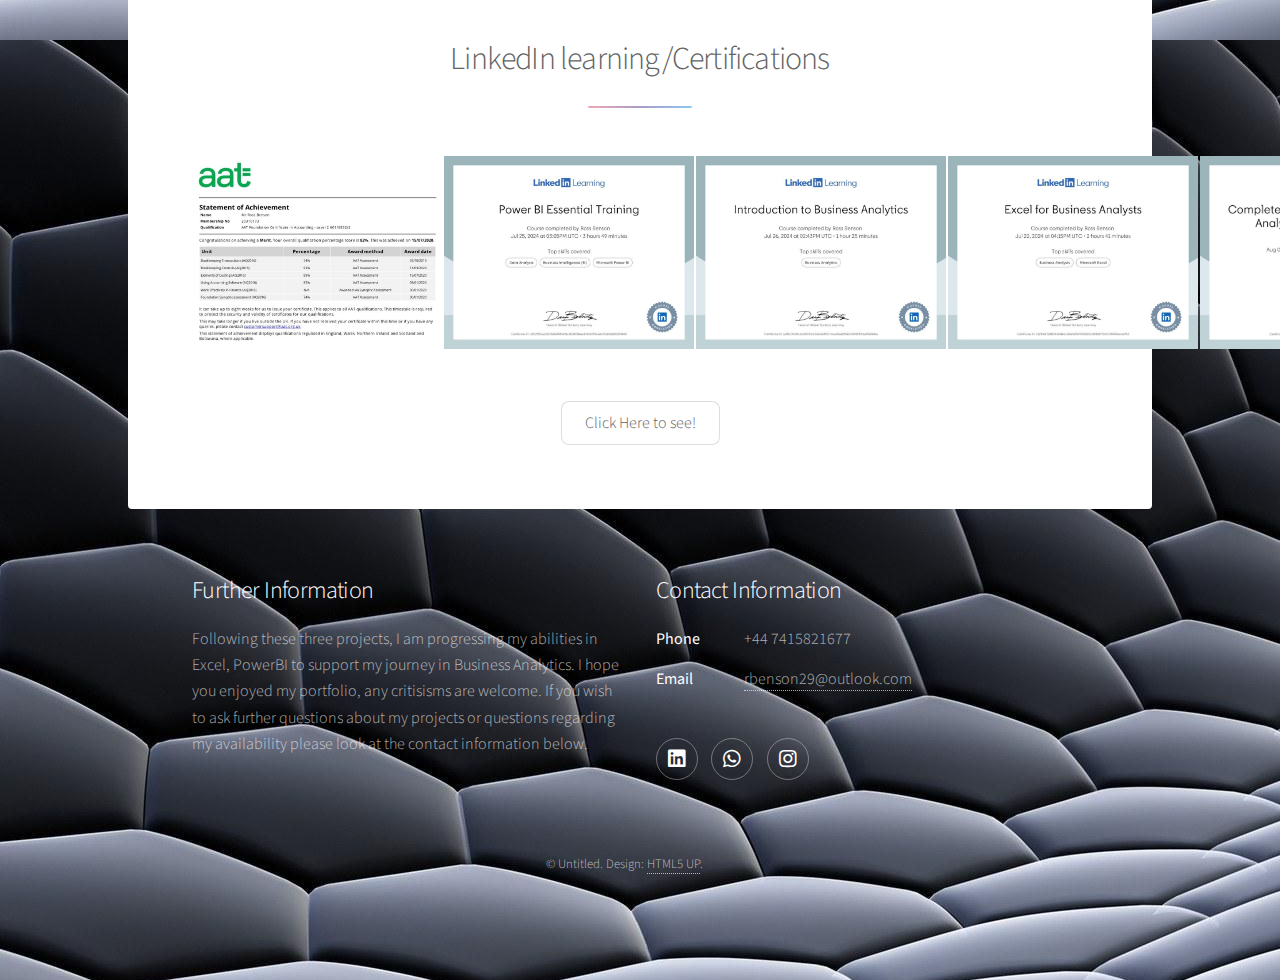
==== commit 49c667a9: "Add files via upload" ====
--- a/index.html
+++ b/index.html
@@ -31,9 +31,9 @@
 					<nav id="nav">
 						<ul>
 							<li><a href="#intro" class="active">Who am I?</a></li>
-							<li><a href="#first">Project One</a></li>
-							<li><a href="#second">Project Two</a></li>
-							<li><a href="#cta">Project Three</a></li>
+							<li><a href="#first">Project One - PowerBI</a></li>
+							<li><a href="#second">Project Two - Statistical Analysis</a></li>
+							<li><a href="#cta">Project Three - SQLite</a></li>
 							<li><a href="#final">Certificates</a></li>
 						</ul>
 					</nav>
@@ -50,9 +50,9 @@
 										</header>
 										<p>My name is Ross Benson, age 21. I am currently a third year Business Management Undergraduate from the University
 											of Sheffield. I am aiming to kickstart my career straight after graduating into Business Analytics.
-											Press 'My Background and Future' to learn more about me.</p>
+											Press 'About me' to learn more about me.</p>
 										<ul class="actions">
-											<li><a href="generic.html" class="button">My Background and Future</a></li>
+											<li><a href="generic.html" class="button">About me</a></li>
 										</ul>
 									</div>
 									<span class="image"><img src="images/Profilephoto.jpeg" alt="" /></span>
@@ -63,7 +63,7 @@
 						<section id="first" class="main special">
 							<header class="major">
 								<h2>Project One - PowerBI</h2>
-								<h5>For my personal project, I will enhance sales reporting at AdventureWorks Cycle by transitioning from bi-monthly Excel reports to automated daily reports using Power BI. This involves setting up an efficient data model and delivering interactive, detailed insights to support timely decision-making. <br><br> Watch the Video below to see my final product! Click 'Project One - In depth' to find out how I got there! </h5>
+								<h5>For my personal project, I will enhance sales reporting at AdventureWorks Cycle by transitioning from bi-monthly Excel reports to automated daily reports using Power BI. This involves setting up an efficient data model and delivering interactive, detailed insights to support timely decision-making. <br><br> Watch the Video below to see my final dashboard! Click 'Project One - In depth' to find out how I got there! </h5>
 
 								<video src="Video3.mp4" controls width="700" height="400"  style="margin-right: 10px;"> </video>
 							</header>
@@ -91,7 +91,7 @@
 									<li>
 										<span class="icon major style3 fa-hourglass"></span>
 										<h3>Approach</h3>
-										<p>I simulated two groups of 15 employees—one group attended the training, and the other did not. I analyzed the impact on productivity and effectiveness through various tests.</p>
+										<p>I simulated two groups of 15 employees—one group attended the training, and the other did not. I analysed the impact on productivity and effectiveness through various tests.</p>
 									</li>
 									<li>
 										<span class="icon major style5 fa-gem"></span>
@@ -108,8 +108,12 @@
 						<!-- Second Section -->
 							<section id="cta" class="main special">
 								<header class="major">
-									<h2>Project Three - SQL</h2>
-									<P>Coming soon...</P>
+									<h2>Project Three - SQLite</h2>
+									<P>This project focuses on analysing a relational database from WSDA Music, an online retail company specialising in popular music. The database is a comprehensive repository containing vital information such as product details (songs and albums), customer demographics, employee records, and sales data.
+
+										<br><br>The management team at WSDA Music is eager to uncover valuable insights from this data to enhance their understanding of sales trends, customer behaviour, and potential areas for service improvement or expansion. My task is to thoroughly analyse the data, identify patterns, and present actionable insights that could drive strategic decisions for the company.
+										
+										<br><br>With a focus on data-driven decision-making, this project will serve as a crucial step in helping WSDA Music optimise its operations and better cater to its customers.</P>
 								</header>
 								
 								<footer class="major">
